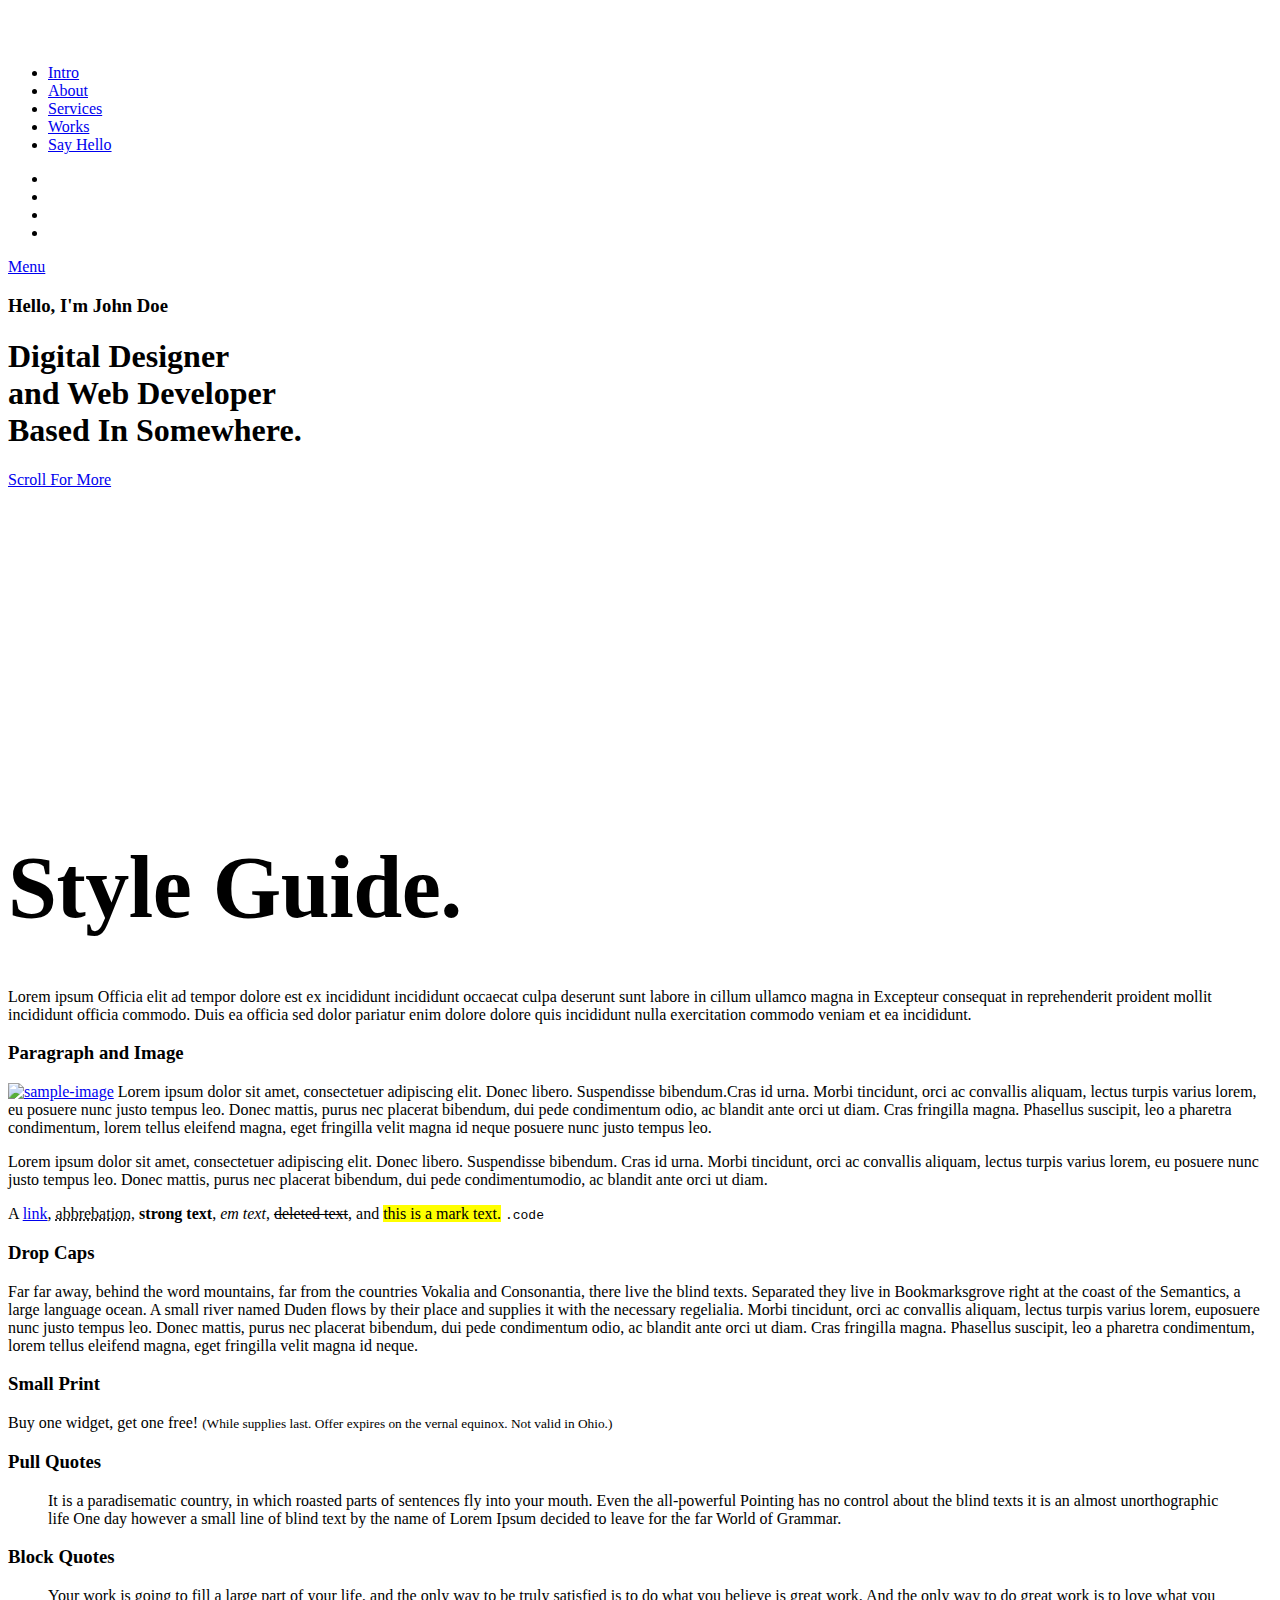
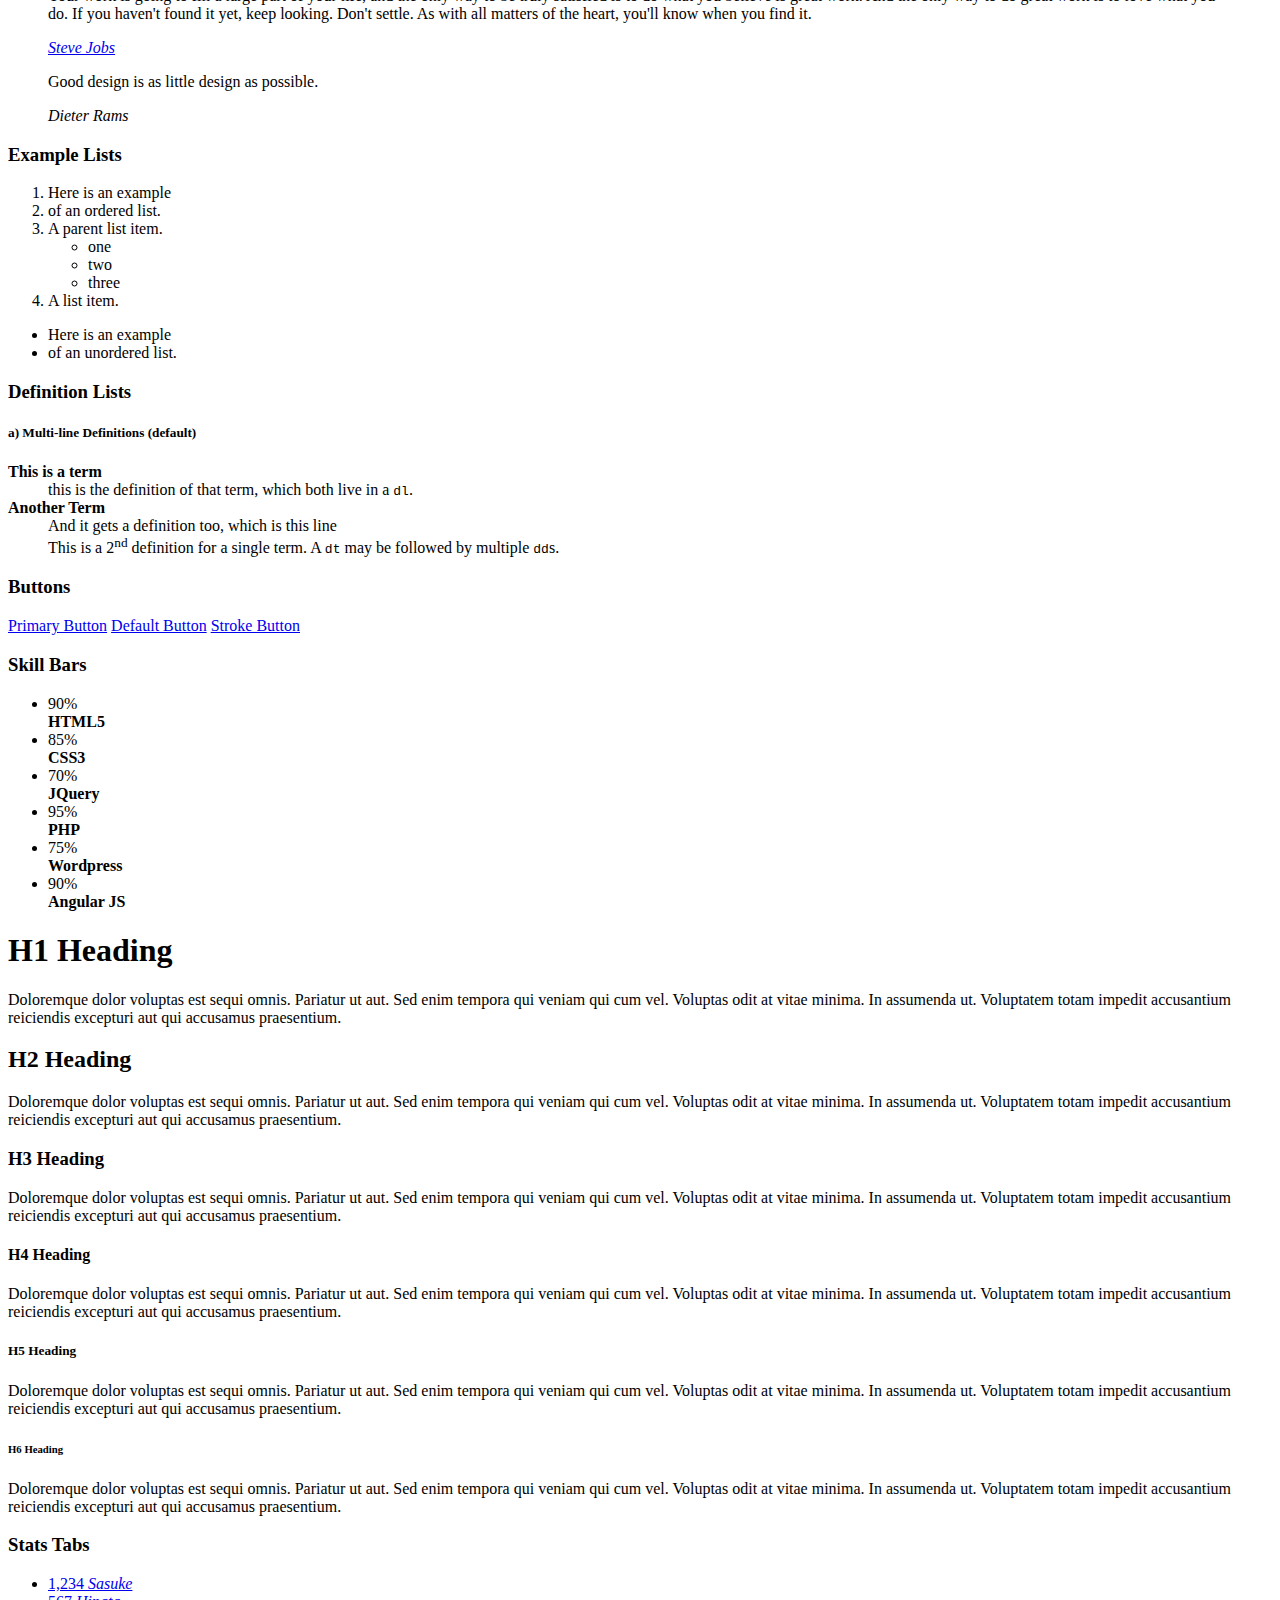
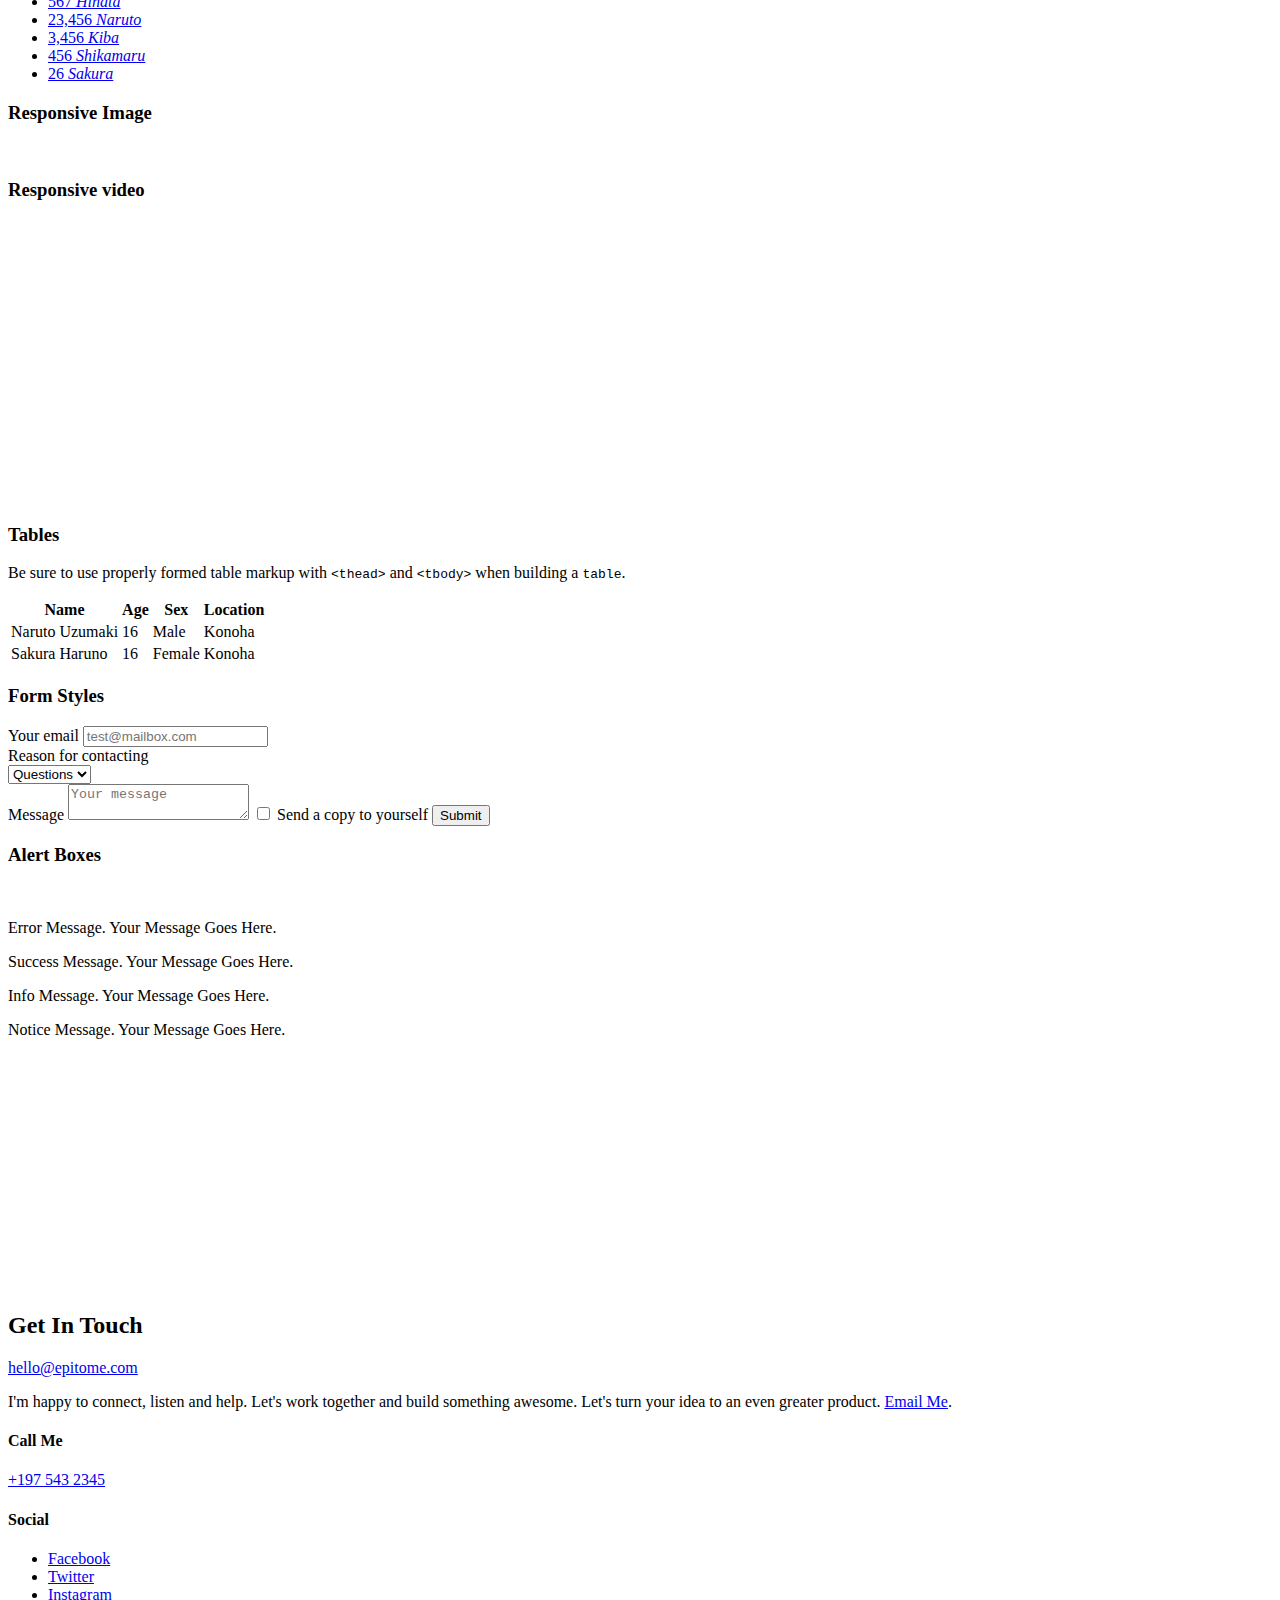
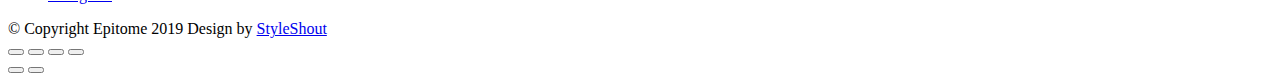
==== styles.html @ d7cf9e89 "add home image" ====
<!DOCTYPE html>
<html class="no-js" lang="en">
<head>

    <!--- basic page needs
    ================================================== -->
    <meta charset="utf-8">
    <title>Epitome - Styles</title>
    <meta name="description" content="">
    <meta name="author" content="">

    <!-- mobile specific metas
    ================================================== -->
    <meta name="viewport" content="width=device-width, initial-scale=1">

    <!-- CSS
    ================================================== -->
    <link rel="stylesheet" href="css/base.css">
    <link rel="stylesheet" href="css/vendor.css">
    <link rel="stylesheet" href="css/main.css">

    <style type="text/css" media="screen">
        .s-styles { 
            background-color: #ffffff;
            padding-top: 21.6rem;
            padding-bottom: 14.8rem;
        }

        .display-1 {
            font-family: "Frank Ruhl Libre", serif;
            font-size: 5.5rem;
            line-height: 1.236;
            letter-spacing: -0.03rem;
            margin-top: 0;
            margin-bottom: 2.8rem;
        }
    </style>

    <!-- script
    ================================================== -->
    <script src="js/modernizr.js"></script>
    <script src="js/pace.min.js"></script>

    <!-- favicons
    ================================================== -->
    <link rel="apple-touch-icon" sizes="180x180" href="apple-touch-icon.png">
    <link rel="icon" type="image/png" sizes="32x32" href="favicon-32x32.png">
    <link rel="icon" type="image/png" sizes="16x16" href="favicon-16x16.png">
    <link rel="manifest" href="site.webmanifest">

</head>

<body id="top">

    <div id="preloader">
        <div id="loader"></div>
    </div>

    <!-- site header
    ================================================== -->
    <header class="s-header">

        <div class="header-logo">
            <a class="site-logo" href="index.html">
                <img src="images/home_.svg" alt="Homepage">
            </a>
        </div>

        <nav class="header-nav-wrap">
            <ul class="header-main-nav">
                <li class="current"><a href="index.html#intro" title="intro">Intro</a></li>
                <li><a href="index.html#about" title="about">About</a></li>
                <li><a href="index.html#services" title="services">Services</a></li>
                <li><a href="index.html#works" title="works">Works</a></li>
                <li><a class="smoothscroll" href="#contact" title="contact us">Say Hello</a></li>	
            </ul>

            <ul class="header-social">
                <li><a href="#0"><i class="fab fa-facebook-f" aria-hidden="true"></i></a></li>
                <li><a href="#0"><i class="fab fa-twitter" aria-hidden="true"></i></a></li>
                <li><a href="#0"><i class="fab fa-dribbble" aria-hidden="true"></i></a></li>
                <li><a href="#0"><i class="fab fa-behance" aria-hidden="true"></i></a></li>
            </ul>
        </nav>

        <a class="header-menu-toggle" href="#"><span>Menu</span></a>

    </header> <!-- end s-header -->


    <!-- intro
    ================================================== -->
    <section id="intro" class="s-intro target-section">

        <div class="row intro-content">

            <div class="column large-9 mob-full intro-text">
                <h3>Hello, I'm John Doe</h3>
                <h1>
                    Digital Designer <br>
                    and Web Developer <br>
                    Based In Somewhere.
                </h1>
            </div>

            <div class="intro-scroll">
                <a href="#styles" class="intro-scroll-link smoothscroll">
                    Scroll For More
                </a>
            </div>

            <div class="intro-grid"></div>
            <div class="intro-pic"></div>

        </div> <!-- end row -->

    </section> <!-- end intro -->


    <!-- styles
    ================================================== -->
    <section id="styles" class="s-styles">
        
        <div class="row narrow section-intro add-bottom text-center">

            <div class="column large-full">

                <h1 class="display-1">Style Guide.</h1>

                <p class="lead">Lorem ipsum Officia elit ad tempor dolore est ex incididunt incididunt occaecat culpa deserunt 
                sunt labore in cillum ullamco magna in Excepteur consequat in reprehenderit proident mollit incididunt officia commodo.
                Duis ea officia sed dolor pariatur enim dolore dolore quis incididunt nulla exercitation commodo veniam et ea incididunt.
                </p>

            </div>

        </div>

        <div class="row">

            <div class="column large-6 tab-full">

                <h3>Paragraph and Image</h3>

                <p><a href="#"><img width="120" height="120" class="pull-left" alt="sample-image" src="images/sample-image.jpg"></a>
                Lorem ipsum dolor sit amet, consectetuer adipiscing elit. Donec libero. Suspendisse bibendum.Cras id urna. Morbi 
                tincidunt, orci ac convallis aliquam, lectus turpis varius lorem, eu posuere nunc justo tempus leo. Donec mattis, 
                purus nec placerat bibendum, dui pede condimentum odio, ac blandit ante orci ut diam. Cras fringilla magna. 
                Phasellus suscipit, leo a pharetra condimentum, lorem tellus eleifend magna, eget fringilla velit magna id 
                neque posuere nunc justo tempus leo. </p>

                <p>
                Lorem ipsum dolor sit amet, consectetuer adipiscing elit. Donec libero. Suspendisse bibendum. Cras id urna. 
                Morbi tincidunt, orci ac convallis aliquam, lectus turpis varius lorem, eu posuere nunc justo tempus leo. 
                Donec mattis, purus nec placerat bibendum, dui pede condimentumodio, ac blandit ante orci ut diam.	
                </p>

                <p>A <a href="#">link</a>,
                <abbr title="this really isn't a very good description">abbrebation</abbr>,
                <strong>strong text</strong>,
                <em>em text</em>,
                <del>deleted text</del>, and
                <mark>this is a mark text.</mark>
                <code>.code</code>
                </p>

            </div>

            <div class="column large-6 tab-full">

                <h3>Drop Caps</h3>

                <p class="drop-cap">Far far away, behind the word mountains, far from the countries Vokalia and Consonantia,
                there live the blind texts. Separated they live in Bookmarksgrove right at the coast of the
                Semantics, a large language ocean. A small river named Duden flows by their place and supplies it with the 
                necessary regelialia. Morbi tincidunt, orci ac convallis aliquam, lectus turpis varius lorem, 
                euposuere nunc justo tempus leo. Donec mattis, purus nec placerat bibendum, dui pede condimentum odio, 
                ac blandit ante orci ut diam. Cras fringilla magna. Phasellus suscipit, leo a pharetra condimentum, 
                lorem tellus eleifend magna, eget fringilla velit magna id neque.
                </p>

                <h3>Small Print</h3>

                <p>Buy one widget, get one free!
                <small>(While supplies last. Offer expires on the vernal equinox. Not valid in Ohio.)</small>
                </p>

            </div>

        </div> <!-- end row -->

        <div class="row">

            <div class="column large-6 tab-full">

                <h3>Pull Quotes</h3>

                <aside class="pull-quote">
                    <blockquote>
                    <p>It is a paradisematic country, in which roasted parts of
                    sentences fly into your mouth. Even the all-powerful Pointing has no control about the blind
                    texts it is an almost unorthographic life One day however a small line of blind text by the name
                    of Lorem Ipsum decided to leave for the far World of Grammar.</p>
                    </blockquote>
                </aside>

            </div>

            <div class="column large-6 tab-full">

                <h3>Block Quotes</h3>

                <blockquote cite="http://where-i-got-my-info-from.com">
                <p>Your work is going to fill a large part of your life, and the only way to be truly satisfied is
                to do what you believe is great work. And the only way to do great work is to love what you do.
                If you haven't found it yet, keep looking. Don't settle. As with all matters of the heart, you'll know when you find it.
                </p>
                <cite>
                    <a href="#0">Steve Jobs</a>
                </cite>
                </blockquote>

                <blockquote>
                <p>Good design is as little design as possible.</p>
                <cite>Dieter Rams</cite>
                </blockquote>

            </div>

        </div> <!-- end row -->


        <div class="row half-bottom">

            <div class="column large-6 tab-full">

                <h3>Example Lists</h3>

                <ol>
                    <li>Here is an example</li>
                    <li>of an ordered list.</li>
                    <li>A parent list item.
                        <ul>
                            <li>one</li>
                            <li>two</li>
                            <li>three</li>
                        </ul>
                        </li>
                        <li>A list item.</li>
                    </ol>

                <ul class="disc">
                    <li>Here is an example</li>
                    <li>of an unordered list.</li>
                </ul>

                <h3>Definition Lists</h3>

                <h5>a) Multi-line Definitions (default) </h5>

                <dl>
                    <dt><strong>This is a term</strong></dt>
                        <dd>this is the definition of that term, which both live in a <code>dl</code>.</dd>
                    <dt><strong>Another Term</strong></dt>
                        <dd>And it gets a definition too, which is this line</dd>
                        <dd>This is a 2<sup>nd</sup> definition for a single term. A <code>dt</code> may be followed by multiple <code>dd</code>s.</dd>
                </dl>

            </div>

            <div class="column large-6 tab-full">

                <h3>Buttons</h3>

                <p>
                    <a class="btn btn--primary full-width" href="#0">Primary Button</a>
                    <a class="btn full-width" href="#0">Default Button</a>
                    <a class="btn btn--stroke full-width" href="#0">Stroke Button</a>
                </p>

                <h3>Skill Bars</h3>
                
                <ul class="skill-bars">
                    <li>
                    <div class="progress percent90"><span>90%</span></div>
                    <strong>HTML5</strong>
                    </li>
                    <li>
                    <div class="progress percent85"><span>85%</span></div>
                    <strong>CSS3</strong>
                    </li>
                    <li>
                    <div class="progress percent70"><span>70%</span></div>
                    <strong>JQuery</strong>
                    </li>
                    <li>
                    <div class="progress percent95"><span>95%</span></div>
                    <strong>PHP</strong>
                    </li>
                    <li>
                    <div class="progress percent75"><span>75%</span></div>
                    <strong>Wordpress</strong>
                    </li>
                    <li>
                    <div class="progress percent90"><span>90%</span></div>
                    <strong>Angular JS</strong>
                    </li>
                </ul>

            </div>

        </div> <!-- end row -->

        <div class="row half-bottom">

            <div class="column large-6 tab-full">
                    
                <h1>H1 Heading</h1>
                <p>Doloremque dolor voluptas est sequi omnis. Pariatur ut aut. Sed enim tempora qui veniam qui cum vel. 
                Voluptas odit at vitae minima. In assumenda ut. Voluptatem totam impedit accusantium reiciendis excepturi aut qui accusamus praesentium.</p>

                <h2>H2 Heading</h2>
                <p>Doloremque dolor voluptas est sequi omnis. Pariatur ut aut. Sed enim tempora qui veniam qui cum vel. 
                Voluptas odit at vitae minima. In assumenda ut. Voluptatem totam impedit accusantium reiciendis excepturi aut qui accusamus praesentium.</p>

                <h3>H3 Heading</h3>
                <p>Doloremque dolor voluptas est sequi omnis. Pariatur ut aut. Sed enim tempora qui veniam qui cum vel. 
                Voluptas odit at vitae minima. In assumenda ut. Voluptatem totam impedit accusantium reiciendis excepturi aut qui accusamus praesentium.</p>

            </div>

            <div class="column large-6 tab-full">
                    
                <h4>H4 Heading</h4>
                <p>Doloremque dolor voluptas est sequi omnis. Pariatur ut aut. Sed enim tempora qui veniam qui cum vel. 
                Voluptas odit at vitae minima. In assumenda ut. Voluptatem totam impedit accusantium reiciendis excepturi aut qui accusamus praesentium.</p>

                <h5>H5 Heading</h5>
                <p>Doloremque dolor voluptas est sequi omnis. Pariatur ut aut. Sed enim tempora qui veniam qui cum vel. 
                Voluptas odit at vitae minima. In assumenda ut. Voluptatem totam impedit accusantium reiciendis excepturi aut qui accusamus praesentium.</p>

                <h6>H6 Heading</h6>
                <p>Doloremque dolor voluptas est sequi omnis. Pariatur ut aut. Sed enim tempora qui veniam qui cum vel. 
                Voluptas odit at vitae minima. In assumenda ut. Voluptatem totam impedit accusantium reiciendis excepturi aut qui accusamus praesentium.</p>

            </div>

        </div>

        <div class="row half-bottom">

            <div class="column large-full">

                    <h3>Stats Tabs</h3>

                <ul class="stats-tabs">
                    <li><a href="#">1,234 <em>Sasuke</em></a></li>
                    <li><a href="#">567 <em>Hinata</em></a></li>
                    <li><a href="#">23,456 <em>Naruto</em></a></li>
                    <li><a href="#">3,456 <em>Kiba</em></a></li>
                    <li><a href="#">456 <em>Shikamaru</em></a></li>
                    <li><a href="#">26 <em>Sakura</em></a></li>
                </ul>

            </div>

        </div> <!-- end row -->

        <div class="row half-bottom">

            <div class="column large-6 tab-full">

                <h3>Responsive Image</h3>
                <p><img src="images/wheel-500.jpg" 
                    srcset="images/wheel-1000.jpg 1000w, 
                    images/wheel-500.jpg 500w" 
                    sizes="(max-width: 1000px) 100vw, 1000px" alt="">
                </p>

            </div>

            <div class="column large-6 tab-full">

                <h3>Responsive video</h3>

                <div class="video-container">
                <iframe src="https://player.vimeo.com/video/14592941?color=00a650&title=0&byline=0&portrait=0" width="500" height="281" frameborder="0" webkitallowfullscreen mozallowfullscreen allowfullscreen></iframe> 
                </div>

            </div>
            
        </div> <!-- end row -->

        <div class="row add-bottom">

            <div class="column large-full">

                <h3>Tables</h3>
                <p>Be sure to use properly formed table markup with <code>&lt;thead&gt;</code> and <code>&lt;tbody&gt;</code> when building a <code>table</code>.</p>

                <div class="table-responsive">

                    <table>
                            <thead>
                            <tr>
                                <th>Name</th>
                                <th>Age</th>
                                <th>Sex</th>
                                <th>Location</th>
                            </tr>
                            </thead>
                            <tbody>
                            <tr>
                                <td>Naruto Uzumaki</td>
                                <td>16</td>
                                <td>Male</td>
                                <td>Konoha</td>
                            </tr>
                            <tr>
                                <td>Sakura Haruno</td>
                                <td>16</td>
                                <td>Female</td>
                                <td>Konoha</td>
                            </tr>
                            </tbody>
                    </table>

                </div>

            </div>
            
        </div> <!-- end row -->    

        <div class="row">

            <div class="column large-6 tab-full">

                <h3>Form Styles</h3>

                <form>
                    <div>
                        <label for="sampleInput">Your email</label>
                        <input class="full-width" type="email" placeholder="test@mailbox.com" id="sampleInput">
                    </div>
                    <div>
                        <label for="sampleRecipientInput">Reason for contacting</label>
                        <div class="ss-custom-select">
                            <select class="full-width" id="sampleRecipientInput">
                                <option value="Option 1">Questions</option>
                                <option value="Option 2">Report</option>
                                <option value="Option 3">Others</option>
                            </select>
                        </div>
                    </div>
                    
                    <label for="exampleMessage">Message</label>
                    <textarea class="full-width" placeholder="Your message" id="exampleMessage"></textarea>

                    <label class="add-bottom">
                        <input type="checkbox">
                        <span class="label-text">Send a copy to yourself</span>
                    </label>
                
                    <input class="btn--primary full-width" type="submit" value="Submit">
                </form>

            </div>

            <div class="column large-6 tab-full">

                <h3>Alert Boxes</h3>

                <br>
                
                <div class="alert-box alert-box--error hideit">
                    <p>Error Message. Your Message Goes Here.</p>
                    <i class="fa fa-times alert-box__close" aria-hidden="true"></i>
                </div><!-- end error -->
                        
                <div class="alert-box alert-box--success hideit">
                    <p>Success Message. Your Message Goes Here.</p>
                    <i class="fa fa-times alert-box__close" aria-hidden="true"></i>
                </div><!-- end success -->
                        
                <div class="alert-box alert-box--info hideit">
                    <p>Info Message. Your Message Goes Here.</p>
                    <i class="fa fa-times alert-box__close" aria-hidden="true"></i>
                </div><!-- end info -->
                        
                <div class="alert-box alert-box--notice hideit">
                    <p>Notice Message. Your Message Goes Here.</p>
                    <i class="fa fa-times alert-box__close" aria-hidden="true"></i>
                </div><!-- end notice -->
            
            </div>

        </div> <!-- end row -->

    </section> <!-- end styles -->


    <!-- contact
    ================================================== -->
    <section id="contact" class="s-contact ss-dark target-section">

        <div class="row heading-block" data-aos="fade-up">
            <div class="column large-full">
                <h2 class="section-heading">Get In Touch</h2>
            </div>
        </div>

        <div class="row contact-main" data-aos="fade-up">
            <div class="column large-full">
                <p class="contact-email">
                    <a href="mailto:#0">hello@epitome.com</a>
                </p>

                <p class="section-desc">
                I'm happy to connect, listen and help. Let's work together and build
                something awesome. Let's turn your idea to an even greater product.
                <a href="mailto:#0">Email Me</a>.
                </p>
            </div>
        </div>

        <div class="row contact-infos" data-aos="fade-up">

            <div class="column large-5 medium-full contact-phone">
                <h4>Call Me</h4>
                <a href="tel:197-543-2345">+197 543 2345</a>
            </div>

            <div class="column large-7 medium-full contact-social">
                <h4>Social</h4>
                <ul>
                    <li><a href="#0" title="Facebook">Facebook</a></li>
                    <li><a href="#0" title="Twitter">Twitter</a></li>
                    <li><a href="#0" title="Instagram">Instagram</a></li>
                </ul>
            </div>

        </div> <!-- end contact-infos -->

    </section> <!-- end s-contact -->


    <!-- footer
    ================================================== -->
    <footer>
        <div class="row">
            <div class="column large-full ss-copyright">
                <span>© Copyright Epitome 2019</span> 
                <span>Design by <a href="https://www.styleshout.com/">StyleShout</a></span>
            </div>
        </div>

        <div class="ss-go-top">
            <a class="smoothscroll" title="Back to Top" href="#top"></a>
        </div>
    </footer>


    <!-- photoswipe background
    ================================================== -->
    <div aria-hidden="true" class="pswp" role="dialog" tabindex="-1">

        <div class="pswp__bg"></div>
        <div class="pswp__scroll-wrap">

            <div class="pswp__container">
                <div class="pswp__item"></div>
                <div class="pswp__item"></div>
                <div class="pswp__item"></div>
            </div>

            <div class="pswp__ui pswp__ui--hidden">
                <div class="pswp__top-bar">
                    <div class="pswp__counter"></div><button class="pswp__button pswp__button--close" title="Close (Esc)"></button> <button class="pswp__button pswp__button--share" title=
                    "Share"></button> <button class="pswp__button pswp__button--fs" title="Toggle fullscreen"></button> <button class="pswp__button pswp__button--zoom" title=
                    "Zoom in/out"></button>
                    <div class="pswp__preloader">
                        <div class="pswp__preloader__icn">
                            <div class="pswp__preloader__cut">
                                <div class="pswp__preloader__donut"></div>
                            </div>
                        </div>
                    </div>
                </div>
                <div class="pswp__share-modal pswp__share-modal--hidden pswp__single-tap">
                    <div class="pswp__share-tooltip"></div>
                </div><button class="pswp__button pswp__button--arrow--left" title="Previous (arrow left)"></button> <button class="pswp__button pswp__button--arrow--right" title=
                "Next (arrow right)"></button>
                <div class="pswp__caption">
                    <div class="pswp__caption__center"></div>
                </div>
            </div>

        </div>

    </div><!-- end photoSwipe background -->


    <!-- Java Script
    ================================================== -->
    <script src="js/jquery-3.2.1.min.js"></script>
    <script src="js/plugins.js"></script>
    <script src="js/main.js"></script>

</body>
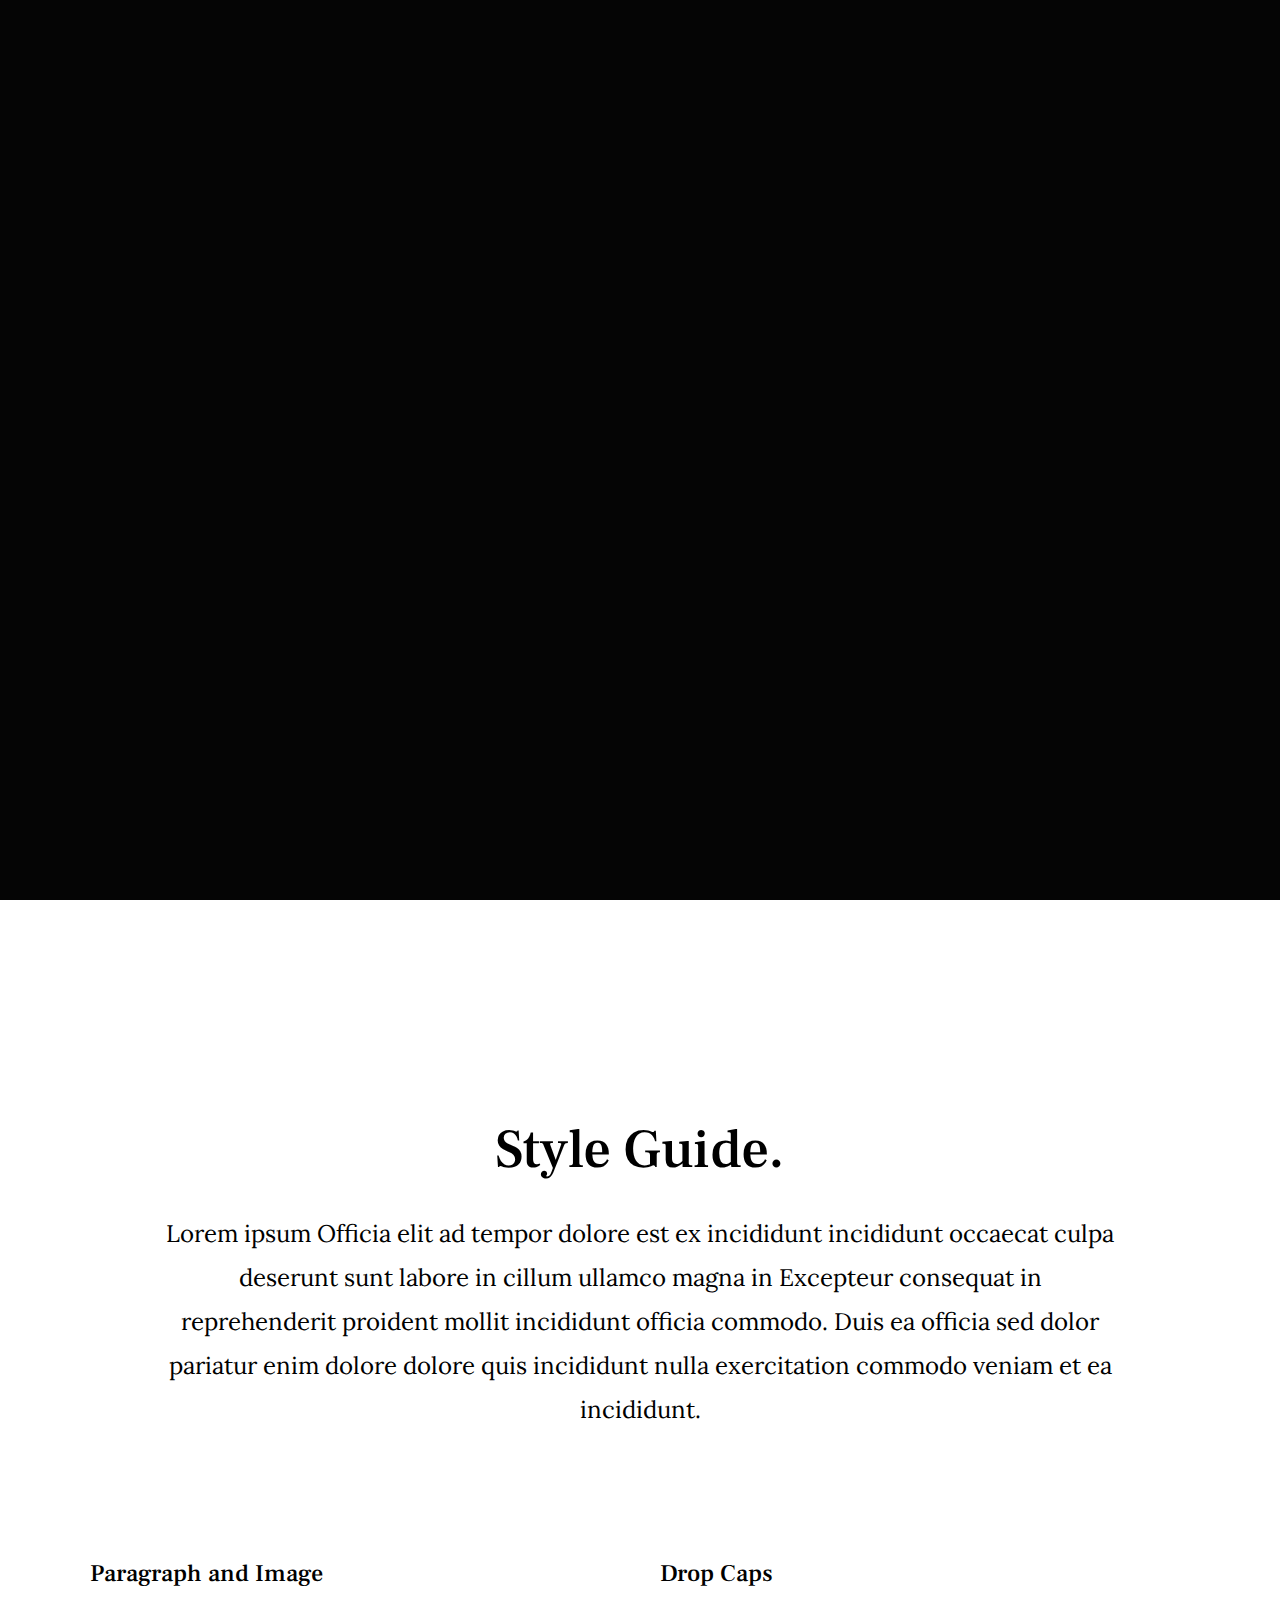
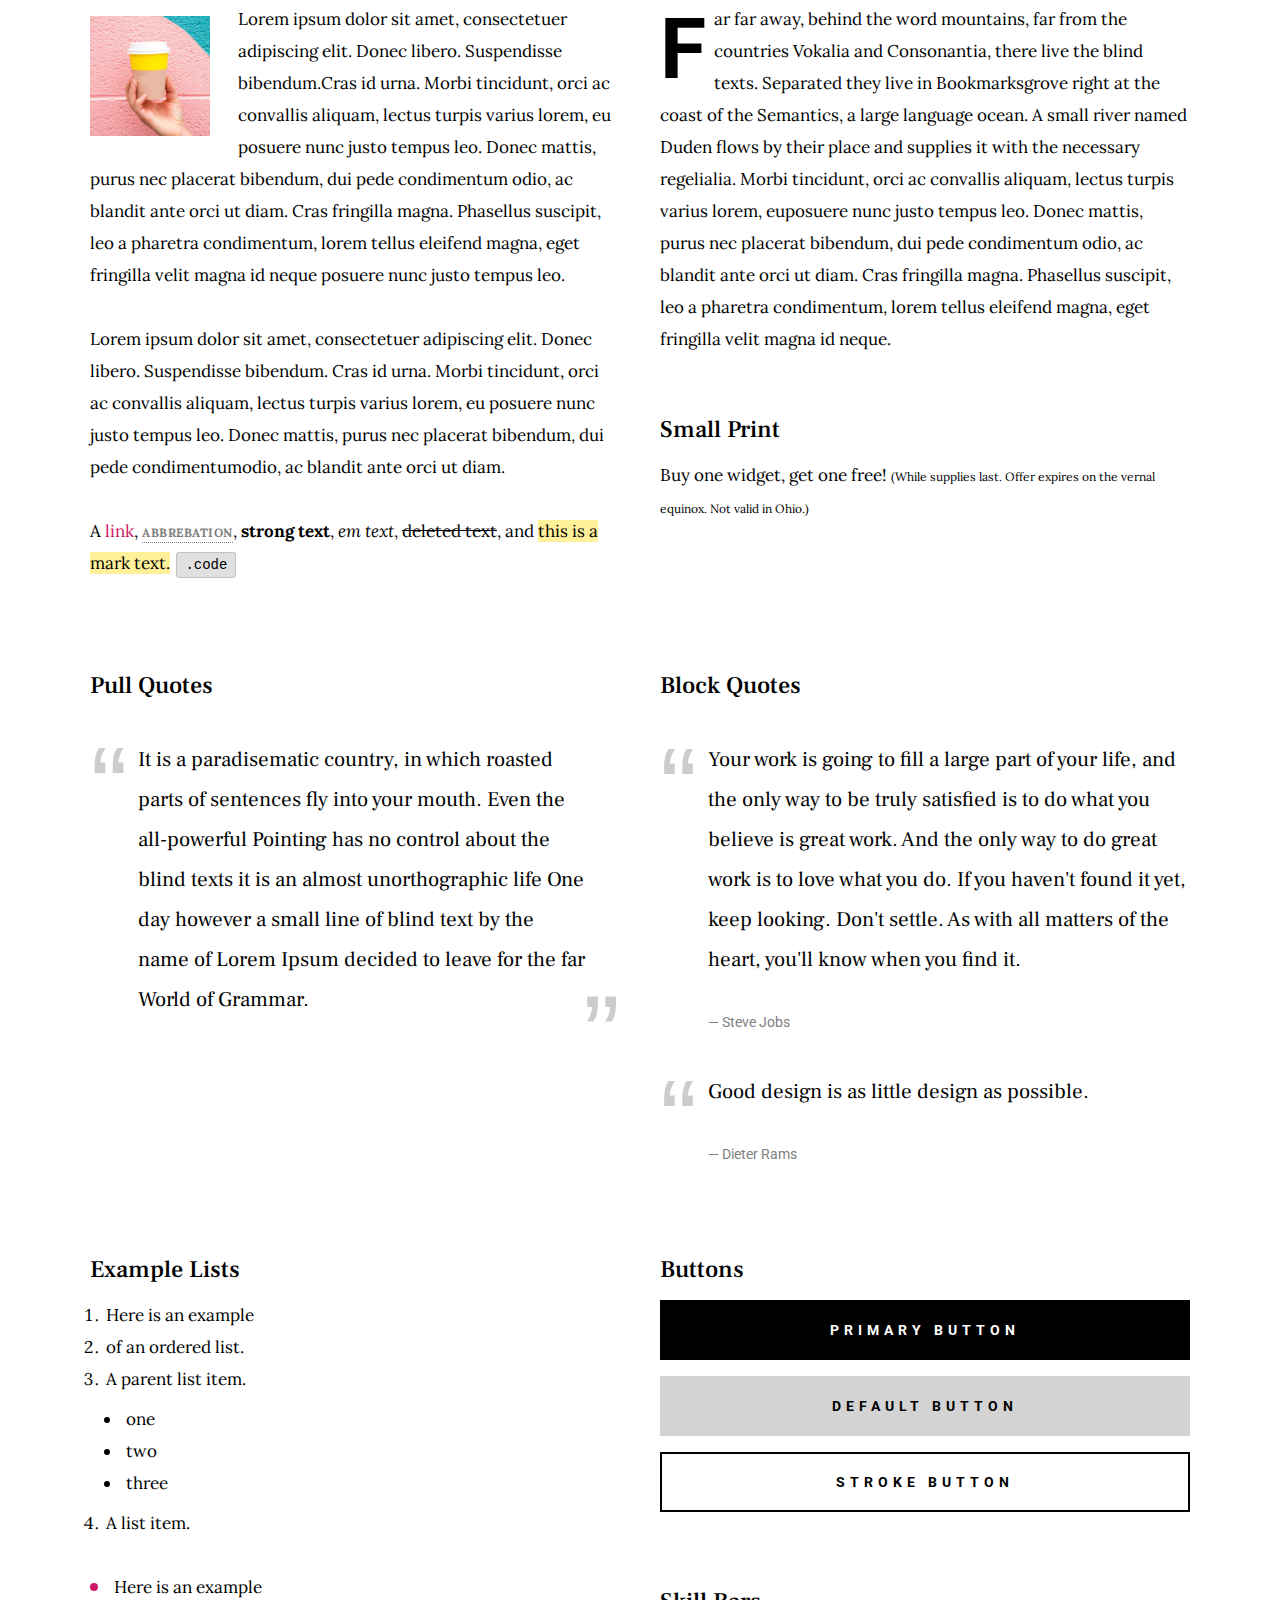
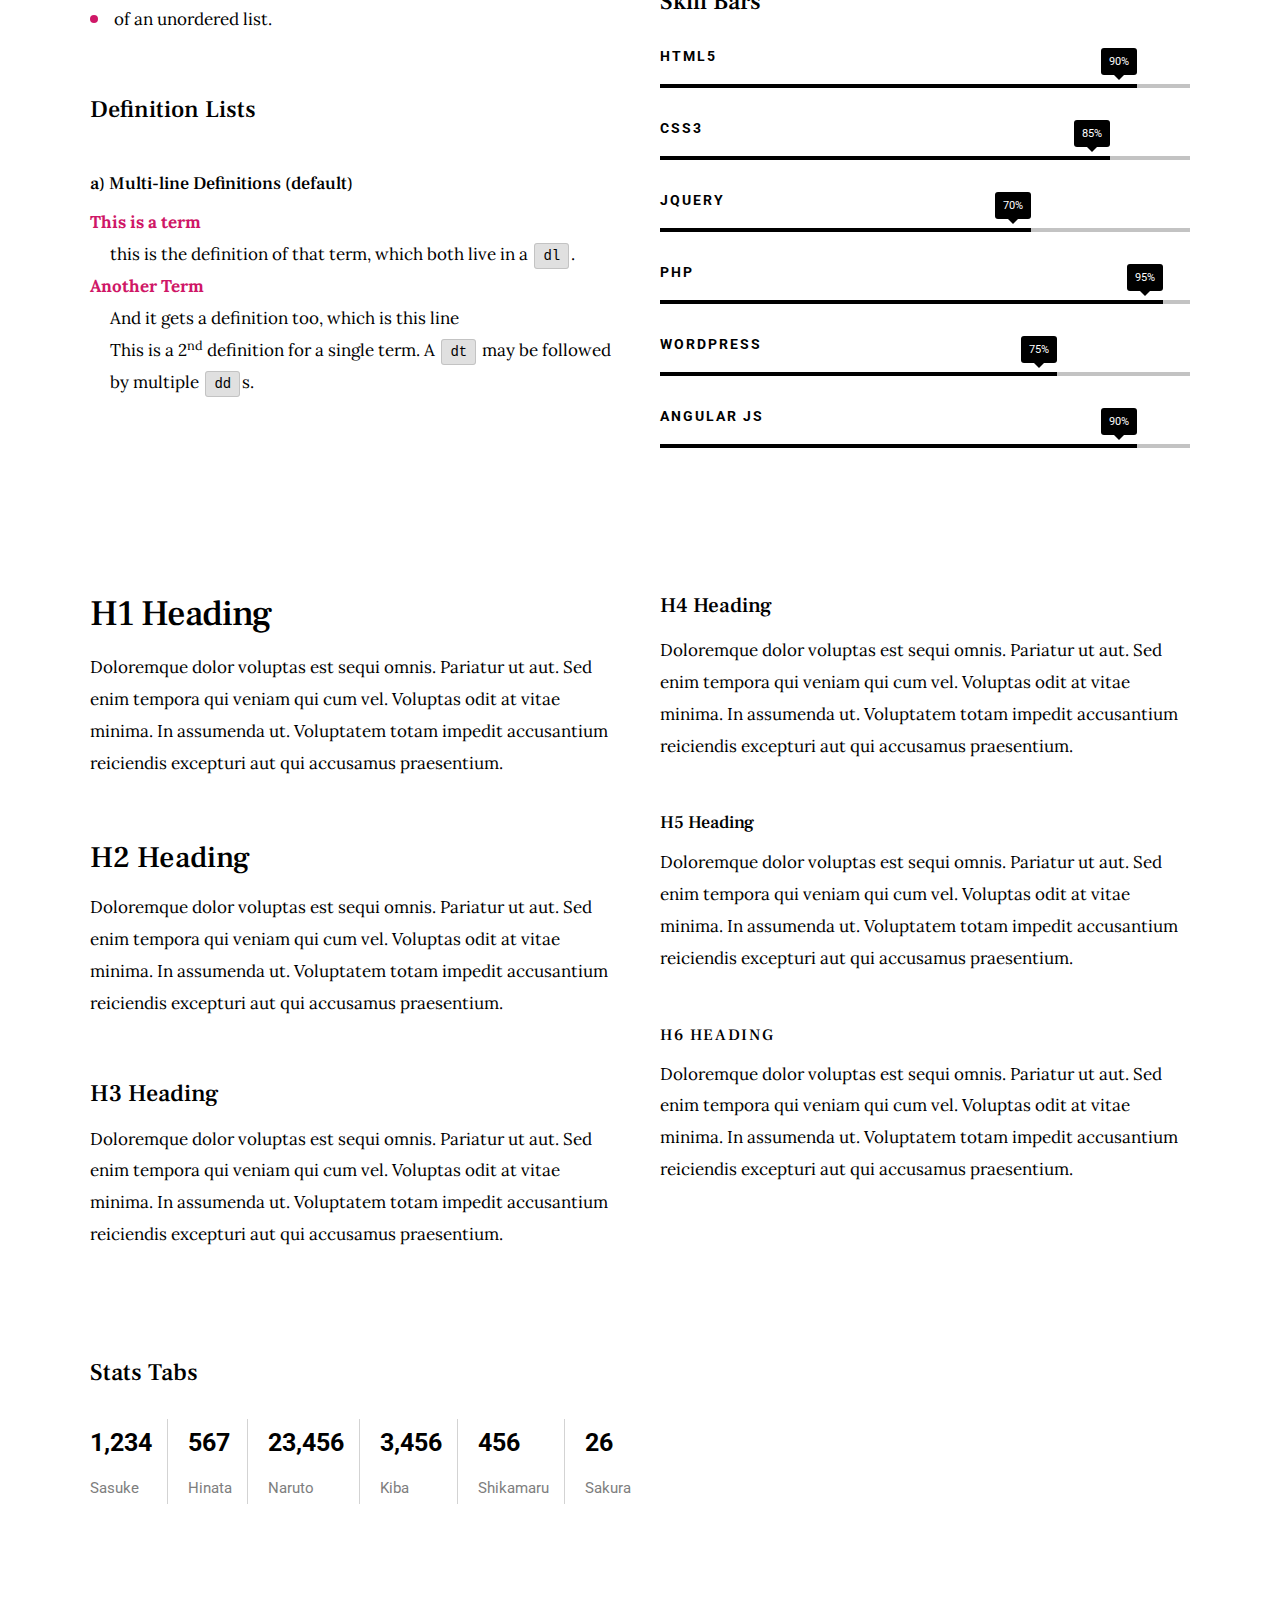
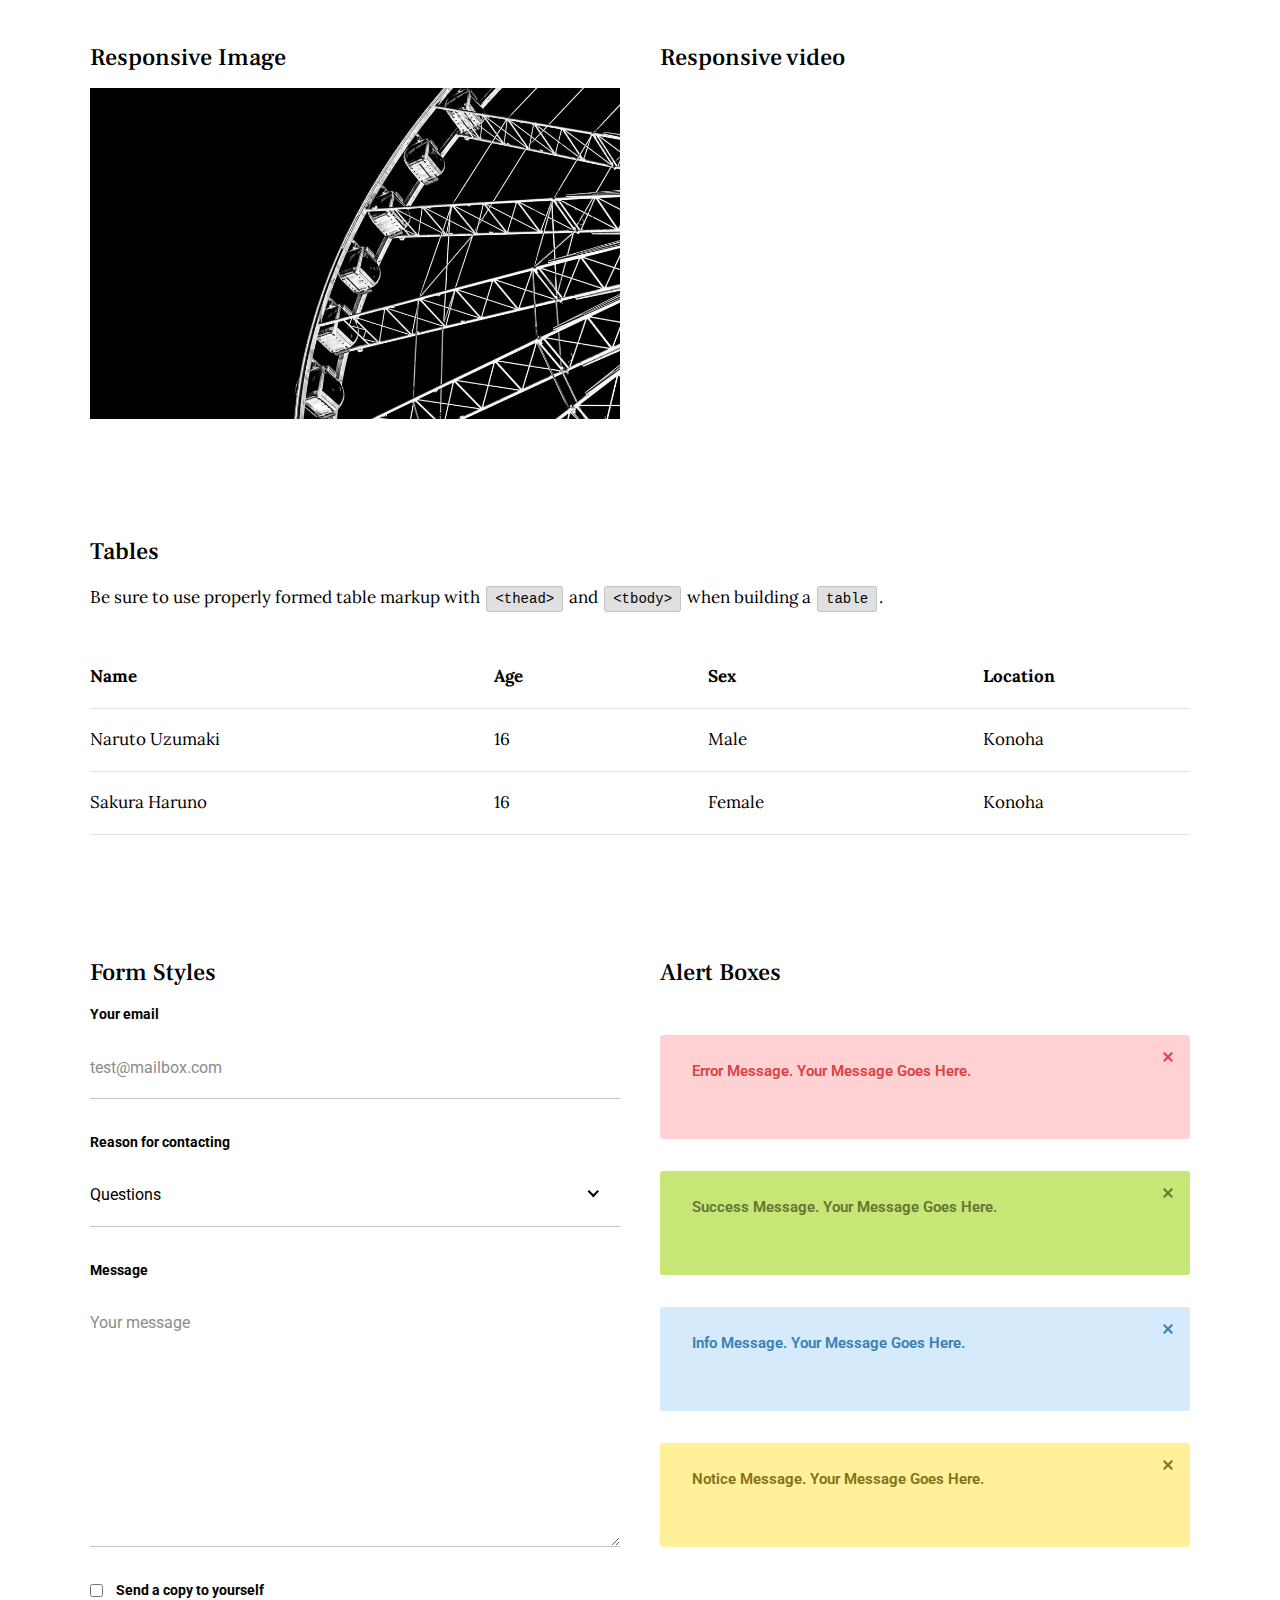
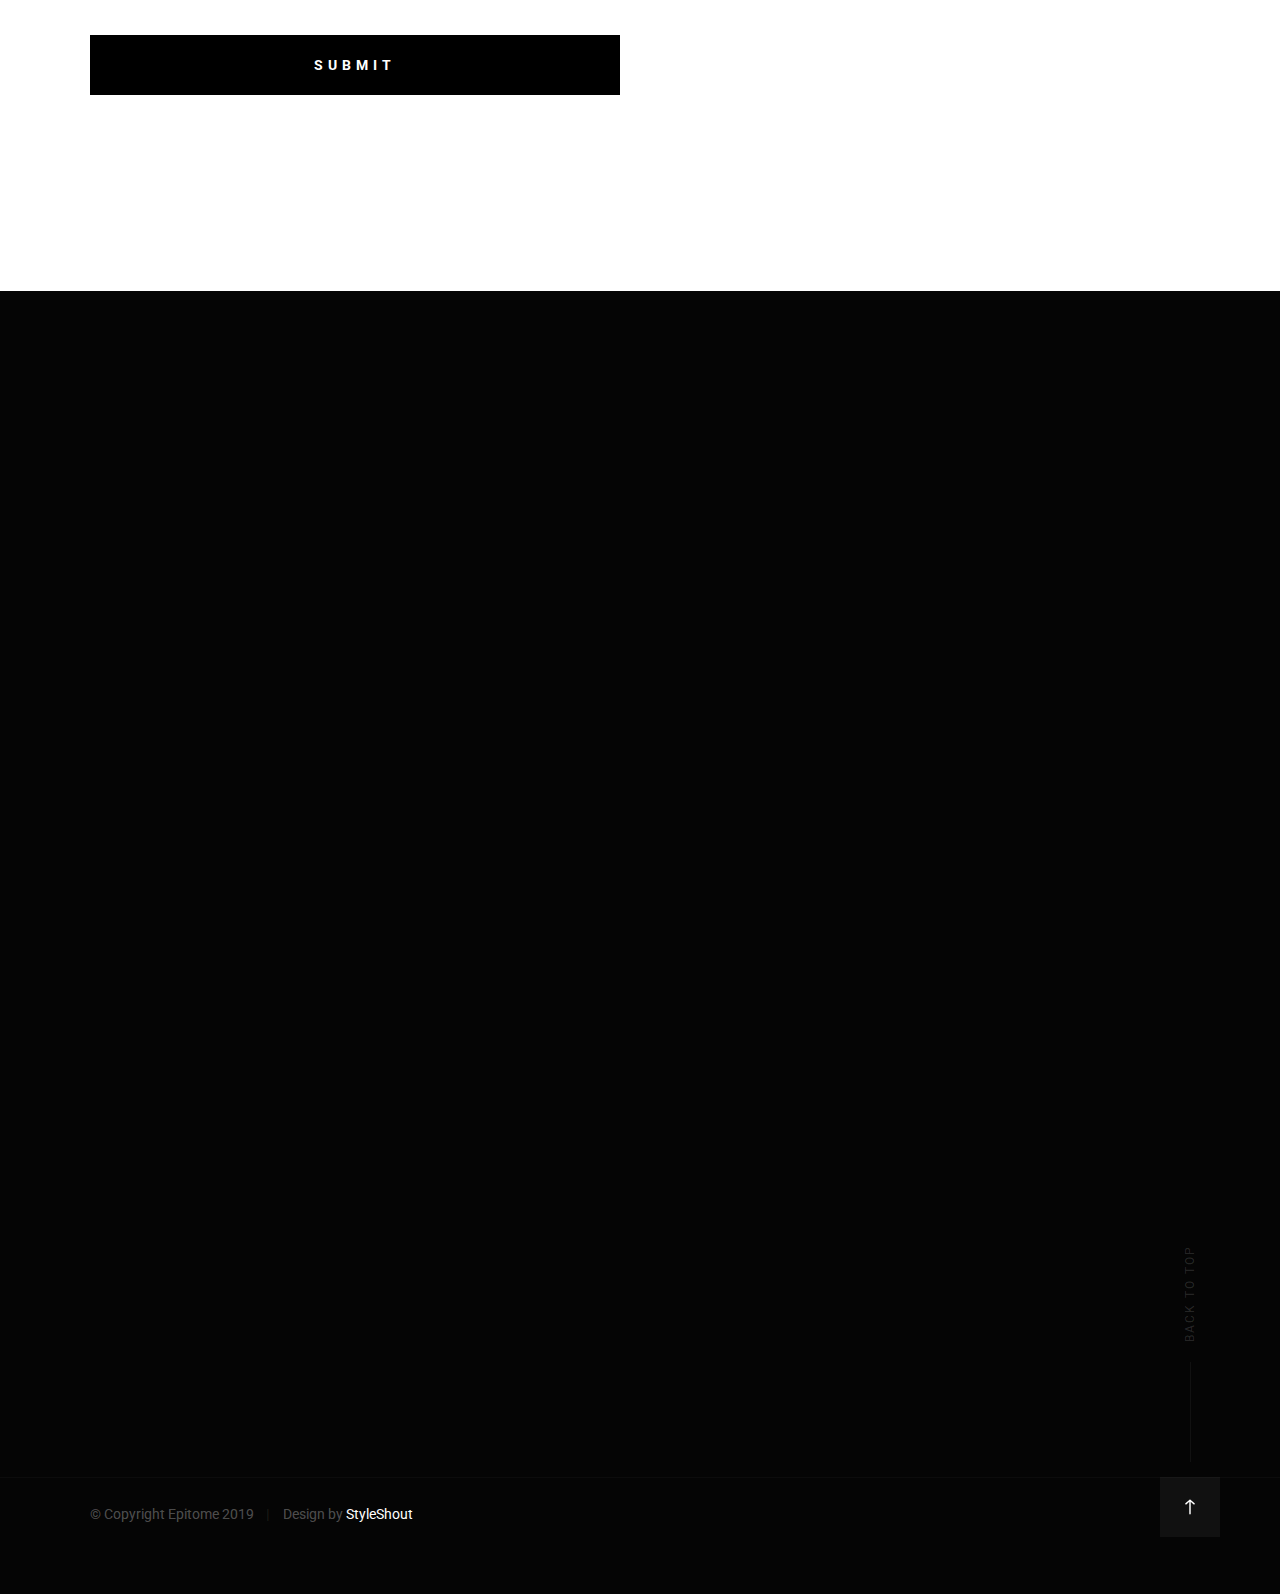
==== commit 296a5c62: "first commit" ====
--- a/styles.html
+++ b/styles.html
@@ -62,7 +62,7 @@
 
         <div class="header-logo">
             <a class="site-logo" href="index.html">
-                <img src="images/home_.svg" alt="Homepage">
+                <img src="images/logo.svg" alt="Homepage">
             </a>
         </div>
 
--- a/css/base.css
+++ b/css/base.css
@@ -0,0 +1,1294 @@
+/* =================================================================== 
+ *
+ *  Epitome Base Stylesheet
+ *  Template Ver. 1.0.0
+ *  04-22-2019
+ *  ------------------------------------------------------------------
+ *
+ *  TOC:
+ *  # imports
+ *  # normalize
+ *  # basic/base setup styles
+ *	# grid v2 
+ *		## medium screen devices
+ *		## tablets
+ *		## mobile devices
+ *		## small mobile devices <= 400px	
+ *	# block grids
+ *		## block grids - medium screen devices
+ *		## block grids - tablets
+ *		## block grids - mobile devices
+ *		## block grids - small mobile devices <= 400px
+ *	# MISC
+ *
+ * =================================================================== */
+
+
+/* ===================================================================
+ * # imports 
+ *
+ * ------------------------------------------------------------------- */
+@import url("https://fonts.googleapis.com/css?family=Frank+Ruhl+Libre:400,500|Lora:400,400i,700,700i|Roboto:300,400,500,600,700");
+@import url("font-awesome/css/fontawesome-all.css");
+
+
+/* ==========================================================================
+ * # normalize
+ * normalize.css v8.0.1 | MIT License |
+ * github.com/necolas/normalize.css
+ *
+ * -------------------------------------------------------------------------- */
+
+/* ------------------------------------------------------------------- 
+ * ## document
+ * ------------------------------------------------------------------- */
+
+/* 1. Correct the line height in all browsers.
+ * 2. Prevent adjustments of font size after orientation changes in iOS.*/
+html {
+	line-height: 1.15;  /* 1 */
+	-webkit-text-size-adjust: 100%;  /* 2 */
+}
+
+/* ------------------------------------------------------------------- 
+ * ## sections
+ * ------------------------------------------------------------------- */
+
+/* Remove the margin in all browsers. */
+body {
+	margin: 0;
+}
+
+/* Render the `main` element consistently in IE. */
+main {
+	display: block;
+}
+
+/* Correct the font size and margin on `h1` elements within `section` and
+ * `article` contexts in Chrome, Firefox, and Safari. */
+h1 {
+	font-size: 2em;
+	margin: 0.67em 0;
+}
+
+/* ------------------------------------------------------------------- 
+ * ## grouping
+ * ------------------------------------------------------------------- */
+
+/* 1. Add the correct box sizing in Firefox.
+ * 2. Show the overflow in Edge and IE. */
+hr {
+	box-sizing: content-box;  /* 1 */
+	height: 0;  /* 1 */
+	overflow: visible;  /* 2 */
+}
+
+/* 1. Correct the inheritance and scaling of font size in all browsers.
+ * 2. Correct the odd `em` font sizing in all browsers. */
+pre {
+	font-family: monospace, monospace;  /* 1 */
+	font-size: 1em;  /* 2 */
+}
+
+/* ------------------------------------------------------------------- 
+ * ## text-level semantics
+ * ------------------------------------------------------------------- */
+
+/* Remove the gray background on active links in IE 10. */
+a {
+	background-color: transparent;
+}
+
+/* 1. Remove the bottom border in Chrome 57-
+ * 2. Add the correct text decoration in Chrome, Edge, IE, Opera, and Safari. */
+abbr[title] {
+	border-bottom: none;  /* 1 */
+	text-decoration: underline;  /* 2 */
+	text-decoration: underline dotted;  /* 2 */
+}
+
+/* Add the correct font weight in Chrome, Edge, and Safari. */
+b,
+strong {
+	font-weight: bolder;
+}
+
+/* 1. Correct the inheritance and scaling of font size in all browsers.
+ * 2. Correct the odd `em` font sizing in all browsers. */
+code,
+kbd,
+samp {
+	font-family: monospace, monospace;  /* 1 */
+	font-size: 1em;  /* 2 */
+}
+
+/* Add the correct font size in all browsers. */
+small {
+	font-size: 80%;
+}
+
+/* Prevent `sub` and `sup` elements from affecting the line height in
+ * all browsers. */
+sub,
+sup {
+	font-size: 75%;
+	line-height: 0;
+	position: relative;
+	vertical-align: baseline;
+}
+
+sub {
+	bottom: -0.25em;
+}
+
+sup {
+	top: -0.5em;
+}
+
+/* ------------------------------------------------------------------- 
+ * ## embedded content
+ * ------------------------------------------------------------------- */
+
+/* Remove the border on images inside links in IE 10. */
+img {
+	border-style: none;
+}
+
+/* ------------------------------------------------------------------- 
+ * ## forms
+ * ------------------------------------------------------------------- */
+
+/* 1. Change the font styles in all browsers.
+ * 2. Remove the margin in Firefox and Safari. */
+button,
+input,
+optgroup,
+select,
+textarea {
+	font-family: inherit;  /* 1 */
+	font-size: 100%;  /* 1 */
+	line-height: 1.15;  /* 1 */
+	margin: 0;  /* 2 */
+}
+
+/* Show the overflow in IE.
+ * 1. Show the overflow in Edge. */
+button,
+input {
+
+	/* 1 */
+	overflow: visible;
+}
+
+/* Remove the inheritance of text transform in Edge, Firefox, and IE.
+ * 1. Remove the inheritance of text transform in Firefox. */
+button,
+select {
+
+	/* 1 */
+	text-transform: none;
+}
+
+/* Correct the inability to style clickable types in iOS and Safari. */
+button,
+[type="button"],
+[type="reset"],
+[type="submit"] {
+	-webkit-appearance: button;
+}
+
+/* Remove the inner border and padding in Firefox. */
+button::-moz-focus-inner,
+[type="button"]::-moz-focus-inner,
+[type="reset"]::-moz-focus-inner,
+[type="submit"]::-moz-focus-inner {
+	border-style: none;
+	padding: 0;
+}
+
+/* Restore the focus styles unset by the previous rule. */
+button:-moz-focusring,
+[type="button"]:-moz-focusring,
+[type="reset"]:-moz-focusring,
+[type="submit"]:-moz-focusring {
+	outline: 1px dotted ButtonText;
+}
+
+/* Correct the padding in Firefox. */
+fieldset {
+	padding: 0.35em 0.75em 0.625em;
+}
+
+/* 1. Correct the text wrapping in Edge and IE.
+ * 2. Correct the color inheritance from `fieldset` elements in IE.
+ * 3. Remove the padding so developers are not caught out when they zero out
+ *    `fieldset` elements in all browsers. */
+legend {
+	box-sizing: border-box;  /* 1 */
+	color: inherit;  /* 2 */
+	display: table;  /* 1 */
+	max-width: 100%;  /* 1 */
+	padding: 0;  /* 3 */
+	white-space: normal;  /* 1 */
+}
+
+/* Add the correct vertical alignment in Chrome, Firefox, and Opera. */
+progress {
+	vertical-align: baseline;
+}
+
+/* Remove the default vertical scrollbar in IE 10+. */
+textarea {
+	overflow: auto;
+}
+
+/* 1. Add the correct box sizing in IE 10.
+ * 2. Remove the padding in IE 10. */
+[type="checkbox"],
+[type="radio"] {
+	box-sizing: border-box;  /* 1 */
+	padding: 0;  /* 2 */
+}
+
+/* Correct the cursor style of increment and decrement buttons in Chrome. */
+[type="number"]::-webkit-inner-spin-button,
+[type="number"]::-webkit-outer-spin-button {
+	height: auto;
+}
+
+/* 1. Correct the odd appearance in Chrome and Safari.
+ * 2. Correct the outline style in Safari. */
+[type="search"] {
+	-webkit-appearance: textfield;  /* 1 */
+	outline-offset: -2px;  /* 2 */
+}
+
+/* Remove the inner padding in Chrome and Safari on macOS. */
+[type="search"]::-webkit-search-decoration {
+	-webkit-appearance: none;
+}
+
+/* 1. Correct the inability to style clickable types in iOS and Safari.
+ * 2. Change font properties to `inherit` in Safari. */
+::-webkit-file-upload-button {
+	-webkit-appearance: button;  /* 1 */
+	font: inherit;  /* 2 */
+}
+
+/* ------------------------------------------------------------------- 
+ * ## interactive
+ * ------------------------------------------------------------------- */
+
+/* Add the correct display in Edge, IE 10+, and Firefox. */
+details {
+	display: block;
+}
+
+/* Add the correct display in all browsers. */
+summary {
+	display: list-item;
+}
+
+/* ------------------------------------------------------------------- 
+ * ## misc
+ * ------------------------------------------------------------------- */
+
+/* Add the correct display in IE 10+. */
+template {
+	display: none;
+}
+
+/* Add the correct display in IE 10. */
+[hidden] {
+	display: none;
+}
+
+
+
+/* ===================================================================
+ * # basic/base setup styles
+ *
+ * ------------------------------------------------------------------- */
+html {
+	font-size: 62.5%;
+	box-sizing: border-box;
+}
+
+*,
+*::before,
+*::after {
+	box-sizing: inherit;
+}
+
+body {
+	font-weight: normal;
+	line-height: 1;
+	word-wrap: break-word;
+	-moz-font-smoothing: grayscale;
+	-moz-osx-font-smoothing: grayscale;
+	-webkit-font-smoothing: antialiased;
+	-webkit-overflow-scrolling: touch;
+	-webkit-text-size-adjust: none;
+}
+
+/* ------------------------------------------------------------------- 
+ * ## Media
+ * ------------------------------------------------------------------- */
+svg,
+img,
+video
+embed,
+iframe,
+object {
+	max-width: 100%;
+	height: auto;
+}
+
+/* ------------------------------------------------------------------- 
+ * ## Typography resets 
+ * ------------------------------------------------------------------- */
+div, dl, dt, dd, ul, ol, li, h1, h2, h3, h4, h5, h6, pre, form, p, blockquote, th, td {
+	margin: 0;
+	padding: 0;
+}
+
+p {
+	font-size: inherit;
+	text-rendering: optimizeLegibility;
+}
+
+em,
+i {
+	font-style: italic;
+	line-height: inherit;
+}
+
+strong,
+b {
+	font-weight: bold;
+	line-height: inherit;
+}
+
+small {
+	font-size: 60%;
+	line-height: inherit;
+}
+
+ol,
+ul {
+	list-style: none;
+}
+
+li {
+	display: block;
+}
+
+/* ------------------------------------------------------------------- 
+ * ## links
+ * ------------------------------------------------------------------- */
+a {
+	text-decoration: none;
+	line-height: inherit;
+}
+
+a img {
+	border: none;
+}
+
+/* ------------------------------------------------------------------- 
+ * ## inputs
+ * ------------------------------------------------------------------- */
+fieldset {
+	margin: 0;
+	padding: 0;
+}
+
+input[type="email"],
+input[type="number"],
+input[type="search"],
+input[type="text"],
+input[type="tel"],
+input[type="url"],
+input[type="password"],
+textarea {
+	-webkit-appearance: none;
+	-moz-appearance: none;
+	appearance: none;
+}
+
+
+
+/* ===================================================================
+ * # grid v2.0.0 
+ *
+ *   -----------------------------------------------------------------
+ * - Grid breakpoints are based on MAXIMUM WIDTH media queries, 
+ *   meaning they apply to that one breakpoint and ALL THOSE BELOW IT.
+ * - Grid columns without a specified width will automatically layout 
+ *   as equal width columns.
+ * ------------------------------------------------------------------- */
+
+/* rows
+ * ------------------------------------- */
+.row {
+	width: 89%;
+	max-width: 1200px;
+	margin: 0 auto;
+	display: -ms-flexbox;
+	display: -webkit-flex;
+	display: flex;
+	-webkit-flex-flow: row wrap;
+	-ms-flex-flow: row wrap;
+	flex-flow: row wrap;
+}
+
+.row .row {
+	width: auto;
+	max-width: none;
+	margin-left: -20px;
+	margin-right: -20px;
+}
+
+/* columns
+ * -------------------------------------- */
+.column {
+	-webkit-flex: 1 1 0%;
+	-ms-flex: 1 1 0%;
+	flex: 1 1 0%;
+	padding: 0 20px;
+}
+
+.collapse > .column,
+.column.collapse {
+	padding: 0;
+}
+
+/* flex row containers utility classes
+ * ----------------------------------------- */
+.row.row-wrap {
+	-webkit-flex-wrap: wrap;
+	-ms-flex-wrap: wrap;
+	flex-wrap: wrap;
+}
+
+.row.row-nowrap {
+	-webkit-flex-wrap: nowrap;
+	-ms-flex-wrap: none;
+	flex-wrap: nowrap;
+}
+
+.row.row-top {
+	-webkit-align-items: flex-start;
+	-ms-flex-align: start;
+	align-items: flex-start;
+}
+
+.row.row-bottom {
+	-webkit-align-items: flex-end;
+	-ms-flex-align: end;
+	align-items: flex-end;
+}
+
+.row.row-center {
+	-webkit-align-items: center;
+	-ms-flex-align: center;
+	align-items: center;
+}
+
+.row.row-stretch {
+	-webkit-align-items: stretch;
+	-ms-flex-align: stretch;
+	align-items: stretch;
+}
+
+.row.row-baseline {
+	-webkit-align-items: baseline;
+	-ms-flex-align: baseline;
+	align-items: baseline;
+}
+
+/* flex item utility alignment classes
+ * ----------------------------------------- */
+.align-center {
+	margin: auto;
+	-webkit-align-self: center;
+	-ms-flex-item-align: center;
+	align-self: center;
+}
+
+.align-left {
+	margin-right: auto;
+	-webkit-align-self: center;
+	-ms-flex-item-align: center;
+	align-self: center;
+}
+
+.align-right {
+	margin-left: auto;
+	-webkit-align-self: center;
+	-ms-flex-item-align: center;
+	align-self: center;
+}
+
+.align-x-center {
+	margin-right: auto;
+	margin-left: auto;
+}
+
+.align-x-left {
+	margin-right: auto;
+}
+
+.align-x-right {
+	margin-left: auto;
+}
+
+.align-y-center {
+	-webkit-align-self: center;
+	-ms-flex-item-align: center;
+	align-self: center;
+}
+
+.align-y-top {
+	-webkit-align-self: flex-start;
+	-ms-flex-item-align: start;
+	align-self: flex-start;
+}
+
+.align-y-bottom {
+	-webkit-align-self: flex-end;
+	-ms-flex-item-align: end;
+	align-self: flex-end;
+}
+
+/* large screen column widths 
+ * -------------------------------------- */
+.large-1 {
+	-webkit-flex: 0 0 8.33333%;
+	-ms-flex: 0 0 8.33333%;
+	flex: 0 0 8.33333%;
+	max-width: 8.33333%;
+}
+
+.large-2 {
+	-webkit-flex: 0 0 16.66667%;
+	-ms-flex: 0 0 16.66667%;
+	flex: 0 0 16.66667%;
+	max-width: 16.66667%;
+}
+
+.large-3 {
+	-webkit-flex: 0 0 25%;
+	-ms-flex: 0 0 25%;
+	flex: 0 0 25%;
+	max-width: 25%;
+}
+
+.large-4 {
+	-webkit-flex: 0 0 33.33333%;
+	-ms-flex: 0 0 33.33333%;
+	flex: 0 0 33.33333%;
+	max-width: 33.33333%;
+}
+
+.large-5 {
+	-webkit-flex: 0 0 41.66667%;
+	-ms-flex: 0 0 41.66667%;
+	flex: 0 0 41.66667%;
+	max-width: 41.66667%;
+}
+
+.large-6,
+.large-half {
+	-webkit-flex: 0 0 50%;
+	-ms-flex: 0 0 50%;
+	flex: 0 0 50%;
+	max-width: 50%;
+}
+
+.large-7 {
+	-webkit-flex: 0 0 58.33333%;
+	-ms-flex: 0 0 58.33333%;
+	flex: 0 0 58.33333%;
+	max-width: 58.33333%;
+}
+
+.large-8 {
+	-webkit-flex: 0 0 66.66667%;
+	-ms-flex: 0 0 66.66667%;
+	flex: 0 0 66.66667%;
+	max-width: 66.66667%;
+}
+
+.large-9 {
+	-webkit-flex: 0 0 75%;
+	-ms-flex: 0 0 75%;
+	flex: 0 0 75%;
+	max-width: 75%;
+}
+
+.large-10 {
+	-webkit-flex: 0 0 83.33333%;
+	-ms-flex: 0 0 83.33333%;
+	flex: 0 0 83.33333%;
+	max-width: 83.33333%;
+}
+
+.large-11 {
+	-webkit-flex: 0 0 91.66667%;
+	-ms-flex: 0 0 91.66667%;
+	flex: 0 0 91.66667%;
+	max-width: 91.66667%;
+}
+
+.large-12,
+.large-full {
+	-webkit-flex: 0 0 100%;
+	-ms-flex: 0 0 100%;
+	flex: 0 0 100%;
+	max-width: 100%;
+}
+
+/* ------------------------------------------------------------------- 
+ * ## medium screen devices
+ * ------------------------------------------------------------------- */
+@media screen and (max-width:1200px) {
+	.row .row {
+		margin-left: -16px;
+		margin-right: -16px;
+	}
+
+	.column {
+		padding: 0 16px;
+	}
+
+	.medium-1 {
+		-webkit-flex: 0 0 8.33333%;
+		-ms-flex: 0 0 8.33333%;
+		flex: 0 0 8.33333%;
+		max-width: 8.33333%;
+	}
+
+	.medium-2 {
+		-webkit-flex: 0 0 16.66667%;
+		-ms-flex: 0 0 16.66667%;
+		flex: 0 0 16.66667%;
+		max-width: 16.66667%;
+	}
+
+	.medium-3 {
+		-webkit-flex: 0 0 25%;
+		-ms-flex: 0 0 25%;
+		flex: 0 0 25%;
+		max-width: 25%;
+	}
+
+	.medium-4 {
+		-webkit-flex: 0 0 33.33333%;
+		-ms-flex: 0 0 33.33333%;
+		flex: 0 0 33.33333%;
+		max-width: 33.33333%;
+	}
+
+	.medium-5 {
+		-webkit-flex: 0 0 41.66667%;
+		-ms-flex: 0 0 41.66667%;
+		flex: 0 0 41.66667%;
+		max-width: 41.66667%;
+	}
+
+	.medium-6,
+	.medium-half {
+		-webkit-flex: 0 0 50%;
+		-ms-flex: 0 0 50%;
+		flex: 0 0 50%;
+		max-width: 50%;
+	}
+
+	.medium-7 {
+		-webkit-flex: 0 0 58.33333%;
+		-ms-flex: 0 0 58.33333%;
+		flex: 0 0 58.33333%;
+		max-width: 58.33333%;
+	}
+
+	.medium-8 {
+		-webkit-flex: 0 0 66.66667%;
+		-ms-flex: 0 0 66.66667%;
+		flex: 0 0 66.66667%;
+		max-width: 66.66667%;
+	}
+
+	.medium-9 {
+		-webkit-flex: 0 0 75%;
+		-ms-flex: 0 0 75%;
+		flex: 0 0 75%;
+		max-width: 75%;
+	}
+
+	.medium-10 {
+		-webkit-flex: 0 0 83.33333%;
+		-ms-flex: 0 0 83.33333%;
+		flex: 0 0 83.33333%;
+		max-width: 83.33333%;
+	}
+
+	.medium-11 {
+		-webkit-flex: 0 0 91.66667%;
+		-ms-flex: 0 0 91.66667%;
+		flex: 0 0 91.66667%;
+		max-width: 91.66667%;
+	}
+
+	.medium-12,
+	.medium-full {
+		-webkit-flex: 0 0 100%;
+		-ms-flex: 0 0 100%;
+		flex: 0 0 100%;
+		max-width: 100%;
+	}
+
+}
+
+/* ------------------------------------------------------------------- 
+ * ## tablets
+ * ------------------------------------------------------------------- */
+@media screen and (max-width:800px) {
+	.tab-1 {
+		-webkit-flex: 0 0 8.33333%;
+		-ms-flex: 0 0 8.33333%;
+		flex: 0 0 8.33333%;
+		max-width: 8.33333%;
+	}
+
+	.tab-2 {
+		-webkit-flex: 0 0 16.66667%;
+		-ms-flex: 0 0 16.66667%;
+		flex: 0 0 16.66667%;
+		max-width: 16.66667%;
+	}
+
+	.tab-3 {
+		-webkit-flex: 0 0 25%;
+		-ms-flex: 0 0 25%;
+		flex: 0 0 25%;
+		max-width: 25%;
+	}
+
+	.tab-4 {
+		-webkit-flex: 0 0 33.33333%;
+		-ms-flex: 0 0 33.33333%;
+		flex: 0 0 33.33333%;
+		max-width: 33.33333%;
+	}
+
+	.tab-5 {
+		-webkit-flex: 0 0 41.66667%;
+		-ms-flex: 0 0 41.66667%;
+		flex: 0 0 41.66667%;
+		max-width: 41.66667%;
+	}
+
+	.tab-6,
+	.tab-half {
+		-webkit-flex: 0 0 50%;
+		-ms-flex: 0 0 50%;
+		flex: 0 0 50%;
+		max-width: 50%;
+	}
+
+	.tab-7 {
+		-webkit-flex: 0 0 58.33333%;
+		-ms-flex: 0 0 58.33333%;
+		flex: 0 0 58.33333%;
+		max-width: 58.33333%;
+	}
+
+	.tab-8 {
+		-webkit-flex: 0 0 66.66667%;
+		-ms-flex: 0 0 66.66667%;
+		flex: 0 0 66.66667%;
+		max-width: 66.66667%;
+	}
+
+	.tab-9 {
+		-webkit-flex: 0 0 75%;
+		-ms-flex: 0 0 75%;
+		flex: 0 0 75%;
+		max-width: 75%;
+	}
+
+	.tab-10 {
+		-webkit-flex: 0 0 83.33333%;
+		-ms-flex: 0 0 83.33333%;
+		flex: 0 0 83.33333%;
+		max-width: 83.33333%;
+	}
+
+	.tab-11 {
+		-webkit-flex: 0 0 91.66667%;
+		-ms-flex: 0 0 91.66667%;
+		flex: 0 0 91.66667%;
+		max-width: 91.66667%;
+	}
+
+	.tab-12,
+	.tab-full {
+		-webkit-flex: 0 0 100%;
+		-ms-flex: 0 0 100%;
+		flex: 0 0 100%;
+		max-width: 100%;
+	}
+
+	.hide-on-tablet {
+		display: none;
+	}
+
+}
+
+/* ------------------------------------------------------------------- 
+ * ## mobile devices 
+ * ------------------------------------------------------------------- */
+@media screen and (max-width:600px) {
+	.row {
+		width: auto;
+		padding-left: 25px;
+		padding-right: 25px;
+	}
+
+	.row .row {
+		margin-left: -10px;
+		margin-right: -10px;
+		padding-left: 0;
+		padding-right: 0;
+	}
+
+	.column {
+		padding: 0 10px;
+	}
+
+	.mob-1 {
+		-webkit-flex: 0 0 8.33333%;
+		-ms-flex: 0 0 8.33333%;
+		flex: 0 0 8.33333%;
+		max-width: 8.33333%;
+	}
+
+	.mob-2 {
+		-webkit-flex: 0 0 16.66667%;
+		-ms-flex: 0 0 16.66667%;
+		flex: 0 0 16.66667%;
+		max-width: 16.66667%;
+	}
+
+	.mob-3 {
+		-webkit-flex: 0 0 25%;
+		-ms-flex: 0 0 25%;
+		flex: 0 0 25%;
+		max-width: 25%;
+	}
+
+	.mob-4 {
+		-webkit-flex: 0 0 33.33333%;
+		-ms-flex: 0 0 33.33333%;
+		flex: 0 0 33.33333%;
+		max-width: 33.33333%;
+	}
+
+	.mob-5 {
+		-webkit-flex: 0 0 41.66667%;
+		-ms-flex: 0 0 41.66667%;
+		flex: 0 0 41.66667%;
+		max-width: 41.66667%;
+	}
+
+	.mob-6,
+	.mob-half {
+		-webkit-flex: 0 0 50%;
+		-ms-flex: 0 0 50%;
+		flex: 0 0 50%;
+		max-width: 50%;
+	}
+
+	.mob-7 {
+		-webkit-flex: 0 0 58.33333%;
+		-ms-flex: 0 0 58.33333%;
+		flex: 0 0 58.33333%;
+		max-width: 58.33333%;
+	}
+
+	.mob-8 {
+		-webkit-flex: 0 0 66.66667%;
+		-ms-flex: 0 0 66.66667%;
+		flex: 0 0 66.66667%;
+		max-width: 66.66667%;
+	}
+
+	.mob-9 {
+		-webkit-flex: 0 0 75%;
+		-ms-flex: 0 0 75%;
+		flex: 0 0 75%;
+		max-width: 75%;
+	}
+
+	.mob-10 {
+		-webkit-flex: 0 0 83.33333%;
+		-ms-flex: 0 0 83.33333%;
+		flex: 0 0 83.33333%;
+		max-width: 83.33333%;
+	}
+
+	.mob-11 {
+		-webkit-flex: 0 0 91.66667%;
+		-ms-flex: 0 0 91.66667%;
+		flex: 0 0 91.66667%;
+		max-width: 91.66667%;
+	}
+
+	.mob-12,
+	.mob-full {
+		-webkit-flex: 0 0 100%;
+		-ms-flex: 0 0 100%;
+		flex: 0 0 100%;
+		max-width: 100%;
+	}
+
+	.hide-on-mobile {
+		display: none;
+	}
+
+}
+
+/* ------------------------------------------------------------------- 
+ * ## small mobile devices <= 400px
+ * ------------------------------------------------------------------- */
+@media screen and (max-width:400px) {
+	.row .row {
+		margin-left: 0;
+		margin-right: 0;
+	}
+
+	.column {
+		-webkit-flex: 0 0 100%;
+		-ms-flex: 0 0 100%;
+		flex: 0 0 100%;
+		max-width: 100%;
+		width: 100%;
+		margin-left: 0;
+		margin-right: 0;
+		padding: 0;
+	}
+
+}
+
+
+
+/* ===================================================================
+ * # block grids
+ *
+ * -------------------------------------------------------------------
+ * Equally-sized columns define at parent/row level.
+ * ------------------------------------------------------------------- */
+.block-large-1-8 > .column {
+	-webkit-flex: 0 0 12.5%;
+	-ms-flex: 0 0 12.5%;
+	flex: 0 0 12.5%;
+	max-width: 12.5%;
+}
+
+.block-large-1-6 > .column {
+	-webkit-flex: 0 0 16.66667%;
+	-ms-flex: 0 0 16.66667%;
+	flex: 0 0 16.66667%;
+	max-width: 16.66667%;
+}
+
+.block-large-1-5 > .column {
+	-webkit-flex: 0 0 20%;
+	-ms-flex: 0 0 20%;
+	flex: 0 0 20%;
+	max-width: 20%;
+}
+
+.block-large-1-4 > .column {
+	-webkit-flex: 0 0 25%;
+	-ms-flex: 0 0 25%;
+	flex: 0 0 25%;
+	max-width: 25%;
+}
+
+.block-large-1-3 > .column {
+	-webkit-flex: 0 0 33.33333%;
+	-ms-flex: 0 0 33.33333%;
+	flex: 0 0 33.33333%;
+	max-width: 33.33333%;
+}
+
+.block-large-1-2 > .column {
+	-webkit-flex: 0 0 50%;
+	-ms-flex: 0 0 50%;
+	flex: 0 0 50%;
+	max-width: 50%;
+}
+
+.block-large-full > .column {
+	-webkit-flex: 0 0 100%;
+	-ms-flex: 0 0 100%;
+	flex: 0 0 100%;
+	max-width: 100%;
+}
+
+/* ------------------------------------------------------------------- 
+ * ## block grids - medium screen devices
+ * ------------------------------------------------------------------- */
+@media screen and (max-width:1200px) {
+	.block-medium-1-8 > .column {
+		-webkit-flex: 0 0 12.5%;
+		-ms-flex: 0 0 12.5%;
+		flex: 0 0 12.5%;
+		max-width: 12.5%;
+	}
+
+	.block-medium-1-6 > .column {
+		-webkit-flex: 0 0 16.66667%;
+		-ms-flex: 0 0 16.66667%;
+		flex: 0 0 16.66667%;
+		max-width: 16.66667%;
+	}
+
+	.block-medium-1-5 > .column {
+		-webkit-flex: 0 0 20%;
+		-ms-flex: 0 0 20%;
+		flex: 0 0 20%;
+		max-width: 20%;
+	}
+
+	.block-medium-1-4 > .column {
+		-webkit-flex: 0 0 25%;
+		-ms-flex: 0 0 25%;
+		flex: 0 0 25%;
+		max-width: 25%;
+	}
+
+	.block-medium-1-3 > .column {
+		-webkit-flex: 0 0 33.33333%;
+		-ms-flex: 0 0 33.33333%;
+		flex: 0 0 33.33333%;
+		max-width: 33.33333%;
+	}
+
+	.block-medium-1-2 > .column {
+		-webkit-flex: 0 0 50%;
+		-ms-flex: 0 0 50%;
+		flex: 0 0 50%;
+		max-width: 50%;
+	}
+
+	.block-medium-full > .column {
+		-webkit-flex: 0 0 100%;
+		-ms-flex: 0 0 100%;
+		flex: 0 0 100%;
+		max-width: 100%;
+	}
+
+}
+
+/* ------------------------------------------------------------------- 
+ * ## block grids - tablets
+ * ------------------------------------------------------------------- */
+@media screen and (max-width:800px) {
+	.block-tab-1-8 > .column {
+		-webkit-flex: 0 0 12.5%;
+		-ms-flex: 0 0 12.5%;
+		flex: 0 0 12.5%;
+		max-width: 12.5%;
+	}
+
+	.block-tab-1-6 > .column {
+		-webkit-flex: 0 0 16.66667%;
+		-ms-flex: 0 0 16.66667%;
+		flex: 0 0 16.66667%;
+		max-width: 16.66667%;
+	}
+
+	.block-tab-1-5 > .column {
+		-webkit-flex: 0 0 20%;
+		-ms-flex: 0 0 20%;
+		flex: 0 0 20%;
+		max-width: 20%;
+	}
+
+	.block-tab-1-4 > .column {
+		-webkit-flex: 0 0 25%;
+		-ms-flex: 0 0 25%;
+		flex: 0 0 25%;
+		max-width: 25%;
+	}
+
+	.block-tab-1-3 > .column {
+		-webkit-flex: 0 0 33.33333%;
+		-ms-flex: 0 0 33.33333%;
+		flex: 0 0 33.33333%;
+		max-width: 33.33333%;
+	}
+
+	.block-tab-1-2 > .column {
+		-webkit-flex: 0 0 50%;
+		-ms-flex: 0 0 50%;
+		flex: 0 0 50%;
+		max-width: 50%;
+	}
+
+	.block-tab-full > .column {
+		-webkit-flex: 0 0 100%;
+		-ms-flex: 0 0 100%;
+		flex: 0 0 100%;
+		max-width: 100%;
+	}
+
+}
+
+/* ------------------------------------------------------------------- 
+ * ## block grids - mobile devices
+ * ------------------------------------------------------------------- */
+@media screen and (max-width:600px) {
+	.block-mob-1-8 > .column {
+		-webkit-flex: 0 0 12.5%;
+		-ms-flex: 0 0 12.5%;
+		flex: 0 0 12.5%;
+		max-width: 12.5%;
+	}
+
+	.block-mob-1-6 > .column {
+		-webkit-flex: 0 0 16.66667%;
+		-ms-flex: 0 0 16.66667%;
+		flex: 0 0 16.66667%;
+		max-width: 16.66667%;
+	}
+
+	.block-mob-1-5 > .column {
+		-webkit-flex: 0 0 20%;
+		-ms-flex: 0 0 20%;
+		flex: 0 0 20%;
+		max-width: 20%;
+	}
+
+	.block-mob-1-4 > .column {
+		-webkit-flex: 0 0 25%;
+		-ms-flex: 0 0 25%;
+		flex: 0 0 25%;
+		max-width: 25%;
+	}
+
+	.block-mob-1-3 > .column {
+		-webkit-flex: 0 0 33.33333%;
+		-ms-flex: 0 0 33.33333%;
+		flex: 0 0 33.33333%;
+		max-width: 33.33333%;
+	}
+
+	.block-mob-1-2 > .column {
+		-webkit-flex: 0 0 50%;
+		-ms-flex: 0 0 50%;
+		flex: 0 0 50%;
+		max-width: 50%;
+	}
+
+	.block-mob-full > .column {
+		-webkit-flex: 0 0 100%;
+		-ms-flex: 0 0 100%;
+		flex: 0 0 100%;
+		max-width: 100%;
+	}
+
+}
+
+/* ------------------------------------------------------------------- 
+ * ## block grids - small mobile devices <= 400px
+ * ------------------------------------------------------------------- */
+@media screen and (max-width:400px) {
+	.stack > .column {
+		-webkit-flex: 0 0 100%;
+		-ms-flex: 0 0 100%;
+		flex: 0 0 100%;
+		max-width: 100%;
+		width: 100%;
+		margin-left: 0;
+		margin-right: 0;
+		padding: 0;
+	}
+
+}
+
+
+
+/* ===================================================================
+ * # MISC
+ *
+ * ------------------------------------------------------------------- */
+.group:after {
+	content: "";
+	display: table;
+	clear: both;
+}
+
+/* misc helper classes
+ * -------------------------------------- */
+.is-hidden {
+	display: none;
+}
+
+.is-invisible {
+	visibility: hidden;
+}
+
+.antialiased {
+	-webkit-font-smoothing: antialiased;
+	-moz-osx-font-smoothing: grayscale;
+}
+
+.overflow-hidden {
+	overflow: hidden;
+}
+
+.remove-bottom {
+	margin-bottom: 0;
+}
+
+.half-bottom {
+	margin-bottom: 1.6rem !important;
+}
+
+.add-bottom {
+	margin-bottom: 3.2rem !important;
+}
+
+.no-border {
+	border: none;
+}
+
+.full-width {
+	width: 100%;
+}
+
+.text-center {
+	text-align: center;
+}
+
+.text-left {
+	text-align: left;
+}
+
+.text-right {
+	text-align: right;
+}
+
+.pull-left {
+	float: left;
+}
+
+.pull-right {
+	float: right;
+}
+
+/*# sourceMappingURL=base.css.map */
--- a/css/vendor.css
+++ b/css/vendor.css
@@ -0,0 +1,2114 @@
+/* =================================================================== 
+ *
+ *  Epitome Vendor/Third Party CSS
+ *  Template Ver. 1.0.0 
+ *  04-22-2019
+ *  ------------------------------------------------------------------
+ *
+ *  TOC:
+ *  # animate on scroll 
+ *  # slick slider
+ *  # PhotoSwipe main CSS by Dmitry Semenov
+ *  # PhotoSwipe Skin
+ *
+ * =================================================================== */
+
+
+/* ===================================================================
+ * # animate on scroll 
+ * https://michalsnik.github.io/aos/
+ * ------------------------------------------------------------------- */
+[data-aos][data-aos][data-aos-duration='50'],
+body[data-aos-duration='50'] [data-aos] {
+  transition-duration: 50ms;
+}
+
+[data-aos][data-aos][data-aos-delay='50'],
+body[data-aos-delay='50'] [data-aos] {
+  transition-delay: 0;
+}
+
+[data-aos][data-aos][data-aos-delay='50'].aos-animate,
+body[data-aos-delay='50'] [data-aos].aos-animate {
+  transition-delay: 50ms;
+}
+
+[data-aos][data-aos][data-aos-duration='100'],
+body[data-aos-duration='100'] [data-aos] {
+  transition-duration: .1s;
+}
+
+[data-aos][data-aos][data-aos-delay='100'],
+body[data-aos-delay='100'] [data-aos] {
+  transition-delay: 0;
+}
+
+[data-aos][data-aos][data-aos-delay='100'].aos-animate,
+body[data-aos-delay='100'] [data-aos].aos-animate {
+  transition-delay: .1s;
+}
+
+[data-aos][data-aos][data-aos-duration='150'],
+body[data-aos-duration='150'] [data-aos] {
+  transition-duration: .15s;
+}
+
+[data-aos][data-aos][data-aos-delay='150'],
+body[data-aos-delay='150'] [data-aos] {
+  transition-delay: 0;
+}
+
+[data-aos][data-aos][data-aos-delay='150'].aos-animate,
+body[data-aos-delay='150'] [data-aos].aos-animate {
+  transition-delay: .15s;
+}
+
+[data-aos][data-aos][data-aos-duration='200'],
+body[data-aos-duration='200'] [data-aos] {
+  transition-duration: .2s;
+}
+
+[data-aos][data-aos][data-aos-delay='200'],
+body[data-aos-delay='200'] [data-aos] {
+  transition-delay: 0;
+}
+
+[data-aos][data-aos][data-aos-delay='200'].aos-animate,
+body[data-aos-delay='200'] [data-aos].aos-animate {
+  transition-delay: .2s;
+}
+
+[data-aos][data-aos][data-aos-duration='250'],
+body[data-aos-duration='250'] [data-aos] {
+  transition-duration: .25s;
+}
+
+[data-aos][data-aos][data-aos-delay='250'],
+body[data-aos-delay='250'] [data-aos] {
+  transition-delay: 0;
+}
+
+[data-aos][data-aos][data-aos-delay='250'].aos-animate,
+body[data-aos-delay='250'] [data-aos].aos-animate {
+  transition-delay: .25s;
+}
+
+[data-aos][data-aos][data-aos-duration='300'],
+body[data-aos-duration='300'] [data-aos] {
+  transition-duration: .3s;
+}
+
+[data-aos][data-aos][data-aos-delay='300'],
+body[data-aos-delay='300'] [data-aos] {
+  transition-delay: 0;
+}
+
+[data-aos][data-aos][data-aos-delay='300'].aos-animate,
+body[data-aos-delay='300'] [data-aos].aos-animate {
+  transition-delay: .3s;
+}
+
+[data-aos][data-aos][data-aos-duration='350'],
+body[data-aos-duration='350'] [data-aos] {
+  transition-duration: .35s;
+}
+
+[data-aos][data-aos][data-aos-delay='350'],
+body[data-aos-delay='350'] [data-aos] {
+  transition-delay: 0;
+}
+
+[data-aos][data-aos][data-aos-delay='350'].aos-animate,
+body[data-aos-delay='350'] [data-aos].aos-animate {
+  transition-delay: .35s;
+}
+
+[data-aos][data-aos][data-aos-duration='400'],
+body[data-aos-duration='400'] [data-aos] {
+  transition-duration: .4s;
+}
+
+[data-aos][data-aos][data-aos-delay='400'],
+body[data-aos-delay='400'] [data-aos] {
+  transition-delay: 0;
+}
+
+[data-aos][data-aos][data-aos-delay='400'].aos-animate,
+body[data-aos-delay='400'] [data-aos].aos-animate {
+  transition-delay: .4s;
+}
+
+[data-aos][data-aos][data-aos-duration='450'],
+body[data-aos-duration='450'] [data-aos] {
+  transition-duration: .45s;
+}
+
+[data-aos][data-aos][data-aos-delay='450'],
+body[data-aos-delay='450'] [data-aos] {
+  transition-delay: 0;
+}
+
+[data-aos][data-aos][data-aos-delay='450'].aos-animate,
+body[data-aos-delay='450'] [data-aos].aos-animate {
+  transition-delay: .45s;
+}
+
+[data-aos][data-aos][data-aos-duration='500'],
+body[data-aos-duration='500'] [data-aos] {
+  transition-duration: .5s;
+}
+
+[data-aos][data-aos][data-aos-delay='500'],
+body[data-aos-delay='500'] [data-aos] {
+  transition-delay: 0;
+}
+
+[data-aos][data-aos][data-aos-delay='500'].aos-animate,
+body[data-aos-delay='500'] [data-aos].aos-animate {
+  transition-delay: .5s;
+}
+
+[data-aos][data-aos][data-aos-duration='550'],
+body[data-aos-duration='550'] [data-aos] {
+  transition-duration: .55s;
+}
+
+[data-aos][data-aos][data-aos-delay='550'],
+body[data-aos-delay='550'] [data-aos] {
+  transition-delay: 0;
+}
+
+[data-aos][data-aos][data-aos-delay='550'].aos-animate,
+body[data-aos-delay='550'] [data-aos].aos-animate {
+  transition-delay: .55s;
+}
+
+[data-aos][data-aos][data-aos-duration='600'],
+body[data-aos-duration='600'] [data-aos] {
+  transition-duration: .6s;
+}
+
+[data-aos][data-aos][data-aos-delay='600'],
+body[data-aos-delay='600'] [data-aos] {
+  transition-delay: 0;
+}
+
+[data-aos][data-aos][data-aos-delay='600'].aos-animate,
+body[data-aos-delay='600'] [data-aos].aos-animate {
+  transition-delay: .6s;
+}
+
+[data-aos][data-aos][data-aos-duration='650'],
+body[data-aos-duration='650'] [data-aos] {
+  transition-duration: .65s;
+}
+
+[data-aos][data-aos][data-aos-delay='650'],
+body[data-aos-delay='650'] [data-aos] {
+  transition-delay: 0;
+}
+
+[data-aos][data-aos][data-aos-delay='650'].aos-animate,
+body[data-aos-delay='650'] [data-aos].aos-animate {
+  transition-delay: .65s;
+}
+
+[data-aos][data-aos][data-aos-duration='700'],
+body[data-aos-duration='700'] [data-aos] {
+  transition-duration: .7s;
+}
+
+[data-aos][data-aos][data-aos-delay='700'],
+body[data-aos-delay='700'] [data-aos] {
+  transition-delay: 0;
+}
+
+[data-aos][data-aos][data-aos-delay='700'].aos-animate,
+body[data-aos-delay='700'] [data-aos].aos-animate {
+  transition-delay: .7s;
+}
+
+[data-aos][data-aos][data-aos-duration='750'],
+body[data-aos-duration='750'] [data-aos] {
+  transition-duration: .75s;
+}
+
+[data-aos][data-aos][data-aos-delay='750'],
+body[data-aos-delay='750'] [data-aos] {
+  transition-delay: 0;
+}
+
+[data-aos][data-aos][data-aos-delay='750'].aos-animate,
+body[data-aos-delay='750'] [data-aos].aos-animate {
+  transition-delay: .75s;
+}
+
+[data-aos][data-aos][data-aos-duration='800'],
+body[data-aos-duration='800'] [data-aos] {
+  transition-duration: .8s;
+}
+
+[data-aos][data-aos][data-aos-delay='800'],
+body[data-aos-delay='800'] [data-aos] {
+  transition-delay: 0;
+}
+
+[data-aos][data-aos][data-aos-delay='800'].aos-animate,
+body[data-aos-delay='800'] [data-aos].aos-animate {
+  transition-delay: .8s;
+}
+
+[data-aos][data-aos][data-aos-duration='850'],
+body[data-aos-duration='850'] [data-aos] {
+  transition-duration: .85s;
+}
+
+[data-aos][data-aos][data-aos-delay='850'],
+body[data-aos-delay='850'] [data-aos] {
+  transition-delay: 0;
+}
+
+[data-aos][data-aos][data-aos-delay='850'].aos-animate,
+body[data-aos-delay='850'] [data-aos].aos-animate {
+  transition-delay: .85s;
+}
+
+[data-aos][data-aos][data-aos-duration='900'],
+body[data-aos-duration='900'] [data-aos] {
+  transition-duration: .9s;
+}
+
+[data-aos][data-aos][data-aos-delay='900'],
+body[data-aos-delay='900'] [data-aos] {
+  transition-delay: 0;
+}
+
+[data-aos][data-aos][data-aos-delay='900'].aos-animate,
+body[data-aos-delay='900'] [data-aos].aos-animate {
+  transition-delay: .9s;
+}
+
+[data-aos][data-aos][data-aos-duration='950'],
+body[data-aos-duration='950'] [data-aos] {
+  transition-duration: .95s;
+}
+
+[data-aos][data-aos][data-aos-delay='950'],
+body[data-aos-delay='950'] [data-aos] {
+  transition-delay: 0;
+}
+
+[data-aos][data-aos][data-aos-delay='950'].aos-animate,
+body[data-aos-delay='950'] [data-aos].aos-animate {
+  transition-delay: .95s;
+}
+
+[data-aos][data-aos][data-aos-duration='1000'],
+body[data-aos-duration='1000'] [data-aos] {
+  transition-duration: 1s;
+}
+
+[data-aos][data-aos][data-aos-delay='1000'],
+body[data-aos-delay='1000'] [data-aos] {
+  transition-delay: 0;
+}
+
+[data-aos][data-aos][data-aos-delay='1000'].aos-animate,
+body[data-aos-delay='1000'] [data-aos].aos-animate {
+  transition-delay: 1s;
+}
+
+[data-aos][data-aos][data-aos-duration='1050'],
+body[data-aos-duration='1050'] [data-aos] {
+  transition-duration: 1.05s;
+}
+
+[data-aos][data-aos][data-aos-delay='1050'],
+body[data-aos-delay='1050'] [data-aos] {
+  transition-delay: 0;
+}
+
+[data-aos][data-aos][data-aos-delay='1050'].aos-animate,
+body[data-aos-delay='1050'] [data-aos].aos-animate {
+  transition-delay: 1.05s;
+}
+
+[data-aos][data-aos][data-aos-duration='1100'],
+body[data-aos-duration='1100'] [data-aos] {
+  transition-duration: 1.1s;
+}
+
+[data-aos][data-aos][data-aos-delay='1100'],
+body[data-aos-delay='1100'] [data-aos] {
+  transition-delay: 0;
+}
+
+[data-aos][data-aos][data-aos-delay='1100'].aos-animate,
+body[data-aos-delay='1100'] [data-aos].aos-animate {
+  transition-delay: 1.1s;
+}
+
+[data-aos][data-aos][data-aos-duration='1150'],
+body[data-aos-duration='1150'] [data-aos] {
+  transition-duration: 1.15s;
+}
+
+[data-aos][data-aos][data-aos-delay='1150'],
+body[data-aos-delay='1150'] [data-aos] {
+  transition-delay: 0;
+}
+
+[data-aos][data-aos][data-aos-delay='1150'].aos-animate,
+body[data-aos-delay='1150'] [data-aos].aos-animate {
+  transition-delay: 1.15s;
+}
+
+[data-aos][data-aos][data-aos-duration='1200'],
+body[data-aos-duration='1200'] [data-aos] {
+  transition-duration: 1.2s;
+}
+
+[data-aos][data-aos][data-aos-delay='1200'],
+body[data-aos-delay='1200'] [data-aos] {
+  transition-delay: 0;
+}
+
+[data-aos][data-aos][data-aos-delay='1200'].aos-animate,
+body[data-aos-delay='1200'] [data-aos].aos-animate {
+  transition-delay: 1.2s;
+}
+
+[data-aos][data-aos][data-aos-duration='1250'],
+body[data-aos-duration='1250'] [data-aos] {
+  transition-duration: 1.25s;
+}
+
+[data-aos][data-aos][data-aos-delay='1250'],
+body[data-aos-delay='1250'] [data-aos] {
+  transition-delay: 0;
+}
+
+[data-aos][data-aos][data-aos-delay='1250'].aos-animate,
+body[data-aos-delay='1250'] [data-aos].aos-animate {
+  transition-delay: 1.25s;
+}
+
+[data-aos][data-aos][data-aos-duration='1300'],
+body[data-aos-duration='1300'] [data-aos] {
+  transition-duration: 1.3s;
+}
+
+[data-aos][data-aos][data-aos-delay='1300'],
+body[data-aos-delay='1300'] [data-aos] {
+  transition-delay: 0;
+}
+
+[data-aos][data-aos][data-aos-delay='1300'].aos-animate,
+body[data-aos-delay='1300'] [data-aos].aos-animate {
+  transition-delay: 1.3s;
+}
+
+[data-aos][data-aos][data-aos-duration='1350'],
+body[data-aos-duration='1350'] [data-aos] {
+  transition-duration: 1.35s;
+}
+
+[data-aos][data-aos][data-aos-delay='1350'],
+body[data-aos-delay='1350'] [data-aos] {
+  transition-delay: 0;
+}
+
+[data-aos][data-aos][data-aos-delay='1350'].aos-animate,
+body[data-aos-delay='1350'] [data-aos].aos-animate {
+  transition-delay: 1.35s;
+}
+
+[data-aos][data-aos][data-aos-duration='1400'],
+body[data-aos-duration='1400'] [data-aos] {
+  transition-duration: 1.4s;
+}
+
+[data-aos][data-aos][data-aos-delay='1400'],
+body[data-aos-delay='1400'] [data-aos] {
+  transition-delay: 0;
+}
+
+[data-aos][data-aos][data-aos-delay='1400'].aos-animate,
+body[data-aos-delay='1400'] [data-aos].aos-animate {
+  transition-delay: 1.4s;
+}
+
+[data-aos][data-aos][data-aos-duration='1450'],
+body[data-aos-duration='1450'] [data-aos] {
+  transition-duration: 1.45s;
+}
+
+[data-aos][data-aos][data-aos-delay='1450'],
+body[data-aos-delay='1450'] [data-aos] {
+  transition-delay: 0;
+}
+
+[data-aos][data-aos][data-aos-delay='1450'].aos-animate,
+body[data-aos-delay='1450'] [data-aos].aos-animate {
+  transition-delay: 1.45s;
+}
+
+[data-aos][data-aos][data-aos-duration='1500'],
+body[data-aos-duration='1500'] [data-aos] {
+  transition-duration: 1.5s;
+}
+
+[data-aos][data-aos][data-aos-delay='1500'],
+body[data-aos-delay='1500'] [data-aos] {
+  transition-delay: 0;
+}
+
+[data-aos][data-aos][data-aos-delay='1500'].aos-animate,
+body[data-aos-delay='1500'] [data-aos].aos-animate {
+  transition-delay: 1.5s;
+}
+
+[data-aos][data-aos][data-aos-duration='1550'],
+body[data-aos-duration='1550'] [data-aos] {
+  transition-duration: 1.55s;
+}
+
+[data-aos][data-aos][data-aos-delay='1550'],
+body[data-aos-delay='1550'] [data-aos] {
+  transition-delay: 0;
+}
+
+[data-aos][data-aos][data-aos-delay='1550'].aos-animate,
+body[data-aos-delay='1550'] [data-aos].aos-animate {
+  transition-delay: 1.55s;
+}
+
+[data-aos][data-aos][data-aos-duration='1600'],
+body[data-aos-duration='1600'] [data-aos] {
+  transition-duration: 1.6s;
+}
+
+[data-aos][data-aos][data-aos-delay='1600'],
+body[data-aos-delay='1600'] [data-aos] {
+  transition-delay: 0;
+}
+
+[data-aos][data-aos][data-aos-delay='1600'].aos-animate,
+body[data-aos-delay='1600'] [data-aos].aos-animate {
+  transition-delay: 1.6s;
+}
+
+[data-aos][data-aos][data-aos-duration='1650'],
+body[data-aos-duration='1650'] [data-aos] {
+  transition-duration: 1.65s;
+}
+
+[data-aos][data-aos][data-aos-delay='1650'],
+body[data-aos-delay='1650'] [data-aos] {
+  transition-delay: 0;
+}
+
+[data-aos][data-aos][data-aos-delay='1650'].aos-animate,
+body[data-aos-delay='1650'] [data-aos].aos-animate {
+  transition-delay: 1.65s;
+}
+
+[data-aos][data-aos][data-aos-duration='1700'],
+body[data-aos-duration='1700'] [data-aos] {
+  transition-duration: 1.7s;
+}
+
+[data-aos][data-aos][data-aos-delay='1700'],
+body[data-aos-delay='1700'] [data-aos] {
+  transition-delay: 0;
+}
+
+[data-aos][data-aos][data-aos-delay='1700'].aos-animate,
+body[data-aos-delay='1700'] [data-aos].aos-animate {
+  transition-delay: 1.7s;
+}
+
+[data-aos][data-aos][data-aos-duration='1750'],
+body[data-aos-duration='1750'] [data-aos] {
+  transition-duration: 1.75s;
+}
+
+[data-aos][data-aos][data-aos-delay='1750'],
+body[data-aos-delay='1750'] [data-aos] {
+  transition-delay: 0;
+}
+
+[data-aos][data-aos][data-aos-delay='1750'].aos-animate,
+body[data-aos-delay='1750'] [data-aos].aos-animate {
+  transition-delay: 1.75s;
+}
+
+[data-aos][data-aos][data-aos-duration='1800'],
+body[data-aos-duration='1800'] [data-aos] {
+  transition-duration: 1.8s;
+}
+
+[data-aos][data-aos][data-aos-delay='1800'],
+body[data-aos-delay='1800'] [data-aos] {
+  transition-delay: 0;
+}
+
+[data-aos][data-aos][data-aos-delay='1800'].aos-animate,
+body[data-aos-delay='1800'] [data-aos].aos-animate {
+  transition-delay: 1.8s;
+}
+
+[data-aos][data-aos][data-aos-duration='1850'],
+body[data-aos-duration='1850'] [data-aos] {
+  transition-duration: 1.85s;
+}
+
+[data-aos][data-aos][data-aos-delay='1850'],
+body[data-aos-delay='1850'] [data-aos] {
+  transition-delay: 0;
+}
+
+[data-aos][data-aos][data-aos-delay='1850'].aos-animate,
+body[data-aos-delay='1850'] [data-aos].aos-animate {
+  transition-delay: 1.85s;
+}
+
+[data-aos][data-aos][data-aos-duration='1900'],
+body[data-aos-duration='1900'] [data-aos] {
+  transition-duration: 1.9s;
+}
+
+[data-aos][data-aos][data-aos-delay='1900'],
+body[data-aos-delay='1900'] [data-aos] {
+  transition-delay: 0;
+}
+
+[data-aos][data-aos][data-aos-delay='1900'].aos-animate,
+body[data-aos-delay='1900'] [data-aos].aos-animate {
+  transition-delay: 1.9s;
+}
+
+[data-aos][data-aos][data-aos-duration='1950'],
+body[data-aos-duration='1950'] [data-aos] {
+  transition-duration: 1.95s;
+}
+
+[data-aos][data-aos][data-aos-delay='1950'],
+body[data-aos-delay='1950'] [data-aos] {
+  transition-delay: 0;
+}
+
+[data-aos][data-aos][data-aos-delay='1950'].aos-animate,
+body[data-aos-delay='1950'] [data-aos].aos-animate {
+  transition-delay: 1.95s;
+}
+
+[data-aos][data-aos][data-aos-duration='2000'],
+body[data-aos-duration='2000'] [data-aos] {
+  transition-duration: 2s;
+}
+
+[data-aos][data-aos][data-aos-delay='2000'],
+body[data-aos-delay='2000'] [data-aos] {
+  transition-delay: 0;
+}
+
+[data-aos][data-aos][data-aos-delay='2000'].aos-animate,
+body[data-aos-delay='2000'] [data-aos].aos-animate {
+  transition-delay: 2s;
+}
+
+[data-aos][data-aos][data-aos-duration='2050'],
+body[data-aos-duration='2050'] [data-aos] {
+  transition-duration: 2.05s;
+}
+
+[data-aos][data-aos][data-aos-delay='2050'],
+body[data-aos-delay='2050'] [data-aos] {
+  transition-delay: 0;
+}
+
+[data-aos][data-aos][data-aos-delay='2050'].aos-animate,
+body[data-aos-delay='2050'] [data-aos].aos-animate {
+  transition-delay: 2.05s;
+}
+
+[data-aos][data-aos][data-aos-duration='2100'],
+body[data-aos-duration='2100'] [data-aos] {
+  transition-duration: 2.1s;
+}
+
+[data-aos][data-aos][data-aos-delay='2100'],
+body[data-aos-delay='2100'] [data-aos] {
+  transition-delay: 0;
+}
+
+[data-aos][data-aos][data-aos-delay='2100'].aos-animate,
+body[data-aos-delay='2100'] [data-aos].aos-animate {
+  transition-delay: 2.1s;
+}
+
+[data-aos][data-aos][data-aos-duration='2150'],
+body[data-aos-duration='2150'] [data-aos] {
+  transition-duration: 2.15s;
+}
+
+[data-aos][data-aos][data-aos-delay='2150'],
+body[data-aos-delay='2150'] [data-aos] {
+  transition-delay: 0;
+}
+
+[data-aos][data-aos][data-aos-delay='2150'].aos-animate,
+body[data-aos-delay='2150'] [data-aos].aos-animate {
+  transition-delay: 2.15s;
+}
+
+[data-aos][data-aos][data-aos-duration='2200'],
+body[data-aos-duration='2200'] [data-aos] {
+  transition-duration: 2.2s;
+}
+
+[data-aos][data-aos][data-aos-delay='2200'],
+body[data-aos-delay='2200'] [data-aos] {
+  transition-delay: 0;
+}
+
+[data-aos][data-aos][data-aos-delay='2200'].aos-animate,
+body[data-aos-delay='2200'] [data-aos].aos-animate {
+  transition-delay: 2.2s;
+}
+
+[data-aos][data-aos][data-aos-duration='2250'],
+body[data-aos-duration='2250'] [data-aos] {
+  transition-duration: 2.25s;
+}
+
+[data-aos][data-aos][data-aos-delay='2250'],
+body[data-aos-delay='2250'] [data-aos] {
+  transition-delay: 0;
+}
+
+[data-aos][data-aos][data-aos-delay='2250'].aos-animate,
+body[data-aos-delay='2250'] [data-aos].aos-animate {
+  transition-delay: 2.25s;
+}
+
+[data-aos][data-aos][data-aos-duration='2300'],
+body[data-aos-duration='2300'] [data-aos] {
+  transition-duration: 2.3s;
+}
+
+[data-aos][data-aos][data-aos-delay='2300'],
+body[data-aos-delay='2300'] [data-aos] {
+  transition-delay: 0;
+}
+
+[data-aos][data-aos][data-aos-delay='2300'].aos-animate,
+body[data-aos-delay='2300'] [data-aos].aos-animate {
+  transition-delay: 2.3s;
+}
+
+[data-aos][data-aos][data-aos-duration='2350'],
+body[data-aos-duration='2350'] [data-aos] {
+  transition-duration: 2.35s;
+}
+
+[data-aos][data-aos][data-aos-delay='2350'],
+body[data-aos-delay='2350'] [data-aos] {
+  transition-delay: 0;
+}
+
+[data-aos][data-aos][data-aos-delay='2350'].aos-animate,
+body[data-aos-delay='2350'] [data-aos].aos-animate {
+  transition-delay: 2.35s;
+}
+
+[data-aos][data-aos][data-aos-duration='2400'],
+body[data-aos-duration='2400'] [data-aos] {
+  transition-duration: 2.4s;
+}
+
+[data-aos][data-aos][data-aos-delay='2400'],
+body[data-aos-delay='2400'] [data-aos] {
+  transition-delay: 0;
+}
+
+[data-aos][data-aos][data-aos-delay='2400'].aos-animate,
+body[data-aos-delay='2400'] [data-aos].aos-animate {
+  transition-delay: 2.4s;
+}
+
+[data-aos][data-aos][data-aos-duration='2450'],
+body[data-aos-duration='2450'] [data-aos] {
+  transition-duration: 2.45s;
+}
+
+[data-aos][data-aos][data-aos-delay='2450'],
+body[data-aos-delay='2450'] [data-aos] {
+  transition-delay: 0;
+}
+
+[data-aos][data-aos][data-aos-delay='2450'].aos-animate,
+body[data-aos-delay='2450'] [data-aos].aos-animate {
+  transition-delay: 2.45s;
+}
+
+[data-aos][data-aos][data-aos-duration='2500'],
+body[data-aos-duration='2500'] [data-aos] {
+  transition-duration: 2.5s;
+}
+
+[data-aos][data-aos][data-aos-delay='2500'],
+body[data-aos-delay='2500'] [data-aos] {
+  transition-delay: 0;
+}
+
+[data-aos][data-aos][data-aos-delay='2500'].aos-animate,
+body[data-aos-delay='2500'] [data-aos].aos-animate {
+  transition-delay: 2.5s;
+}
+
+[data-aos][data-aos][data-aos-duration='2550'],
+body[data-aos-duration='2550'] [data-aos] {
+  transition-duration: 2.55s;
+}
+
+[data-aos][data-aos][data-aos-delay='2550'],
+body[data-aos-delay='2550'] [data-aos] {
+  transition-delay: 0;
+}
+
+[data-aos][data-aos][data-aos-delay='2550'].aos-animate,
+body[data-aos-delay='2550'] [data-aos].aos-animate {
+  transition-delay: 2.55s;
+}
+
+[data-aos][data-aos][data-aos-duration='2600'],
+body[data-aos-duration='2600'] [data-aos] {
+  transition-duration: 2.6s;
+}
+
+[data-aos][data-aos][data-aos-delay='2600'],
+body[data-aos-delay='2600'] [data-aos] {
+  transition-delay: 0;
+}
+
+[data-aos][data-aos][data-aos-delay='2600'].aos-animate,
+body[data-aos-delay='2600'] [data-aos].aos-animate {
+  transition-delay: 2.6s;
+}
+
+[data-aos][data-aos][data-aos-duration='2650'],
+body[data-aos-duration='2650'] [data-aos] {
+  transition-duration: 2.65s;
+}
+
+[data-aos][data-aos][data-aos-delay='2650'],
+body[data-aos-delay='2650'] [data-aos] {
+  transition-delay: 0;
+}
+
+[data-aos][data-aos][data-aos-delay='2650'].aos-animate,
+body[data-aos-delay='2650'] [data-aos].aos-animate {
+  transition-delay: 2.65s;
+}
+
+[data-aos][data-aos][data-aos-duration='2700'],
+body[data-aos-duration='2700'] [data-aos] {
+  transition-duration: 2.7s;
+}
+
+[data-aos][data-aos][data-aos-delay='2700'],
+body[data-aos-delay='2700'] [data-aos] {
+  transition-delay: 0;
+}
+
+[data-aos][data-aos][data-aos-delay='2700'].aos-animate,
+body[data-aos-delay='2700'] [data-aos].aos-animate {
+  transition-delay: 2.7s;
+}
+
+[data-aos][data-aos][data-aos-duration='2750'],
+body[data-aos-duration='2750'] [data-aos] {
+  transition-duration: 2.75s;
+}
+
+[data-aos][data-aos][data-aos-delay='2750'],
+body[data-aos-delay='2750'] [data-aos] {
+  transition-delay: 0;
+}
+
+[data-aos][data-aos][data-aos-delay='2750'].aos-animate,
+body[data-aos-delay='2750'] [data-aos].aos-animate {
+  transition-delay: 2.75s;
+}
+
+[data-aos][data-aos][data-aos-duration='2800'],
+body[data-aos-duration='2800'] [data-aos] {
+  transition-duration: 2.8s;
+}
+
+[data-aos][data-aos][data-aos-delay='2800'],
+body[data-aos-delay='2800'] [data-aos] {
+  transition-delay: 0;
+}
+
+[data-aos][data-aos][data-aos-delay='2800'].aos-animate,
+body[data-aos-delay='2800'] [data-aos].aos-animate {
+  transition-delay: 2.8s;
+}
+
+[data-aos][data-aos][data-aos-duration='2850'],
+body[data-aos-duration='2850'] [data-aos] {
+  transition-duration: 2.85s;
+}
+
+[data-aos][data-aos][data-aos-delay='2850'],
+body[data-aos-delay='2850'] [data-aos] {
+  transition-delay: 0;
+}
+
+[data-aos][data-aos][data-aos-delay='2850'].aos-animate,
+body[data-aos-delay='2850'] [data-aos].aos-animate {
+  transition-delay: 2.85s;
+}
+
+[data-aos][data-aos][data-aos-duration='2900'],
+body[data-aos-duration='2900'] [data-aos] {
+  transition-duration: 2.9s;
+}
+
+[data-aos][data-aos][data-aos-delay='2900'],
+body[data-aos-delay='2900'] [data-aos] {
+  transition-delay: 0;
+}
+
+[data-aos][data-aos][data-aos-delay='2900'].aos-animate,
+body[data-aos-delay='2900'] [data-aos].aos-animate {
+  transition-delay: 2.9s;
+}
+
+[data-aos][data-aos][data-aos-duration='2950'],
+body[data-aos-duration='2950'] [data-aos] {
+  transition-duration: 2.95s;
+}
+
+[data-aos][data-aos][data-aos-delay='2950'],
+body[data-aos-delay='2950'] [data-aos] {
+  transition-delay: 0;
+}
+
+[data-aos][data-aos][data-aos-delay='2950'].aos-animate,
+body[data-aos-delay='2950'] [data-aos].aos-animate {
+  transition-delay: 2.95s;
+}
+
+[data-aos][data-aos][data-aos-duration='3000'],
+body[data-aos-duration='3000'] [data-aos] {
+  transition-duration: 3s;
+}
+
+[data-aos][data-aos][data-aos-delay='3000'],
+body[data-aos-delay='3000'] [data-aos] {
+  transition-delay: 0;
+}
+
+[data-aos][data-aos][data-aos-delay='3000'].aos-animate,
+body[data-aos-delay='3000'] [data-aos].aos-animate {
+  transition-delay: 3s;
+}
+
+[data-aos][data-aos][data-aos-easing=linear],
+body[data-aos-easing=linear] [data-aos] {
+  transition-timing-function: cubic-bezier(0.25, 0.25, 0.75, 0.75);
+}
+
+[data-aos][data-aos][data-aos-easing=ease],
+body[data-aos-easing=ease] [data-aos] {
+  transition-timing-function: ease;
+}
+
+[data-aos][data-aos][data-aos-easing=ease-in],
+body[data-aos-easing=ease-in] [data-aos] {
+  transition-timing-function: ease-in;
+}
+
+[data-aos][data-aos][data-aos-easing=ease-out],
+body[data-aos-easing=ease-out] [data-aos] {
+  transition-timing-function: ease-out;
+}
+
+[data-aos][data-aos][data-aos-easing=ease-in-out],
+body[data-aos-easing=ease-in-out] [data-aos] {
+  transition-timing-function: ease-in-out;
+}
+
+[data-aos][data-aos][data-aos-easing=ease-in-back],
+body[data-aos-easing=ease-in-back] [data-aos] {
+  transition-timing-function: cubic-bezier(0.6, -0.28, 0.735, 0.045);
+}
+
+[data-aos][data-aos][data-aos-easing=ease-out-back],
+body[data-aos-easing=ease-out-back] [data-aos] {
+  transition-timing-function: cubic-bezier(0.175, 0.885, 0.32, 1.275);
+}
+
+[data-aos][data-aos][data-aos-easing=ease-in-out-back],
+body[data-aos-easing=ease-in-out-back] [data-aos] {
+  transition-timing-function: cubic-bezier(0.68, -0.55, 0.265, 1.55);
+}
+
+[data-aos][data-aos][data-aos-easing=ease-in-sine],
+body[data-aos-easing=ease-in-sine] [data-aos] {
+  transition-timing-function: cubic-bezier(0.47, 0, 0.745, 0.715);
+}
+
+[data-aos][data-aos][data-aos-easing=ease-out-sine],
+body[data-aos-easing=ease-out-sine] [data-aos] {
+  transition-timing-function: cubic-bezier(0.39, 0.575, 0.565, 1);
+}
+
+[data-aos][data-aos][data-aos-easing=ease-in-out-sine],
+body[data-aos-easing=ease-in-out-sine] [data-aos] {
+  transition-timing-function: cubic-bezier(0.445, 0.05, 0.55, 0.95);
+}
+
+[data-aos][data-aos][data-aos-easing=ease-in-quad],
+body[data-aos-easing=ease-in-quad] [data-aos] {
+  transition-timing-function: cubic-bezier(0.55, 0.085, 0.68, 0.53);
+}
+
+[data-aos][data-aos][data-aos-easing=ease-out-quad],
+body[data-aos-easing=ease-out-quad] [data-aos] {
+  transition-timing-function: cubic-bezier(0.25, 0.46, 0.45, 0.94);
+}
+
+[data-aos][data-aos][data-aos-easing=ease-in-out-quad],
+body[data-aos-easing=ease-in-out-quad] [data-aos] {
+  transition-timing-function: cubic-bezier(0.455, 0.03, 0.515, 0.955);
+}
+
+[data-aos][data-aos][data-aos-easing=ease-in-cubic],
+body[data-aos-easing=ease-in-cubic] [data-aos] {
+  transition-timing-function: cubic-bezier(0.55, 0.085, 0.68, 0.53);
+}
+
+[data-aos][data-aos][data-aos-easing=ease-out-cubic],
+body[data-aos-easing=ease-out-cubic] [data-aos] {
+  transition-timing-function: cubic-bezier(0.25, 0.46, 0.45, 0.94);
+}
+
+[data-aos][data-aos][data-aos-easing=ease-in-out-cubic],
+body[data-aos-easing=ease-in-out-cubic] [data-aos] {
+  transition-timing-function: cubic-bezier(0.455, 0.03, 0.515, 0.955);
+}
+
+[data-aos][data-aos][data-aos-easing=ease-in-quart],
+body[data-aos-easing=ease-in-quart] [data-aos] {
+  transition-timing-function: cubic-bezier(0.55, 0.085, 0.68, 0.53);
+}
+
+[data-aos][data-aos][data-aos-easing=ease-out-quart],
+body[data-aos-easing=ease-out-quart] [data-aos] {
+  transition-timing-function: cubic-bezier(0.25, 0.46, 0.45, 0.94);
+}
+
+[data-aos][data-aos][data-aos-easing=ease-in-out-quart],
+body[data-aos-easing=ease-in-out-quart] [data-aos] {
+  transition-timing-function: cubic-bezier(0.455, 0.03, 0.515, 0.955);
+}
+
+[data-aos^=fade][data-aos^=fade] {
+  opacity: 0;
+  transition-property: opacity, transform;
+}
+
+[data-aos^=fade][data-aos^=fade].aos-animate {
+  opacity: 1;
+  transform: translate(0);
+}
+
+[data-aos=fade-up] {
+  transform: translateY(100px);
+}
+
+[data-aos=fade-down] {
+  transform: translateY(-100px);
+}
+
+[data-aos=fade-right] {
+  transform: translate(-100px);
+}
+
+[data-aos=fade-left] {
+  transform: translate(100px);
+}
+
+[data-aos=fade-up-right] {
+  transform: translate(-100px, 100px);
+}
+
+[data-aos=fade-up-left] {
+  transform: translate(100px, 100px);
+}
+
+[data-aos=fade-down-right] {
+  transform: translate(-100px, -100px);
+}
+
+[data-aos=fade-down-left] {
+  transform: translate(100px, -100px);
+}
+
+[data-aos^=zoom][data-aos^=zoom] {
+  opacity: 0;
+  transition-property: opacity, transform;
+}
+
+[data-aos^=zoom][data-aos^=zoom].aos-animate {
+  opacity: 1;
+  transform: translate(0) scale(1);
+}
+
+[data-aos=zoom-in] {
+  transform: scale(0.6);
+}
+
+[data-aos=zoom-in-up] {
+  transform: translateY(100px) scale(0.6);
+}
+
+[data-aos=zoom-in-down] {
+  transform: translateY(-100px) scale(0.6);
+}
+
+[data-aos=zoom-in-right] {
+  transform: translate(-100px) scale(0.6);
+}
+
+[data-aos=zoom-in-left] {
+  transform: translate(100px) scale(0.6);
+}
+
+[data-aos=zoom-out] {
+  transform: scale(1.2);
+}
+
+[data-aos=zoom-out-up] {
+  transform: translateY(100px) scale(1.2);
+}
+
+[data-aos=zoom-out-down] {
+  transform: translateY(-100px) scale(1.2);
+}
+
+[data-aos=zoom-out-right] {
+  transform: translate(-100px) scale(1.2);
+}
+
+[data-aos=zoom-out-left] {
+  transform: translate(100px) scale(1.2);
+}
+
+[data-aos^=slide][data-aos^=slide] {
+  transition-property: transform;
+}
+
+[data-aos^=slide][data-aos^=slide].aos-animate {
+  transform: translate(0);
+}
+
+[data-aos=slide-up] {
+  transform: translateY(100%);
+}
+
+[data-aos=slide-down] {
+  transform: translateY(-100%);
+}
+
+[data-aos=slide-right] {
+  transform: translateX(-100%);
+}
+
+[data-aos=slide-left] {
+  transform: translateX(100%);
+}
+
+[data-aos^=flip][data-aos^=flip] {
+  backface-visibility: hidden;
+  transition-property: transform;
+}
+
+[data-aos=flip-left] {
+  transform: perspective(2500px) rotateY(-100deg);
+}
+
+[data-aos=flip-left].aos-animate {
+  transform: perspective(2500px) rotateY(0);
+}
+
+[data-aos=flip-right] {
+  transform: perspective(2500px) rotateY(100deg);
+}
+
+[data-aos=flip-right].aos-animate {
+  transform: perspective(2500px) rotateY(0);
+}
+
+[data-aos=flip-up] {
+  transform: perspective(2500px) rotateX(-100deg);
+}
+
+[data-aos=flip-up].aos-animate {
+  transform: perspective(2500px) rotateX(0);
+}
+
+[data-aos=flip-down] {
+  transform: perspective(2500px) rotateX(100deg);
+}
+
+[data-aos=flip-down].aos-animate {
+  transform: perspective(2500px) rotateX(0);
+}
+
+/*# sourceMappingURL=aos.css.map*/
+
+
+
+/* ===================================================================
+ * # slick slider
+ * http://kenwheeler.github.io/slick/
+ * ------------------------------------------------------------------- */
+
+/* Slider */
+.slick-slider {
+  position: relative;
+  display: block;
+  box-sizing: border-box;
+  -webkit-touch-callout: none;
+  -webkit-user-select: none;
+  -khtml-user-select: none;
+  -moz-user-select: none;
+  -ms-user-select: none;
+  user-select: none;
+  -ms-touch-action: pan-y;
+  touch-action: pan-y;
+  -webkit-tap-highlight-color: transparent;
+}
+
+.slick-list {
+  position: relative;
+  overflow: hidden;
+  display: block;
+  margin: 0;
+  padding: 0;
+}
+
+.slick-list:focus {
+  outline: none;
+}
+
+.slick-list.dragging {
+  cursor: pointer;
+  cursor: hand;
+}
+
+.slick-slider .slick-track,
+.slick-slider .slick-list {
+  -webkit-transform: translate3d(0, 0, 0);
+  -moz-transform: translate3d(0, 0, 0);
+  -ms-transform: translate3d(0, 0, 0);
+  -o-transform: translate3d(0, 0, 0);
+  transform: translate3d(0, 0, 0);
+}
+
+.slick-track {
+  position: relative;
+  left: 0;
+  top: 0;
+  display: block;
+  margin-left: auto;
+  margin-right: auto;
+}
+
+.slick-track:before,
+.slick-track:after {
+  content: "";
+  display: table;
+}
+
+.slick-track:after {
+  clear: both;
+}
+
+.slick-loading .slick-track {
+  visibility: hidden;
+}
+
+.slick-slide {
+  float: left;
+  height: 100%;
+  min-height: 1px;
+  display: none;
+}
+
+[dir="rtl"] .slick-slide {
+  float: right;
+}
+
+.slick-slide img {
+  display: block;
+}
+
+.slick-slide.slick-loading img {
+  display: none;
+}
+
+.slick-slide.dragging img {
+  pointer-events: none;
+}
+
+.slick-initialized .slick-slide {
+  display: block;
+}
+
+.slick-loading .slick-slide {
+  visibility: hidden;
+}
+
+.slick-vertical .slick-slide {
+  display: block;
+  height: auto;
+  border: 1px solid transparent;
+}
+
+.slick-arrow.slick-hidden {
+  display: none;
+}
+
+
+
+/* ===================================================================
+ * # PhotoSwipe main CSS by Dmitry Semenov
+ *   photoswipe.com | MIT license 
+ * ------------------------------------------------------------------- */
+
+/*
+    Styles for basic PhotoSwipe functionality (sliding area, open/close transitions)
+*/
+
+/* pswp = photoswipe */
+.pswp {
+  display: none;
+  position: absolute;
+  width: 100%;
+  height: 100%;
+  left: 0;
+  top: 0;
+  overflow: hidden;
+  -ms-touch-action: none;
+  touch-action: none;
+  z-index: 1500;
+  -webkit-text-size-adjust: 100%;  /* create separate layer, to avoid paint on window.onscroll in webkit/blink */
+  -webkit-backface-visibility: hidden;
+  outline: none;
+}
+
+.pswp * {
+  -webkit-box-sizing: border-box;
+  box-sizing: border-box;
+}
+
+.pswp img {
+  max-width: none;
+}
+
+/* style is added when JS option showHideOpacity is set to true */
+.pswp--animate_opacity {
+
+  /* 0.001, because opacity:0 doesn't trigger Paint action, which causes lag at start of transition */
+  opacity: 0.001;
+  will-change: opacity;  /* for open/close transition */
+  -webkit-transition: opacity 333ms cubic-bezier(0.4, 0, 0.22, 1);
+  transition: opacity 333ms cubic-bezier(0.4, 0, 0.22, 1);
+}
+
+.pswp--open {
+  display: block;
+}
+
+.pswp--zoom-allowed .pswp__img {
+
+  /* autoprefixer: off */
+  cursor: -webkit-zoom-in;
+  cursor: -moz-zoom-in;
+  cursor: zoom-in;
+}
+
+.pswp--zoomed-in .pswp__img {
+
+  /* autoprefixer: off */
+  cursor: -webkit-grab;
+  cursor: -moz-grab;
+  cursor: grab;
+}
+
+.pswp--dragging .pswp__img {
+
+  /* autoprefixer: off */
+  cursor: -webkit-grabbing;
+  cursor: -moz-grabbing;
+  cursor: grabbing;
+}
+
+/*
+  Background is added as a separate element.
+  As animating opacity is much faster than animating rgba() background-color.
+*/
+.pswp__bg {
+  position: absolute;
+  left: 0;
+  top: 0;
+  width: 100%;
+  height: 100%;
+  background: #000;
+  opacity: 0;
+  -webkit-transform: translateZ(0);
+  transform: translateZ(0);
+  -webkit-backface-visibility: hidden;
+  will-change: opacity;
+}
+
+.pswp__scroll-wrap {
+  position: absolute;
+  left: 0;
+  top: 0;
+  width: 100%;
+  height: 100%;
+  overflow: hidden;
+}
+
+.pswp__container,
+.pswp__zoom-wrap {
+  -ms-touch-action: none;
+  touch-action: none;
+  position: absolute;
+  left: 0;
+  right: 0;
+  top: 0;
+  bottom: 0;
+}
+
+/* Prevent selection and tap highlights */
+.pswp__container,
+.pswp__img {
+  -webkit-user-select: none;
+  -moz-user-select: none;
+  -ms-user-select: none;
+  user-select: none;
+  -webkit-tap-highlight-color: transparent;
+  -webkit-touch-callout: none;
+}
+
+.pswp__zoom-wrap {
+  position: absolute;
+  width: 100%;
+  -webkit-transform-origin: left top;
+  -ms-transform-origin: left top;
+  transform-origin: left top;  /* for open/close transition */
+  -webkit-transition: -webkit-transform 333ms cubic-bezier(0.4, 0, 0.22, 1);
+  transition: transform 333ms cubic-bezier(0.4, 0, 0.22, 1);
+}
+
+.pswp__bg {
+  will-change: opacity;  /* for open/close transition */
+  -webkit-transition: opacity 333ms cubic-bezier(0.4, 0, 0.22, 1);
+  transition: opacity 333ms cubic-bezier(0.4, 0, 0.22, 1);
+}
+
+.pswp--animated-in .pswp__bg,
+.pswp--animated-in .pswp__zoom-wrap {
+  -webkit-transition: none;
+  transition: none;
+}
+
+.pswp__container,
+.pswp__zoom-wrap {
+  -webkit-backface-visibility: hidden;
+}
+
+.pswp__item {
+  position: absolute;
+  left: 0;
+  right: 0;
+  top: 0;
+  bottom: 0;
+  overflow: hidden;
+}
+
+.pswp__img {
+  position: absolute;
+  width: auto;
+  height: auto;
+  top: 0;
+  left: 0;
+}
+
+/*
+  stretched thumbnail or div placeholder element (see below)
+  style is added to avoid flickering in webkit/blink when layers overlap
+*/
+.pswp__img--placeholder {
+  -webkit-backface-visibility: hidden;
+}
+
+/*
+  div element that matches size of large image
+  large image loads on top of it
+*/
+.pswp__img--placeholder--blank {
+  background: #222;
+}
+
+.pswp--ie .pswp__img {
+  width: 100% !important;
+  height: auto !important;
+  left: 0;
+  top: 0;
+}
+
+/*
+  Error message appears when image is not loaded
+  (JS option errorMsg controls markup)
+*/
+.pswp__error-msg {
+  position: absolute;
+  left: 0;
+  top: 50%;
+  width: 100%;
+  text-align: center;
+  font-size: 14px;
+  line-height: 16px;
+  margin-top: -8px;
+  color: #CCC;
+}
+
+.pswp__error-msg a {
+  color: #CCC;
+  text-decoration: underline;
+}
+
+
+
+/* ===================================================================
+ * # PhotoSwipe Skin
+ *
+ * ------------------------------------------------------------------- */
+
+/*
+  Contents:
+
+  1. Buttons
+  2. Share modal and links
+  3. Index indicator ("1 of X" counter)
+  4. Caption
+  5. Loading indicator
+  6. Additional styles (root element, top bar, idle state, hidden state, etc.)
+*/
+
+/* -------------------------------------------------------------------
+ * ## 1. buttons
+ * ------------------------------------------------------------------- */
+
+/* <button> css reset */
+.pswp__button {
+  width: 44px;
+  height: 44px;
+  line-height: 1;
+  position: relative;
+  background: none;
+  cursor: pointer;
+  overflow: visible;
+  -webkit-appearance: none;
+  display: block;
+  border: 0;
+  padding: 0;
+  margin: 0;
+  float: right;
+  opacity: 0.6;
+  -webkit-transition: opacity 0.2s;
+  transition: opacity 0.2s;
+  -webkit-box-shadow: none;
+  box-shadow: none;
+}
+
+.pswp__button:focus,
+.pswp__button:hover {
+  opacity: 1;
+  background-color: transparent;
+}
+
+.pswp__button:active {
+  outline: none;
+  opacity: 0.9;
+}
+
+.pswp__button::-moz-focus-inner {
+  padding: 0;
+  border: 0;
+}
+
+/* 
+pswp__ui--over-close class it added when mouse is 
+over element that should close gallery 
+*/
+.pswp__ui--over-close .pswp__button--close {
+  opacity: 1;
+}
+
+.pswp__button,
+.pswp__button--arrow--left:before,
+.pswp__button--arrow--right:before {
+  background: url(../images/photoswipe/default-skin.png) 0 0 no-repeat;
+  background-size: 264px 88px;
+  width: 44px;
+  height: 44px;
+}
+
+@media (-webkit-min-device-pixel-ratio:1.1), (-webkit-min-device-pixel-ratio:1.09375), (min-resolution:105dpi), (min-resolution:1.1dppx) {
+
+  /* Serve SVG sprite if browser supports SVG and resolution is more than 105dpi */
+  .pswp--svg .pswp__button,
+  .pswp--svg .pswp__button--arrow--left:before,
+  .pswp--svg .pswp__button--arrow--right:before {
+    background-image: url(images/photoswipe/default-skin.svg);
+  }
+
+  .pswp--svg .pswp__button--arrow--left,
+  .pswp--svg .pswp__button--arrow--right {
+    background: none;
+  }
+
+}
+
+.pswp__button--close {
+  background-position: 0 -44px;
+}
+
+.pswp__button--share {
+  background-position: -44px -44px;
+}
+
+.pswp__button--fs {
+  display: none;
+}
+
+.pswp--supports-fs .pswp__button--fs {
+  display: block;
+}
+
+.pswp--fs .pswp__button--fs {
+  background-position: -44px 0;
+}
+
+.pswp__button--zoom {
+  display: none;
+  background-position: -88px 0;
+}
+
+.pswp--zoom-allowed .pswp__button--zoom {
+  display: block;
+}
+
+.pswp--zoomed-in .pswp__button--zoom {
+  background-position: -132px 0;
+}
+
+/* no arrows on touch screens */
+.pswp--touch .pswp__button--arrow--left,
+.pswp--touch .pswp__button--arrow--right {
+  visibility: hidden;
+}
+
+/*
+Arrow buttons hit area
+(icon is added to :before pseudo-element)
+*/
+.pswp__button--arrow--left,
+.pswp__button--arrow--right {
+  background: none;
+  top: 50%;
+  margin-top: -22px;
+  width: 30px;
+  height: 32px;
+  position: absolute;
+}
+
+.pswp__button--arrow--left {
+  left: 12px;
+}
+
+.pswp__button--arrow--right {
+  right: 12px;
+}
+
+.pswp__button--arrow--left:before,
+.pswp__button--arrow--right:before {
+  content: '';
+  top: 0;
+  background-color: rgba(0, 0, 0, 0.3);
+  height: 30px;
+  width: 32px;
+  position: absolute;
+  border-radius: 3px;
+}
+
+.pswp__button--arrow--left:before {
+  left: 6px;
+  background-position: -138px -44px;
+}
+
+.pswp__button--arrow--right:before {
+  right: 6px;
+  background-position: -94px -44px;
+}
+
+/* -------------------------------------------------------------------
+ * ## 2. Share modal/popup and links
+ * ------------------------------------------------------------------- */
+.pswp__counter,
+.pswp__share-modal {
+  -webkit-user-select: none;
+  -moz-user-select: none;
+  -ms-user-select: none;
+  user-select: none;
+}
+
+.pswp__share-modal {
+  display: block;
+  background: rgba(0, 0, 0, 0.5);
+  width: 100%;
+  height: 100%;
+  top: 0;
+  left: 0;
+  padding: 10px;
+  position: absolute;
+  z-index: 1600;
+  opacity: 0;
+  -webkit-transition: opacity 0.25s ease-out;
+  transition: opacity 0.25s ease-out;
+  -webkit-backface-visibility: hidden;
+  will-change: opacity;
+}
+
+.pswp__share-modal--hidden {
+  display: none;
+}
+
+.pswp__share-tooltip {
+  z-index: 1620;
+  position: absolute;
+  background: #FFF;
+  top: 56px;
+  border-radius: 3px;
+  display: block;
+  width: auto;
+  right: 44px;
+  -webkit-box-shadow: 0 2px 5px rgba(0, 0, 0, 0.25);
+  box-shadow: 0 2px 5px rgba(0, 0, 0, 0.25);
+  -webkit-transform: translateY(6px);
+  -ms-transform: translateY(6px);
+  transform: translateY(6px);
+  -webkit-transition: -webkit-transform 0.25s;
+  transition: transform 0.25s;
+  -webkit-backface-visibility: hidden;
+  will-change: transform;
+}
+
+.pswp__share-tooltip a {
+  display: block;
+  padding: 9px 15px;
+  color: #000;
+  text-decoration: none;
+  font-size: 13px;
+  line-height: 18px;
+}
+
+.pswp__share-tooltip a:hover {
+  text-decoration: none;
+  color: #000;
+}
+
+.pswp__share-tooltip a:first-child {
+
+  /* round corners on the first/last list item */
+  border-radius: 3px 3px 0 0;
+}
+
+.pswp__share-tooltip a:last-child {
+  border-radius: 0 0 3px 3px;
+}
+
+.pswp__share-modal--fade-in {
+  opacity: 1;
+}
+
+.pswp__share-modal--fade-in .pswp__share-tooltip {
+  -webkit-transform: translateY(0);
+  -ms-transform: translateY(0);
+  transform: translateY(0);
+}
+
+/* increase size of share links on touch devices */
+.pswp--touch .pswp__share-tooltip a {
+  padding: 16px 12px;
+}
+
+a.pswp__share--facebook:before {
+  content: '';
+  display: block;
+  width: 0;
+  height: 0;
+  position: absolute;
+  top: -12px;
+  right: 15px;
+  border: 6px solid transparent;
+  border-bottom-color: #FFF;
+  -webkit-pointer-events: none;
+  -moz-pointer-events: none;
+  pointer-events: none;
+}
+
+a.pswp__share--facebook:hover {
+  background: #3E5C9A;
+  color: #FFF;
+}
+
+a.pswp__share--facebook:hover:before {
+  border-bottom-color: #3E5C9A;
+}
+
+a.pswp__share--twitter:hover {
+  background: #55ACEE;
+  color: #FFF;
+}
+
+a.pswp__share--pinterest:hover {
+  background: #CCC;
+  color: #CE272D;
+}
+
+a.pswp__share--download:hover {
+  background: #DDD;
+}
+
+/* -------------------------------------------------------------------
+ * ## 3. Index indicator ("1 of X" counter)
+ * ------------------------------------------------------------------- */
+.pswp__counter {
+  position: absolute;
+  left: 6px;
+  top: 0;
+  height: 44px;
+  font-size: 13px;
+  line-height: 44px;
+  color: #FFF;
+  opacity: 0.75;
+  padding: 0 10px;
+}
+
+/* -------------------------------------------------------------------
+ * ## 4. Caption
+ * ------------------------------------------------------------------- */
+.pswp__caption {
+  position: absolute;
+  left: 0;
+  bottom: 0;
+  width: 100%;
+  min-height: 45px;
+}
+
+.pswp__caption h4 {
+  font-family: "Roboto", sans-serif;
+  font-size: 1.8rem;
+  line-height: 1.333;
+  margin: 0 0 .6rem;
+  color: #ffffff;
+}
+
+.pswp__caption small {
+  font-size: 12px;
+  color: rgba(255, 255, 255, 0.5);
+}
+
+.pswp__caption__center {
+  text-align: center;
+  max-width: 900px;
+  margin: 0 auto;
+  font-size: 14px;
+  padding: 10px;
+  line-height: 20px;
+  color: rgba(255, 255, 255, 0.5);
+}
+
+.pswp__caption--empty {
+  display: none;
+}
+
+/* Fake caption element, used to calculate height of next/prev image */
+.pswp__caption--fake {
+  visibility: hidden;
+}
+
+/* -------------------------------------------------------------------
+ * ## 5. Loading indicator (preloader)
+ * You can play with it here - http://codepen.io/dimsemenov/pen/yyBWoR
+ * ------------------------------------------------------------------- */
+.pswp__preloader {
+  width: 44px;
+  height: 44px;
+  position: absolute;
+  top: 0;
+  left: 50%;
+  margin-left: -22px;
+  opacity: 0;
+  -webkit-transition: opacity 0.25s ease-out;
+  transition: opacity 0.25s ease-out;
+  will-change: opacity;
+  direction: ltr;
+}
+
+.pswp__preloader__icn {
+  width: 20px;
+  height: 20px;
+  margin: 12px;
+}
+
+.pswp__preloader--active {
+  opacity: 1;
+}
+
+.pswp__preloader--active .pswp__preloader__icn {
+
+  /* We use .gif in browsers that don't support CSS animation */
+  background: url(..images/photoswipe/preloader.gif) 0 0 no-repeat;
+}
+
+.pswp--css_animation .pswp__preloader--active {
+  opacity: 1;
+}
+
+.pswp--css_animation .pswp__preloader--active .pswp__preloader__icn {
+  -webkit-animation: clockwise 500ms linear infinite;
+  animation: clockwise 500ms linear infinite;
+}
+
+.pswp--css_animation .pswp__preloader--active .pswp__preloader__donut {
+  -webkit-animation: donut-rotate 1000ms cubic-bezier(0.4, 0, 0.22, 1) infinite;
+  animation: donut-rotate 1000ms cubic-bezier(0.4, 0, 0.22, 1) infinite;
+}
+
+.pswp--css_animation .pswp__preloader__icn {
+  background: none;
+  opacity: 0.75;
+  width: 14px;
+  height: 14px;
+  position: absolute;
+  left: 15px;
+  top: 15px;
+  margin: 0;
+}
+
+.pswp--css_animation .pswp__preloader__cut {
+
+  /* 
+        The idea of animating inner circle is based on Polymer ("material") loading indicator 
+         by Keanu Lee https://blog.keanulee.com/2014/10/20/the-tale-of-three-spinners.html
+      */
+  position: relative;
+  width: 7px;
+  height: 14px;
+  overflow: hidden;
+}
+
+.pswp--css_animation .pswp__preloader__donut {
+  -webkit-box-sizing: border-box;
+  box-sizing: border-box;
+  width: 14px;
+  height: 14px;
+  border: 2px solid #FFF;
+  border-radius: 50%;
+  border-left-color: transparent;
+  border-bottom-color: transparent;
+  position: absolute;
+  top: 0;
+  left: 0;
+  background: none;
+  margin: 0;
+}
+
+@media screen and (max-width:1024px) {
+  .pswp__preloader {
+    position: relative;
+    left: auto;
+    top: auto;
+    margin: 0;
+    float: right;
+  }
+
+}
+
+@-webkit-keyframes clockwise {
+  0% {
+    -webkit-transform: rotate(0deg);
+    transform: rotate(0deg);
+  }
+
+  100% {
+    -webkit-transform: rotate(360deg);
+    transform: rotate(360deg);
+  }
+
+}
+
+@keyframes clockwise {
+  0% {
+    -webkit-transform: rotate(0deg);
+    transform: rotate(0deg);
+  }
+
+  100% {
+    -webkit-transform: rotate(360deg);
+    transform: rotate(360deg);
+  }
+
+}
+
+@-webkit-keyframes donut-rotate {
+  0% {
+    -webkit-transform: rotate(0);
+    transform: rotate(0);
+  }
+
+  50% {
+    -webkit-transform: rotate(-140deg);
+    transform: rotate(-140deg);
+  }
+
+  100% {
+    -webkit-transform: rotate(0);
+    transform: rotate(0);
+  }
+
+}
+
+@keyframes donut-rotate {
+  0% {
+    -webkit-transform: rotate(0);
+    transform: rotate(0);
+  }
+
+  50% {
+    -webkit-transform: rotate(-140deg);
+    transform: rotate(-140deg);
+  }
+
+  100% {
+    -webkit-transform: rotate(0);
+    transform: rotate(0);
+  }
+
+}
+
+/* -------------------------------------------------------------------
+ * ## 6. additional styles
+ * ------------------------------------------------------------------- */
+
+/* root element of UI */
+.pswp {
+  font-family: "Roboto", sans-serif;
+}
+
+.pswp__ui {
+  -webkit-font-smoothing: auto;
+  visibility: visible;
+  opacity: 1;
+  z-index: 1550;
+}
+
+/* top black bar with buttons and "1 of X" indicator */
+.pswp__top-bar {
+  position: absolute;
+  left: 0;
+  top: 0;
+  height: 44px;
+  width: 100%;
+  padding: 0 6px;
+}
+
+.pswp__caption,
+.pswp__top-bar,
+.pswp--has_mouse .pswp__button--arrow--left,
+.pswp--has_mouse .pswp__button--arrow--right {
+  -webkit-backface-visibility: hidden;
+  will-change: opacity;
+  -webkit-transition: opacity 333ms cubic-bezier(0.4, 0, 0.22, 1);
+  transition: opacity 333ms cubic-bezier(0.4, 0, 0.22, 1);
+}
+
+/* pswp--has_mouse class is added only when two subsequent mousemove events occur */
+.pswp--has_mouse .pswp__button--arrow--left,
+.pswp--has_mouse .pswp__button--arrow--right {
+  visibility: visible;
+}
+
+.pswp__top-bar,
+.pswp__caption {
+  background-color: rgba(0, 0, 0, 0.5);
+}
+
+/* pswp__ui--fit class is added when main image "fits" between top bar and bottom bar (caption) */
+.pswp__ui--fit .pswp__top-bar,
+.pswp__ui--fit .pswp__caption {
+  background-color: rgba(0, 0, 0, 0.3);
+}
+
+/* pswp__ui--idle class is added when mouse isn't moving for several seconds (JS option timeToIdle) */
+.pswp__ui--idle .pswp__top-bar {
+  opacity: 0;
+}
+
+.pswp__ui--idle .pswp__button--arrow--left,
+.pswp__ui--idle .pswp__button--arrow--right {
+  opacity: 0;
+}
+
+/*
+  pswp__ui--hidden class is added when controls are hidden
+  e.g. when user taps to toggle visibility of controls
+*/
+.pswp__ui--hidden .pswp__top-bar,
+.pswp__ui--hidden .pswp__caption,
+.pswp__ui--hidden .pswp__button--arrow--left,
+.pswp__ui--hidden .pswp__button--arrow--right {
+
+  /* Force paint & create composition layer for controls. */
+  opacity: 0.001;
+}
+
+/* pswp__ui--one-slide class is added when there is just one item in gallery */
+.pswp__ui--one-slide .pswp__button--arrow--left,
+.pswp__ui--one-slide .pswp__button--arrow--right,
+.pswp__ui--one-slide .pswp__counter {
+  display: none;
+}
+
+.pswp__element--disabled {
+  display: none !important;
+}
+
+.pswp--minimal--dark .pswp__top-bar {
+  background: none;
+}
+
+/*# sourceMappingURL=vendor.css.map */
--- a/css/main.css
+++ b/css/main.css
@@ -0,0 +1,3618 @@
+/* =================================================================== 
+ *
+ *  Epitome Main Stylesheet
+ *  Template Ver. 1.0.0
+ *  04-22-2019
+ *  ------------------------------------------------------------------
+ *
+ *  TOC:
+ *  # base style overrides
+ *     ## links
+ *  # typography & general theme styles
+ *    ## Lists
+ *    ## responsive video container
+ *    ## floated image
+ *    ## tables
+ *    ## Spacing 
+ *    ## pace.js styles - minimal
+ *  # preloader
+ *  # forms 
+ *    ## Style Placeholder Text
+ *    ## Change Autocomplete styles in Chrome
+ *  # buttons
+ *  # additional components
+ *    ## additional typo styles 
+ *    ## skillbars
+ *    ## alert box 
+ *    ## pagination 
+ *  # Common and Reusable Styles
+ *  # header 
+ *    ## header logo
+ *    ## main navigation
+ *    ## menu trigger
+ *  # intro 
+ *  # about
+ *    ## timeline
+ *  # services
+ *  # CTA
+ *  # works
+ *  # testimonials
+ *  # contact
+ *  # footer
+ *    ## copyright
+ *    ## go to top
+ *  # IE10/IE11 Specific
+ *
+ * =================================================================== */
+
+
+
+/* ===================================================================
+ * # base style overrides
+ *
+ * ------------------------------------------------------------------- */
+html {
+  font-size: 10px;
+}
+
+@media screen and (max-width:400px) {
+  html {
+    font-size: 9.411764705882353px;
+  }
+
+}
+
+html,
+body {
+  height: 100%;
+}
+
+body {
+  background: #050505;
+  font-family: "Lora", serif;
+  font-size: 1.7rem;
+  font-style: normal;
+  font-weight: normal;
+  line-height: 1.882;
+  color: #000000;
+  margin: 0;
+  padding: 0;
+}
+
+/* ------------------------------------------------------------------- 
+ * ## links
+ * ------------------------------------------------------------------- */
+a {
+  color: #cf1767;
+  transition: all 0.3s ease-in-out;
+}
+
+a:hover,
+a:focus,
+a:active {
+  color: #000000;
+}
+
+a:hover,
+a:active {
+  outline: 0;
+}
+
+
+
+/* ===================================================================
+ * # typography & general theme styles
+ * 
+ * ------------------------------------------------------------------- */
+h1, h2, h3, h4, h5, h6, .h1, .h2, .h3, .h4, .h5, .h6 {
+  font-family: "Frank Ruhl Libre", serif;
+  font-weight: 500;
+  font-style: normal;
+  color: #000000;
+  font-variant-ligatures: common-ligatures;
+  text-rendering: optimizeLegibility;
+}
+
+h1, .h1, h2, .h2, h3, .h3, h4, .h4 {
+  margin-top: 6rem;
+  margin-bottom: 1.6rem;
+}
+
+@media screen and (max-width:600px) {
+  h1, .h1, h2, .h2, h3, .h3, h4, .h4 {
+    margin-top: 6rem;
+  }
+}
+
+h5, .h5, h6, .h6 {
+  margin-top: 4.8rem;
+  margin-bottom: 1.2rem;
+}
+
+@media screen and (max-width:600px) {
+  h5, .h5, h6, .h6 {
+    margin-top: 4rem;
+    margin-bottom: 0.8rem;
+  }
+
+}
+
+h1, .h1 {
+  font-size: 3.6rem;
+  line-height: 1.222;
+  letter-spacing: -.1rem;
+}
+
+@media screen and (max-width:600px) {
+  h1, .h1 {
+    font-size: 3.3rem;
+    letter-spacing: -.07rem;
+  }
+
+}
+
+h2, .h2 {
+  font-size: 3rem;
+  line-height: 1.2;
+}
+
+h3, .h3 {
+  font-size: 2.4rem;
+  line-height: 1.1667;
+}
+
+h4, .h4 {
+  font-size: 2.1rem;
+  line-height: 1.286;
+}
+
+h5, .h5 {
+  font-size: 1.8rem;
+  line-height: 1.333;
+}
+
+h6, .h6 {
+  font-size: 1.6rem;
+  line-height: 1.5;
+  text-transform: uppercase;
+  letter-spacing: .16rem;
+}
+
+p img {
+  margin: 0;
+}
+
+p.lead {
+  font-family: "Lora", serif;
+  font-weight: 300;
+  font-size: 2.4rem;
+  line-height: 1.833;
+  margin-bottom: 3.6rem;
+  color: #000000;
+}
+
+@media screen and (max-width:1200px) {
+  p.lead {
+    font-size: 2.2rem;
+  }
+
+}
+
+em,
+i,
+strong,
+b {
+  font-size: inherit;
+  line-height: inherit;
+}
+
+em,
+i {
+  font-family: "Lora", serif;
+  font-style: italic;
+}
+
+strong,
+b {
+  font-family: "Lora", serif;
+  font-weight: 700;
+}
+
+small {
+  font-size: 1.2rem;
+  line-height: inherit;
+}
+
+blockquote {
+  margin: 4rem 0;
+  padding-left: 4.8rem;
+  position: relative;
+}
+
+blockquote:before {
+  content: "\201C";
+  font-size: 11.2rem;
+  line-height: 0px;
+  margin: 0;
+  color: rgba(0, 0, 0, 0.2);
+  font-family: arial, sans-serif;
+  position: absolute;
+  top: 4.8rem;
+  left: 0;
+}
+
+blockquote p {
+  font-family: "Frank Ruhl Libre", serif;
+  font-weight: 400;
+  padding: 0;
+  font-size: 2.1rem;
+  line-height: 1.905;
+  color: #000000;
+}
+
+blockquote cite {
+  display: block;
+  font-family: "Roboto", sans-serif;
+  font-size: 1.4rem;
+  font-style: normal;
+  line-height: 1.429;
+}
+
+blockquote cite:before {
+  content: "\2014 \0020";
+}
+
+blockquote cite,
+blockquote cite a,
+blockquote cite a:visited {
+  color: #7e7e7e;
+  border: none;
+}
+
+abbr {
+  font-family: "Lora", serif;
+  font-weight: 700;
+  font-variant: small-caps;
+  text-transform: lowercase;
+  letter-spacing: .05rem;
+  color: #7e7e7e;
+}
+
+var,
+kbd,
+samp,
+code,
+pre {
+  font-family: Consolas, "Andale Mono", Courier, "Courier New", monospace;
+}
+
+pre {
+  padding: 2.4rem 3.2rem 3.2rem;
+  background: #e0e0e0;
+  overflow-x: auto;
+}
+
+code {
+  font-size: 1.4rem;
+  margin: 0 .2rem;
+  padding: .4rem .8rem;
+  white-space: nowrap;
+  background: #e0e0e0;
+  border: 1px solid #c3c3c3;
+  color: #000000;
+  border-radius: 3px;
+}
+
+pre > code {
+  display: block;
+  white-space: pre;
+  line-height: 2;
+  padding: 0;
+  margin: 0;
+}
+
+pre.prettyprint > code {
+  border: none;
+}
+
+del {
+  text-decoration: line-through;
+}
+
+abbr[title],
+dfn[title] {
+  border-bottom: 1px dotted;
+  cursor: help;
+  text-decoration: none;
+}
+
+mark {
+  background: #fff099;
+  color: #000000;
+}
+
+hr {
+  border: solid #e0e0e0;
+  border-width: 1px 0 0;
+  clear: both;
+  margin: 2.4rem 0 1.6rem;
+  height: 0;
+}
+
+/* ------------------------------------------------------------------- 
+ * ## Lists
+ * ------------------------------------------------------------------- */
+ol {
+  list-style: decimal;
+}
+
+ul {
+  list-style: disc;
+}
+
+li {
+  display: list-item;
+}
+
+ol,
+ul {
+  margin-left: 1.6rem;
+}
+
+ul li {
+  padding-left: .4rem;
+}
+
+ul ul,
+ul ol,
+ol ol,
+ol ul {
+  margin: .8rem 0 .8rem 1.6rem;
+}
+
+ul.disc li {
+  display: list-item;
+  list-style: none;
+  padding: 0 0 0 .8rem;
+  position: relative;
+}
+
+ul.disc li::before {
+  content: "";
+  display: inline-block;
+  width: 8px;
+  height: 8px;
+  border-radius: 50%;
+  background: #cf1767;
+  position: absolute;
+  left: -16px;
+  top: 11px;
+  vertical-align: middle;
+}
+
+dt {
+  margin: 0;
+  color: #cf1767;
+}
+
+dd {
+  margin: 0 0 0 2rem;
+}
+
+/* ------------------------------------------------------------------- 
+ * ## responsive video container
+ * ------------------------------------------------------------------- */
+.video-container {
+  position: relative;
+  padding-bottom: 56.25%;
+  height: 0;
+  overflow: hidden;
+}
+
+.video-container iframe,
+.video-container object,
+.video-container embed,
+.video-container video {
+  position: absolute;
+  top: 0;
+  left: 0;
+  width: 100%;
+  height: 100%;
+}
+
+/* ------------------------------------------------------------------- 
+ * ## floated image
+ * ------------------------------------------------------------------- */
+img.pull-right {
+  margin: 1.2rem 0 0 2.8rem;
+}
+
+img.pull-left {
+  margin: 1.2rem 2.8rem 0 0;
+}
+
+/* ------------------------------------------------------------------- 
+ * ## tables
+ * ------------------------------------------------------------------- */
+table {
+  border-width: 0;
+  width: 100%;
+  max-width: 100%;
+  font-family: "Lora", serif;
+  border-collapse: collapse;
+}
+
+th,
+td {
+  padding: 1.5rem 3.2rem;
+  text-align: left;
+  border-bottom: 1px solid #e0e0e0;
+}
+
+th {
+  color: #000000;
+  font-family: "Lora", serif;
+  font-weight: 700;
+}
+
+th:first-child,
+td:first-child {
+  padding-left: 0;
+}
+
+th:last-child,
+td:last-child {
+  padding-right: 0;
+}
+
+.table-responsive {
+  overflow-x: auto;
+  -webkit-overflow-scrolling: touch;
+}
+
+/* ------------------------------------------------------------------- 
+ * ## Spacing 
+ * ------------------------------------------------------------------- */
+button,
+.btn {
+  margin-bottom: 1.6rem;
+}
+
+fieldset {
+  margin-bottom: 1.6rem;
+}
+
+input,
+textarea,
+select,
+pre,
+blockquote,
+figure,
+table,
+p,
+ul,
+ol,
+dl,
+form,
+.video-container,
+.ss-custom-select {
+  margin-bottom: 3.2rem;
+}
+
+/* ------------------------------------------------------------------- 
+ * ## pace.js styles - minimal
+ * ------------------------------------------------------------------- */
+.pace {
+  -webkit-pointer-events: none;
+  pointer-events: none;
+  -webkit-user-select: none;
+  -moz-user-select: none;
+  user-select: none;
+}
+
+.pace-inactive {
+  display: none;
+}
+
+.pace .pace-progress {
+  background: #cf1767;
+  position: fixed;
+  z-index: 501;
+  top: 0;
+  right: 100%;
+  width: 100%;
+  height: 4px;
+}
+
+.oldie .pace {
+  display: none;
+}
+
+
+
+/* =================================================================== 
+ * # preloader
+ *
+ * ------------------------------------------------------------------- */
+#preloader {
+  position: fixed;
+  top: 0;
+  left: 0;
+  right: 0;
+  bottom: 0;
+  background: #050505;
+  z-index: 500;
+  height: 100vh;
+  width: 100%;
+}
+
+.no-js #preloader,
+.oldie #preloader {
+  display: none;
+}
+
+#loader {
+  position: absolute;
+  left: 50%;
+  top: 50%;
+  width: 60px;
+  height: 60px;
+  padding: 0;
+  margin-left: -30px;
+  margin-top: -30px;
+}
+
+#loader:before {
+  content: "";
+  border-top: 6px solid rgba(255, 255, 255, 0.1);
+  border-right: 6px solid rgba(255, 255, 255, 0.1);
+  border-bottom: 6px solid rgba(255, 255, 255, 0.1);
+  border-left: 6px solid #cf1767;
+  -webkit-animation: load 1.1s infinite linear;
+  animation: load 1.1s infinite linear;
+  display: block;
+  border-radius: 50%;
+  width: 60px;
+  height: 60px;
+}
+
+@-webkit-keyframes load {
+  0% {
+    -webkit-transform: rotate(0deg);
+    transform: rotate(0deg);
+  }
+
+  100% {
+    -webkit-transform: rotate(360deg);
+    transform: rotate(360deg);
+  }
+
+}
+
+@keyframes load {
+  0% {
+    -webkit-transform: rotate(0deg);
+    transform: rotate(0deg);
+  }
+
+  100% {
+    -webkit-transform: rotate(360deg);
+    transform: rotate(360deg);
+  }
+
+}
+
+
+
+/* ===================================================================
+ * # forms 
+ *
+ * ------------------------------------------------------------------- */
+fieldset {
+  border: none;
+}
+
+input[type="email"],
+input[type="number"],
+input[type="search"],
+input[type="text"],
+input[type="tel"],
+input[type="url"],
+input[type="password"],
+textarea,
+select {
+  display: block;
+  height: 6.4rem;
+  padding: 1.6rem 0 1.5rem;
+  border: 0;
+  outline: none;
+  color: #000000;
+  font-family: "Roboto", sans-serif;
+  font-size: 1.6rem;
+  line-height: 3.2rem;
+  max-width: 100%;
+  background: transparent;
+  border-bottom: 1px solid #c3c3c3;
+  transition: all .3s ease-in-out;
+}
+
+.ss-custom-select {
+  position: relative;
+  padding: 0;
+}
+
+.ss-custom-select select {
+  -webkit-appearance: none;
+  -moz-appearance: none;
+  appearance: none;
+  text-indent: 0.01px;
+  text-overflow: '';
+  margin: 0;
+  line-height: 3rem;
+  vertical-align: middle;
+}
+
+.ss-custom-select select option {
+  padding-left: 2rem;
+  padding-right: 2rem;
+}
+
+.ss-custom-select select::-ms-expand {
+  display: none;
+}
+
+.ss-custom-select::after {
+  border-bottom: 2px solid #000000;
+  border-right: 2px solid #000000;
+  content: '';
+  display: block;
+  height: 8px;
+  width: 8px;
+  margin-top: -7px;
+  pointer-events: none;
+  position: absolute;
+  right: 2.4rem;
+  top: 50%;
+  transition: all 0.15s ease-in-out;
+  -webkit-transform-origin: 66% 66%;
+  transform-origin: 66% 66%;
+  -webkit-transform: rotate(45deg);
+  transform: rotate(45deg);
+}
+
+textarea {
+  min-height: 25.6rem;
+}
+
+input[type="email"]:focus,
+input[type="number"]:focus,
+input[type="search"]:focus,
+input[type="text"]:focus,
+input[type="tel"]:focus,
+input[type="url"]:focus,
+input[type="password"]:focus,
+textarea:focus,
+select:focus {
+  color: #000000;
+  border-bottom: 1px solid #000000;
+}
+
+label,
+legend {
+  font-family: "Roboto", sans-serif;
+  font-weight: 700;
+  font-size: 1.4rem;
+  margin-bottom: .8rem;
+  line-height: 1.714;
+  color: #000000;
+  display: block;
+}
+
+input[type="checkbox"],
+input[type="radio"] {
+  display: inline;
+}
+
+label > .label-text {
+  display: inline-block;
+  margin-left: 1rem;
+  font-family: "Roboto", sans-serif;
+  line-height: inherit;
+}
+
+label > input[type="checkbox"],
+label > input[type="radio"] {
+  margin: 0;
+  position: relative;
+  top: .2rem;
+}
+
+/* ------------------------------------------------------------------- 
+ * ## Style Placeholder Text
+ * ------------------------------------------------------------------- */
+::-webkit-input-placeholder {
+
+  /* WebKit, Blink, Edge */
+  color: #8c8c8c;
+}
+
+:-moz-placeholder {
+
+  /* Mozilla Firefox 4 to 18 */
+  color: #8c8c8c;
+  opacity: 1;
+}
+
+::-moz-placeholder {
+
+  /* Mozilla Firefox 19+ */
+  color: #8c8c8c;
+  opacity: 1;
+}
+
+:-ms-input-placeholder {
+
+  /* Internet Explorer 10-11 */
+  color: #8c8c8c;
+}
+
+::-ms-input-placeholder {
+
+  /* Microsoft Edge */
+  color: #8c8c8c;
+}
+
+::placeholder {
+
+  /* Most modern browsers support this now. */
+  color: #8c8c8c;
+}
+
+.placeholder {
+  color: #8c8c8c !important;
+}
+
+/* ------------------------------------------------------------------- 
+ * ## Change Autocomplete styles in Chrome
+ * ------------------------------------------------------------------- */
+input:-webkit-autofill,
+input:-webkit-autofill:hover,
+input:-webkit-autofill:focus
+input:-webkit-autofill,
+textarea:-webkit-autofill,
+textarea:-webkit-autofill:hover
+textarea:-webkit-autofill:focus,
+select:-webkit-autofill,
+select:-webkit-autofill:hover,
+select:-webkit-autofill:focus {
+  -webkit-text-fill-color: #cf1767;
+  transition: background-color 5000s ease-in-out 0s;
+}
+
+
+
+/* ===================================================================
+ * # buttons
+ *
+ * ------------------------------------------------------------------- */
+.btn,
+button,
+input[type="submit"],
+input[type="reset"],
+input[type="button"] {
+  display: inline-block;
+  font-family: "Roboto", sans-serif;
+  font-weight: 700;
+  font-size: 1.4rem;
+  text-transform: uppercase;
+  letter-spacing: .5rem;
+  height: 6rem;
+  line-height: 5.6rem;
+  padding: 0 3.2rem;
+  margin: 0 .4rem 1.6rem 0;
+  color: #000000;
+  text-decoration: none;
+  text-align: center;
+  white-space: nowrap;
+  cursor: pointer;
+  transition: all .3s ease-in-out;
+  -webkit-font-smoothing: antialiased;
+  -moz-osx-font-smoothing: grayscale;
+  background-color: #d3d3d3;
+  border: 0.2rem solid #d3d3d3;
+}
+
+.btn:hover,
+button:hover,
+input[type="submit"]:hover,
+input[type="reset"]:hover,
+input[type="button"]:hover,
+.btn:focus,
+button:focus,
+input[type="submit"]:focus,
+input[type="reset"]:focus,
+input[type="button"]:focus {
+  background-color: #c3c3c3;
+  border-color: #c3c3c3;
+  color: #000000;
+  outline: 0;
+}
+
+/* button primary
+ * ------------------------------------------------- */
+.btn.btn--primary,
+button.btn--primary,
+input[type="submit"].btn--primary,
+input[type="reset"].btn--primary,
+input[type="button"].btn--primary {
+  background: #000000;
+  border-color: #000000;
+  color: #ffffff;
+}
+
+.btn.btn--primary:hover,
+button.btn--primary:hover,
+input[type="submit"].btn--primary:hover,
+input[type="reset"].btn--primary:hover,
+input[type="button"].btn--primary:hover,
+.btn.btn--primary:focus,
+button.btn--primary:focus,
+input[type="submit"].btn--primary:focus,
+input[type="reset"].btn--primary:focus,
+input[type="button"].btn--primary:focus {
+  background: #cf1767;
+  border-color: #cf1767;
+}
+
+/* button modifiers
+ * ------------------------------------------------- */
+.btn.full-width,
+button.full-width {
+  width: 100%;
+  margin-right: 0;
+}
+
+.btn--medium,
+button.btn--medium {
+  height: 6.4rem !important;
+  line-height: 6rem !important;
+}
+
+.btn--large,
+button.btn--large {
+  height: 6.8rem !important;
+  line-height: 6.4rem !important;
+}
+
+.btn--stroke,
+button.btn--stroke {
+  background: transparent !important;
+  border: 0.2rem solid #000000;
+  color: #000000;
+}
+
+.btn--stroke:hover,
+button.btn--stroke:hover {
+  background: #000000 !important;
+  border: 0.2rem solid #000000;
+  color: #ffffff;
+}
+
+.btn--pill,
+button.btn--pill {
+  padding-left: 3.2rem !important;
+  padding-right: 3.2rem !important;
+  border-radius: 1000px !important;
+}
+
+button::-moz-focus-inner,
+input::-moz-focus-inner {
+  border: 0;
+  padding: 0;
+}
+
+
+
+/* =================================================================== 
+ * # additional components
+ *
+ * ------------------------------------------------------------------- */
+
+/* ------------------------------------------------------------------- 
+ * ## additional typo styles 
+ * ------------------------------------------------------------------- */
+
+/* drop cap 
+ * ----------------------------------------------- */
+.drop-cap:first-letter {
+  float: left;
+  margin: 0;
+  padding: 1.6rem .8rem 0 0;
+  font-family: "Roboto", sans-serif;
+  font-weight: 700;
+  font-size: 8.4rem;
+  line-height: 6rem;
+  text-indent: 0;
+  background: transparent;
+  color: #000000;
+}
+
+/* line definition style 
+ * ----------------------------------------------- */
+.lining dt,
+.lining dd {
+  display: inline;
+  margin: 0;
+}
+
+.lining dt + dt:before,
+.lining dd + dt:before {
+  content: "\A";
+  white-space: pre;
+}
+
+.lining dd + dd:before {
+  content: ", ";
+}
+
+.lining dd + dd:before {
+  content: ", ";
+}
+
+.lining dd:before {
+  content: ": ";
+  margin-left: -0.2em;
+}
+
+/* dictionary definition style 
+ * ----------------------------------------------- */
+.dictionary-style dt {
+  display: inline;
+  counter-reset: definitions;
+}
+
+.dictionary-style dt + dt:before {
+  content: ", ";
+  margin-left: -0.2em;
+}
+
+.dictionary-style dd {
+  display: block;
+  counter-increment: definitions;
+}
+
+.dictionary-style dd:before {
+  content: counter(definitions, decimal) ". ";
+}
+
+/** 
+ * Pull Quotes
+ * -----------
+ * markup:
+ *
+ * <aside class="pull-quote">
+ *    <blockquote>
+ *      <p></p>
+ *    </blockquote>
+ *  </aside>
+ *
+ * --------------------------------------------------------------------- */
+.pull-quote {
+  position: relative;
+  padding: 2.4rem 3.2rem 2.4rem 0px;
+}
+
+.pull-quote:before,
+.pull-quote:after {
+  height: 1em;
+  position: absolute;
+  font-size: 11.2rem;
+  font-family: Arial, Sans-Serif;
+  color: rgba(0, 0, 0, 0.2);
+}
+
+.pull-quote:before {
+  content: "\201C";
+  top: -3.4rem;
+  left: 0;
+}
+
+.pull-quote:after {
+  content: '\201D';
+  bottom: 3.4rem;
+  right: 0;
+}
+
+.pull-quote blockquote {
+  margin: 0;
+  padding-left: 4.8rem;
+  padding-right: 0;
+  position: relative;
+}
+
+.pull-quote blockquote p {
+  font-family: "Frank Ruhl Libre", serif;
+  font-weight: 400;
+  padding: 0;
+  font-size: 2.1rem;
+  line-height: 1.905;
+  color: #000000;
+}
+
+.pull-quote blockquote:before {
+  content: none;
+}
+
+/** 
+ * Stats Tab
+ * ---------
+ * markup:
+ *
+ * <ul class="stats-tabs">
+ *    <li><a href="#">[value]<em>[name]</em></a></li>
+ *  </ul>
+ *
+ * Extend this object into your markup.
+ *
+ * --------------------------------------------------------------------- */
+.stats-tabs {
+  padding: 0;
+  margin: 3.2rem 0;
+}
+
+.stats-tabs li {
+  display: inline-block;
+  margin: 0 1.6rem 3.2rem 0;
+  padding: 0 1.5rem 0 0;
+  border-right: 1px solid #d3d3d3;
+}
+
+.stats-tabs li:last-child {
+  margin: 0;
+  padding: 0;
+  border: none;
+}
+
+.stats-tabs li a {
+  display: inline-block;
+  font-size: 2.5rem;
+  font-family: "Roboto", sans-serif;
+  font-weight: 700;
+  border: none;
+  color: #000000;
+}
+
+.stats-tabs li a:hover {
+  color: #cf1767;
+}
+
+.stats-tabs li a em {
+  display: block;
+  margin: .8rem 0 0 0;
+  font-family: "Roboto", sans-serif;
+  font-size: 1.5rem;
+  font-weight: normal;
+  font-style: normal;
+  color: #7e7e7e;
+}
+
+/* ------------------------------------------------------------------- 
+ * ## skillbars
+ * ------------------------------------------------------------------- */
+.skill-bars {
+  list-style: none;
+  margin: 6.8rem 0 3.2rem;
+}
+
+.skill-bars li {
+  height: .4rem;
+  background: #c3c3c3;
+  width: 100%;
+  margin-bottom: 6.8rem;
+  padding: 0;
+  position: relative;
+}
+
+.skill-bars li strong {
+  position: absolute;
+  left: 0;
+  top: -4rem;
+  font-family: "Roboto", sans-serif;
+  font-weight: 700;
+  color: #000000;
+  text-transform: uppercase;
+  letter-spacing: .2rem;
+  font-size: 1.4rem;
+  line-height: 2.4rem;
+}
+
+.skill-bars li .progress {
+  background: #000000;
+  position: relative;
+  height: 100%;
+}
+
+.skill-bars li .progress span {
+  position: absolute;
+  right: 0;
+  top: -3.6rem;
+  display: block;
+  font-family: "Roboto", sans-serif;
+  color: #ffffff;
+  font-size: 1.1rem;
+  line-height: 1;
+  background: #000000;
+  padding: .8rem .8rem;
+  border-radius: 3px;
+}
+
+.skill-bars li .progress span::after {
+  position: absolute;
+  left: 50%;
+  bottom: -10px;
+  margin-left: -5px;
+  width: 0;
+  height: 0;
+  border: 5px solid transparent;
+  border-top-color: #000000;
+  content: "";
+}
+
+.skill-bars li .percent5 {
+  width: 5%;
+}
+
+.skill-bars li .percent10 {
+  width: 10%;
+}
+
+.skill-bars li .percent15 {
+  width: 15%;
+}
+
+.skill-bars li .percent20 {
+  width: 20%;
+}
+
+.skill-bars li .percent25 {
+  width: 25%;
+}
+
+.skill-bars li .percent30 {
+  width: 30%;
+}
+
+.skill-bars li .percent35 {
+  width: 35%;
+}
+
+.skill-bars li .percent40 {
+  width: 40%;
+}
+
+.skill-bars li .percent45 {
+  width: 45%;
+}
+
+.skill-bars li .percent50 {
+  width: 50%;
+}
+
+.skill-bars li .percent55 {
+  width: 55%;
+}
+
+.skill-bars li .percent60 {
+  width: 60%;
+}
+
+.skill-bars li .percent65 {
+  width: 65%;
+}
+
+.skill-bars li .percent70 {
+  width: 70%;
+}
+
+.skill-bars li .percent75 {
+  width: 75%;
+}
+
+.skill-bars li .percent80 {
+  width: 80%;
+}
+
+.skill-bars li .percent85 {
+  width: 85%;
+}
+
+.skill-bars li .percent90 {
+  width: 90%;
+}
+
+.skill-bars li .percent95 {
+  width: 95%;
+}
+
+.skill-bars li .percent100 {
+  width: 100%;
+}
+
+/* ------------------------------------------------------------------- 
+ * ## alert box 
+ * ------------------------------------------------------------------- */
+.alert-box {
+  padding: 2.4rem 4rem 2.4rem 3.2rem;
+  position: relative;
+  margin-bottom: 3.2rem;
+  border-radius: 3px;
+  font-family: "Roboto", sans-serif;
+  font-weight: 600;
+  font-size: 1.5rem;
+  line-height: 1.6;
+}
+
+.alert-box__close {
+  position: absolute;
+  display: block;
+  right: 1.6rem;
+  top: 1.6rem;
+  cursor: pointer;
+  width: 12px;
+  height: 12px;
+}
+
+.alert-box__close::before,
+.alert-box__close::after {
+  content: '';
+  position: absolute;
+  display: inline-block;
+  width: 2px;
+  height: 12px;
+  top: 0;
+  left: 5px;
+}
+
+.alert-box__close::before {
+  -webkit-transform: rotate(45deg);
+  transform: rotate(45deg);
+}
+
+.alert-box__close::after {
+  -webkit-transform: rotate(-45deg);
+  transform: rotate(-45deg);
+}
+
+.alert-box--error {
+  background-color: #ffd1d2;
+  color: #dd4043;
+}
+
+.alert-box--error .alert-box__close::before,
+.alert-box--error .alert-box__close::after {
+  background-color: #dd4043;
+}
+
+.alert-box--success {
+  background-color: #c8e675;
+  color: #637533;
+}
+
+.alert-box--success .alert-box__close::before,
+.alert-box--success .alert-box__close::after {
+  background-color: #637533;
+}
+
+.alert-box--info {
+  background-color: #d5ebfb;
+  color: #387fb2;
+}
+
+.alert-box--info .alert-box__close::before,
+.alert-box--info .alert-box__close::after {
+  background-color: #387fb2;
+}
+
+.alert-box--notice {
+  background-color: #fff099;
+  color: #827217;
+}
+
+.alert-box--notice .alert-box__close::before,
+.alert-box--notice .alert-box__close::after {
+  background-color: #827217;
+}
+
+/* -------------------------------------------------------------------
+ * ## pagination 
+ * ------------------------------------------------------------------- */
+.pgn {
+  margin: 3.2rem auto;
+  text-align: center;
+}
+
+.pgn ul {
+  display: inline-block;
+  list-style: none;
+  margin-left: 0;
+  position: relative;
+  padding: 0 6rem;
+}
+
+.pgn ul li {
+  display: inline-block;
+  margin: 0;
+  padding: 0;
+}
+
+.pgn__num {
+  font-family: "Lora", serif;
+  font-weight: 700;
+  font-size: 1.7rem;
+  line-height: 3.2rem;
+  display: inline-block;
+  padding: .2rem 1.2rem;
+  height: 3.6rem;
+  margin: .2rem .2rem;
+  color: #000000;
+  border-radius: 4px;
+  transition: all, .3s, ease-in-out;
+}
+
+.pgn__num:hover {
+  background: #d3d3d3;
+  color: #000000;
+}
+
+.pgn .current,
+.pgn .current:hover {
+  background-color: #cf1767;
+  color: white;
+}
+
+.pgn .inactive,
+.pgn .inactive:hover {
+  opacity: 0.4;
+  cursor: default;
+}
+
+.pgn__prev,
+.pgn__next {
+  display: block;
+  background-repeat: no-repeat;
+  background-size: 24px 11px;
+  background-position: center;
+  height: 3.6rem;
+  width: 4.8rem;
+  line-height: 2rem;
+  border-radius: 3px;
+  padding: 0;
+  margin: 0;
+  opacity: 1;
+  font: 0/0 a;
+  text-shadow: none;
+  color: transparent;
+  transition: all, .2s, ease-in-out;
+  position: absolute;
+  top: 50%;
+  -webkit-transform: translate3d(0, -50%, 0);
+  transform: translate3d(0, -50%, 0);
+}
+
+.pgn__prev:hover,
+.pgn__next:hover {
+  background-color: #d3d3d3;
+}
+
+.pgn__prev {
+  background-image: url("../images/icons/icon-arrow-left.svg");
+  left: 0;
+}
+
+.pgn__next {
+  background-image: url("../images/icons/icon-arrow-right.svg");
+  right: 0;
+}
+
+.pgn__prev.inactive,
+.pgn__next.inactive {
+  opacity: 0.4;
+  cursor: default;
+}
+
+.pgn__prev.inactive:hover,
+.pgn__next.inactive:hover {
+  background-color: transparent;
+}
+
+/* ------------------------------------------------------------------- 
+ * responsive:
+ * pagination
+ * ------------------------------------------------------------------- */
+@media screen and (max-width:600px) {
+  .pgn ul {
+    padding: 0 5.2rem;
+  }
+
+}
+
+
+
+/* ===================================================================
+ * # Common and Reusable Styles
+ *
+ * ------------------------------------------------------------------- */
+.wide {
+  max-width: 1400px;
+}
+
+.narrow {
+  max-width: 1000px;
+}
+
+.heading-block {
+  position: relative;
+}
+
+.heading-block--center {
+  max-width: 940px;
+  text-align: center;
+}
+
+.section-heading {
+  font-family: "Roboto", sans-serif;
+  font-weight: 600;
+  font-size: 1.7rem;
+  line-height: 1.176;
+  text-transform: uppercase;
+  letter-spacing: .5rem;
+  margin-top: 0;
+  padding-top: 3.2rem;
+  margin-bottom: 8rem;
+  position: relative;
+}
+
+.section-heading::before {
+  content: "";
+  display: block;
+  width: 150px;
+  height: 2px;
+  background-color: #cf1767;
+  position: absolute;
+  top: 0;
+  left: 0;
+}
+
+.section-heading--centerbottom {
+  text-align: center;
+  padding-top: 0;
+  padding-bottom: 3.2rem;
+}
+
+.section-heading--centerbottom::before {
+  margin-left: -75px;
+  top: auto;
+  bottom: 0;
+  left: 50%;
+}
+
+.section-desc {
+  font-family: "Frank Ruhl Libre", serif;
+  font-size: 5.4rem;
+  font-weight: 400;
+  line-height: 1.259;
+  letter-spacing: -0.05rem;
+  color: #000000;
+}
+
+.item-title {
+  font-family: "Frank Ruhl Libre", serif;
+  font-size: 3.6rem;
+  font-weight: 500;
+  line-height: 1.222;
+  margin-top: 0;
+  color: #000000;
+}
+
+.ss-dark .section-heading,
+.ss-dark .section-desc {
+  color: #ffffff;
+}
+
+/* ------------------------------------------------------------------- 
+ * responsive:
+ * common and reusable styles
+ * ------------------------------------------------------------------- */
+@media screen and (max-width:1200px) {
+  .item-title {
+    font-size: 3rem;
+  }
+
+}
+
+@media screen and (max-width:1024px) {
+  .heading-block {
+    max-width: 800px;
+  }
+
+  .section-desc {
+    font-size: 4.8rem;
+  }
+
+}
+
+@media screen and (max-width:800px) {
+  .heading-block {
+    max-width: 600px;
+  }
+
+  .section-heading {
+    font-size: 1.6rem;
+    padding-top: 0;
+    padding-bottom: 3.2rem;
+    text-align: center;
+  }
+
+  .section-heading::before {
+    top: auto;
+    bottom: 0;
+    left: 50%;
+    margin-left: -75px;
+  }
+
+}
+
+@media screen and (max-width:600px) {
+  .section-heading {
+    margin-bottom: 6.8rem;
+  }
+
+  .section-desc {
+    font-size: 4rem;
+  }
+
+}
+
+@media screen and (max-width:400px) {
+  .section-desc {
+    font-size: 3.4rem;
+  }
+
+  .item-title {
+    font-size: 2.8rem;
+  }
+
+}
+
+
+
+/* ===================================================================
+ * # header 
+ *
+ * ------------------------------------------------------------------- */
+.s-header {
+  position: absolute;
+  top: 2rem;
+  left: 0;
+  width: 100%;
+  height: 78px;
+  text-align: center;
+  z-index: 100;
+}
+
+.s-header.sticky {
+  background-color: #050505;
+  position: fixed;
+  top: 0;
+  left: 0;
+}
+
+/* -------------------------------------------------------------------
+ * ## header logo
+ * ------------------------------------------------------------------- */
+.header-logo {
+  display: inline-block;
+  margin: 6px 0 0 0;
+  padding: 0;
+  -webkit-transform: translate3d(0, -50%, 0);
+  transform: translate3d(0, -50%, 0);
+  position: absolute;
+  top: 50%;
+  left: 40px;
+}
+
+.header-logo a {
+  display: block;
+  margin: 0;
+  padding: 0;
+  outline: 0;
+  border: none;
+  transition: all .3s;
+}
+
+.header-logo img {
+  width: 132px;
+  height: 36px;
+  margin: 0;
+}
+
+/* -------------------------------------------------------------------
+ * ## main navigation
+ * ------------------------------------------------------------------- */
+.header-nav-wrap {
+  display: inline-block;
+}
+
+.header-nav-wrap ul {
+  display: inline-block;
+  list-style: none;
+  margin-left: 0;
+  margin-top: 18px;
+}
+
+.header-nav-wrap li {
+  display: inline-block;
+  padding-left: 0;
+}
+
+.header-nav-wrap li a {
+  display: block;
+  line-height: calc(78px - (18px * 2));
+}
+
+.header-main-nav {
+  font-family: "Roboto", sans-serif;
+  font-size: 13px;
+  text-transform: uppercase;
+  letter-spacing: .3rem;
+  color: rgba(255, 255, 255, 0.5);
+  margin: 0 0 0 4px;
+  z-index: 2;
+  position: static;
+}
+
+.header-main-nav li {
+  margin: 0 2rem;
+}
+
+.header-main-nav a {
+  color: rgba(255, 255, 255, 0.5);
+  position: relative;
+}
+
+.header-main-nav a:hover,
+.header-main-nav a:focus,
+.header-main-nav a:active {
+  color: #ffffff;
+}
+
+.header-main-nav .current a {
+  color: #ffffff;
+}
+
+.header-social {
+  font-size: 2rem;
+  margin: 0;
+  position: absolute;
+  top: 0;
+  right: 40px;
+}
+
+.header-social li {
+  margin-right: 1rem;
+}
+
+.header-social li:last-child {
+  margin-right: 0;
+}
+
+.header-social li a {
+  color: #ffffff;
+}
+
+/* ------------------------------------------------------------------- 
+ * ## menu trigger
+ * ------------------------------------------------------------------- */
+.header-menu-toggle {
+  display: none;
+  height: 42px;
+  width: 42px;
+  line-height: 42px;
+  font-family: "Lora", serif;
+  font-size: 1.4rem;
+  text-transform: uppercase;
+  letter-spacing: .2rem;
+  color: rgba(255, 255, 255, 0.5);
+  transition: all .3s;
+  position: absolute;
+  right: 32px;
+  top: 18px;
+}
+
+.header-menu-toggle:hover,
+.header-menu-toggle:focus {
+  color: #ffffff;
+}
+
+.header-menu-toggle span {
+  display: block;
+  width: 24px;
+  height: 2px;
+  margin-top: -1px;
+  background-color: #ffffff;
+  transition: all .5s;
+  font: 0/0 a;
+  text-shadow: none;
+  color: transparent;
+  position: absolute;
+  top: 50%;
+  left: 9px;
+  right: auto;
+  bottom: auto;
+}
+
+.header-menu-toggle span::before,
+.header-menu-toggle span::after {
+  content: '';
+  width: 100%;
+  height: 100%;
+  background-color: inherit;
+  position: absolute;
+  left: 0;
+  transition: all .5s;
+}
+
+.header-menu-toggle span::before {
+  top: -9px;
+}
+
+.header-menu-toggle span::after {
+  bottom: -9px;
+}
+
+.header-menu-toggle.is-clicked span {
+  background-color: rgba(255, 255, 255, 0);
+  transition: all .1s;
+}
+
+.header-menu-toggle.is-clicked span::before,
+.header-menu-toggle.is-clicked span::after {
+  background-color: white;
+}
+
+.header-menu-toggle.is-clicked span::before {
+  top: 0;
+  -webkit-transform: rotate(135deg);
+  transform: rotate(135deg);
+}
+
+.header-menu-toggle.is-clicked span::after {
+  bottom: 0;
+  -webkit-transform: rotate(225deg);
+  transform: rotate(225deg);
+}
+
+/* ------------------------------------------------------------------- 
+ * responsive:
+ * header
+ * ------------------------------------------------------------------- */
+@media screen and (max-width:1200px) {
+  .header-main-nav {
+    font-size: 12px;
+  }
+
+  .header-main-nav li {
+    margin: 0 1.4rem;
+  }
+
+}
+
+@media screen and (max-width:1000px) {
+  .s-header {
+    text-align: right;
+  }
+
+  .header-nav-wrap {
+    margin-right: 36px;
+  }
+
+  .header-nav-wrap .header-social {
+    display: none;
+  }
+
+}
+
+@media screen and (max-width:800px) {
+  .s-header {
+    background-color: #050505;
+    position: fixed;
+    top: 0;
+  }
+
+  .header-logo img {
+    width: 128px;
+    height: 30px;
+  }
+
+  .header-nav-wrap {
+    display: none;
+    text-align: left;
+    height: auto;
+    width: 100%;
+    background-color: #050505;
+    padding: 120px 44px 64px;
+  }
+
+  .header-nav-wrap .header-main-nav {
+    display: block;
+    padding-left: 0;
+    height: auto;
+    margin: 0 0 4rem 0;
+    border-top: 1px solid rgba(255, 255, 255, 0.05);
+  }
+
+  .header-nav-wrap .header-main-nav li {
+    display: block;
+    margin: 0;
+    padding: 0;
+    border-bottom: 1px solid rgba(255, 255, 255, 0.05);
+  }
+
+  .header-nav-wrap .header-main-nav li a {
+    padding: 18px 0;
+    line-height: 20px;
+  }
+
+  .header-nav-wrap .header-social {
+    display: block;
+    position: static;
+  }
+
+  .header-nav-wrap .header-social li {
+    font-size: 1.8rem;
+    margin-right: 1.6rem;
+  }
+
+  .header-nav-wrap .header-social li a {
+    line-height: 36px;
+  }
+
+  .header-menu-toggle {
+    display: block;
+  }
+
+}
+
+@media screen and (max-width:600px) {
+  .header-logo {
+    left: 35px;
+  }
+
+}
+
+/* -------------------------------------------------------------------
+ * make sure the menu is visible on larger screens
+ * ------------------------------------------------------------------- */
+@media only screen and (min-width:801px) {
+  .header-nav-wrap {
+    display: block !important;
+  }
+
+}
+
+
+
+/* ===================================================================
+ * # intro 
+ *
+ * ------------------------------------------------------------------- */
+.s-intro {
+  width: 100%;
+  height: 100vh;
+  min-height: 792px;
+  background-color: #050505;
+}
+
+.intro-content {
+  height: 100%;
+  max-width: 1140px;
+  padding-top: 20vh;
+  -webkit-align-items: center;
+  -ms-flex-align: center;
+  align-items: center;
+  position: relative;
+}
+
+.intro-pic {
+  background-color: #02182c;
+  background-repeat: no-repeat;
+  background-position: top center;
+  background-image: url(../images/hero-pic.jpg);
+  background-size: cover;
+  position: absolute;
+  top: 20%;
+  right: 0;
+  bottom: 0;
+  left: 50%;
+}
+
+.intro-pic::before {
+  content: "";
+  position: absolute;
+  top: 0;
+  left: 0;
+  width: 100%;
+  height: 100%;
+  background-color: #000000;
+  opacity: .2;
+}
+
+.intro-grid {
+  background-image: url(../images/pattern-dot-grid.svg);
+  background-size: 24px 24px;
+  opacity: .15;
+  position: absolute;
+  top: 30%;
+  right: 0;
+  bottom: 0;
+  left: 30%;
+}
+
+.intro-text {
+  -webkit-transform: translate3d(0, -3.6rem, 0);
+  transform: translate3d(0, -3.6rem, 0);
+  position: static;
+  z-index: 1;
+}
+
+.intro-text h3 {
+  font-family: "Roboto", sans-serif;
+  font-size: 2.4rem;
+  font-weight: 500;
+  line-height: 1.333;
+  color: #cf1767;
+  margin-top: 0;
+}
+
+.intro-text h1 {
+  font-size: 7.8rem;
+  font-weight: 500;
+  line-height: 1.179;
+  color: #ffffff;
+  margin-top: 0;
+}
+
+.intro-scroll {
+  font-family: "Roboto", sans-serif;
+  font-weight: 400;
+  font-size: 1.2rem;
+  line-height: 2;
+  text-transform: uppercase;
+  letter-spacing: .3rem;
+  position: absolute;
+  bottom: 8rem;
+  left: 24px;
+  z-index: 1;
+}
+
+.intro-scroll a {
+  display: inline-block;
+  color: rgba(255, 255, 255, 0.3);
+  position: relative;
+  padding-right: 8.8rem;
+}
+
+.intro-scroll a::after {
+  content: "";
+  position: absolute;
+  top: 50%;
+  right: 0;
+  height: 1px;
+  width: 72px;
+  background-color: #cf1767;
+}
+
+/* ------------------------------------------------------------------- 
+ * responsive:
+ * intro
+ * ------------------------------------------------------------------- */
+@media screen and (max-width:1400px) {
+  .intro-text h3 {
+    font-size: 2.2rem;
+  }
+
+  .intro-text h1 {
+    font-size: 7.2rem;
+  }
+
+}
+
+@media screen and (max-width:1200px) {
+  .intro-content {
+    max-width: 1000px;
+  }
+
+  .intro-text h3 {
+    font-size: 2rem;
+  }
+
+  .intro-text h1 {
+    font-size: 7rem;
+  }
+
+}
+
+@media screen and (max-width:1024px) {
+  .s-intro {
+    max-height: 800px;
+  }
+
+  .intro-text h1 {
+    font-size: 6.2rem;
+  }
+
+}
+
+@media screen and (max-width:900px) {
+  .intro-text h1 {
+    font-size: 6rem;
+  }
+
+  .intro-text br {
+    display: none;
+  }
+
+}
+
+@media screen and (max-width:800px) {
+  .intro-content {
+    width: 88%;
+    padding-top: 8rem;
+  }
+
+  .intro-pic {
+    top: 12%;
+    left: 40%;
+  }
+
+  .intro-pic::before {
+    opacity: .4;
+  }
+
+  .intro-grid {
+    top: 20%;
+    opacity: .1;
+  }
+
+  .intro-text h3 {
+    font-size: 1.8rem;
+  }
+
+  .intro-text h1 {
+    font-size: 5.6rem;
+  }
+
+}
+
+@media screen and (max-width:700px) {
+  .intro-text h1 {
+    font-size: 5rem;
+  }
+
+  .intro-pic {
+    left: 30%;
+  }
+
+  .intro-grid {
+    left: 15%;
+  }
+
+}
+
+@media screen and (max-width:600px) {
+  .s-intro {
+    max-height: none;
+  }
+
+  .intro-content {
+    width: auto;
+  }
+
+  .intro-pic {
+    left: 20%;
+  }
+
+  .intro-grid {
+    left: 10%;
+  }
+
+  .intro-text {
+    -webkit-transform: translate3d(0, -4.8rem, 0);
+    transform: translate3d(0, -4.8rem, 0);
+  }
+
+  .intro-text h1 {
+    font-size: 4.8rem;
+  }
+
+  .intro-scroll {
+    font-size: 1.1rem;
+    left: 30px;
+  }
+
+}
+
+@media screen and (max-width:400px) {
+  .s-intro {
+    min-height: 656px;
+  }
+
+  .intro-text h1 {
+    font-size: 4.5rem;
+  }
+
+}
+
+@media screen and (max-width:350px) {
+  .intro-text h1 {
+    font-size: 4.2rem;
+  }
+
+}
+
+
+
+/* ===================================================================
+ * # about
+ *
+ * ------------------------------------------------------------------- */
+.s-about {
+  padding-top: 19.2rem;
+  padding-bottom: 16.8rem;
+  background-color: #ffffff;
+}
+
+.s-about .row {
+  max-width: 1140px;
+}
+
+.s-about > [class*="about-"] {
+  margin-bottom: 15.2rem;
+}
+
+.s-about > [class*="about-"]:last-child {
+  margin-bottom: 0;
+}
+
+.about-me__text {
+  -webkit-columns: 2 360px;
+  -moz-columns: 2 360px;
+  columns: 2 360px;
+  column-gap: 64px;
+}
+
+.about-me__buttons {
+  margin-top: 4.8rem;
+}
+
+.about-me__buttons .column:first-child {
+  padding-right: 32px;
+}
+
+.about-me__buttons .column:last-child {
+  padding-left: 32px;
+}
+
+/* -------------------------------------------------------------------
+ * ## timeline
+ * ------------------------------------------------------------------- */
+.about-experience__timeline {
+  margin-top: 1.6rem;
+}
+
+.about-experience__timeline .column:first-child {
+  padding-right: 40px;
+}
+
+.about-experience__timeline .column:last-child {
+  padding-left: 40px;
+}
+
+.timeline {
+  padding-top: 4.8rem;
+  position: relative;
+}
+
+.timeline::before {
+  content: "";
+  display: block;
+  width: 1px;
+  height: 100%;
+  background-color: rgba(0, 0, 0, 0.12);
+  position: absolute;
+  left: 0;
+  top: 0;
+}
+
+.timeline::after {
+  content: "";
+  display: block;
+  width: 5.6rem;
+  height: 1px;
+  background-color: rgba(0, 0, 0, 0.12);
+  position: absolute;
+  left: 1px;
+  top: 0;
+}
+
+.timeline__icon-wrap {
+  display: block;
+  width: 6rem;
+  height: 6rem;
+  border-radius: 50%;
+  border: 1px solid rgba(0, 0, 0, 0.25);
+  position: absolute;
+  top: -2.2rem;
+  left: 5.6rem;
+}
+
+.timeline__icon {
+  display: block;
+  width: 2.5rem;
+  height: 2.5rem;
+  background-repeat: no-repeat;
+  background-position: center center;
+  background-size: contain;
+  -webkit-transform: translate3d(-50%, -50%, 0);
+  transform: translate3d(-50%, -50%, 0);
+  position: absolute;
+  left: 50%;
+  top: 50%;
+}
+
+.timeline__icon--work {
+  background-image: url(../images/icons/icon-briefcase.svg);
+}
+
+.timeline__icon--education {
+  background-image: url(../images/icons/icon-education.svg);
+}
+
+.timeline__block {
+  position: relative;
+  padding-left: 5.6rem;
+  padding-bottom: .8rem;
+  margin-top: 2.8rem;
+  min-height: 35.6rem;
+}
+
+.timeline .timeline__block:last-child {
+  padding-bottom: 0;
+}
+
+.timeline__bullet {
+  content: "";
+  display: block;
+  width: 3px;
+  height: 4.8rem;
+  background-color: #000000;
+  position: absolute;
+  left: -1px;
+  top: 8px;
+}
+
+.timeline__header {
+  margin-bottom: 3.2rem;
+}
+
+.timeline__header .timeline__timeframe,
+.timeline__header h5 {
+  font-family: "Roboto", sans-serif;
+}
+
+.timeline__header .timeline__timeframe {
+  font-size: 1.4rem;
+  font-weight: 400;
+  line-height: 1.714;
+  text-transform: uppercase;
+  letter-spacing: .3rem;
+  margin-bottom: .8rem;
+  color: #000000;
+}
+
+.timeline__header h3 {
+  margin-bottom: 0;
+}
+
+.timeline__header h5 {
+  font-size: 2.1rem;
+  font-weight: 400;
+  line-height: 1.333;
+  margin-top: 0;
+}
+
+/* ------------------------------------------------------------------- 
+ * responsive:
+ * about
+ * ------------------------------------------------------------------- */
+@media screen and (max-width:1200px) {
+  .s-about {
+    padding-top: 17.2rem;
+    padding-bottom: 15.6rem;
+  }
+
+  .about-experience__timeline .column:first-child {
+    padding-right: 30px;
+  }
+
+  .about-experience__timeline .column::last-child {
+    padding-left: 30px;
+  }
+
+  .timeline::after {
+    width: 4.4rem;
+  }
+
+  .timeline__icon-wrap {
+    left: 4.4rem;
+  }
+
+  .timeline__block {
+    padding-left: 4.4rem;
+  }
+
+  .timeline__header h5 {
+    font-size: 1.8rem;
+  }
+
+}
+
+@media screen and (max-width:1024px) {
+  .about-me__text {
+    column-gap: 40px;
+  }
+
+  .about-me__buttons .column:first-child {
+    padding-right: 20px;
+  }
+
+  .about-me__buttons .column:last-child {
+    padding-left: 20px;
+  }
+
+  .about-experience__timeline .column:first-child {
+    padding-right: 16px;
+  }
+
+  .about-experience__timeline .column:last-child {
+    padding-left: 16px;
+  }
+
+}
+
+@media screen and (max-width:900px) {
+  .s-about .row {
+    max-width: 700px;
+  }
+
+  .about-me__buttons .column:first-child {
+    padding-right: 16px;
+  }
+
+  .about-me__buttons .column:last-child {
+    padding-left: 16px;
+  }
+
+  .about-experience__timeline .column {
+    -webkit-flex: 0 0 100%;
+    -ms-flex: 0 0 100%;
+    flex: 0 0 100%;
+    max-width: 100%;
+  }
+
+  .about-experience__timeline .column:first-child {
+    margin-bottom: 9.6rem;
+  }
+
+  .timeline::after {
+    width: 5.6rem;
+  }
+
+  .timeline__icon-wrap {
+    left: 5.6rem;
+  }
+
+  .timeline__block {
+    min-height: 0;
+    padding-left: 5.6rem;
+  }
+
+}
+
+@media screen and (max-width:800px) {
+  .s-about {
+    padding-top: 16rem;
+  }
+
+  .s-about .row {
+    max-width: 600px;
+  }
+
+}
+
+@media screen and (max-width:600px) {
+  .about-me__buttons .column:first-child,
+  .about-experience__timeline .column:first-child {
+    padding-right: 10px;
+  }
+
+  .about-me__buttons .column:last-child,
+  .about-experience__timeline .column:last-child {
+    padding-left: 10px;
+  }
+
+  .timeline::after {
+    width: 4.4rem;
+  }
+
+  .timeline__icon-wrap {
+    left: 4.4rem;
+  }
+
+  .timeline__block {
+    padding-left: 4.4rem;
+  }
+
+  .timeline__header h5 {
+    font-size: 1.8rem;
+  }
+
+}
+
+@media screen and (max-width:400px) {
+  .s-about > [class*="about-"] {
+    margin-bottom: 14rem;
+  }
+
+  .about-me__buttons .column:first-child,
+  .about-experience__timeline .column:first-child {
+    padding-right: 0;
+  }
+
+  .about-me__buttons .column:last-child,
+  .about-experience__timeline .column:last-child {
+    padding-left: 0;
+  }
+
+  .timeline::after {
+    width: 2.8rem;
+  }
+
+  .timeline__icon-wrap {
+    left: 2.8rem;
+  }
+
+  .timeline__block {
+    padding-left: 2.8rem;
+  }
+
+}
+
+
+
+/* ===================================================================
+ * # services
+ *
+ * ------------------------------------------------------------------- */
+.s-services {
+  padding-top: 19.2rem;
+  padding-bottom: 16rem;
+  background-repeat: no-repeat;
+  background-position: center center;
+  background-size: cover;
+  background-image: url(../images/services-bg.jpg);
+  color: rgba(255, 255, 255, 0.7);
+  position: relative;
+}
+
+.s-services .shadow-overlay {
+  position: absolute;
+  top: 0;
+  left: 0;
+  width: 100%;
+  height: 100%;
+  opacity: .3;
+  background: radial-gradient(circle, rgba(0, 0, 0, 0) 0%, black 80%);
+}
+
+.s-services::before {
+  content: "";
+  position: absolute;
+  top: 0;
+  left: 0;
+  width: 100%;
+  height: 100%;
+  background-color: #050505;
+  opacity: .85;
+}
+
+.s-services h4 {
+  font-weight: 400;
+  color: #ffffff;
+}
+
+.s-services a {
+  color: #cf1767;
+}
+
+.s-services a:hover,
+.s-services a:focus,
+.s-services a:active {
+  color: #ffffff;
+}
+
+.services-list {
+  max-width: 1240px;
+  margin-top: 8.8rem;
+  counter-reset: ctr;
+  position: relative;
+}
+
+.services-list .item-service {
+  margin-bottom: 2.4rem;
+  padding: 0 30px;
+  min-height: 44.8rem;
+}
+
+.services-list .item-service__content {
+  border-top: 1px solid rgba(255, 255, 255, 0.1);
+  padding-top: 3.6rem;
+}
+
+.services-list .item-service__content::before {
+  display: block;
+  content: counter(ctr, decimal-leading-zero) ".";
+  counter-increment: ctr;
+  margin-bottom: 4.8rem;
+  font-family: "Roboto", sans-serif;
+  font-weight: 300;
+  font-size: 8rem;
+  line-height: 1;
+  color: #cf1767;
+}
+
+/* ------------------------------------------------------------------- 
+ * responsive:
+ * services
+ * ------------------------------------------------------------------- */
+@media screen and (max-width:1400px) {
+  .services-list .item-service {
+    padding: 0 20px;
+  }
+
+  .services-list .item-service__content::before {
+    font-size: 7.2rem;
+  }
+
+}
+
+@media screen and (max-width:1200px) {
+  .services-list {
+    max-width: 900px;
+  }
+
+  .services-list .item-service__content::before {
+    font-size: 6.8rem;
+  }
+
+}
+
+@media screen and (max-width:800px) {
+  .s-services {
+    padding-top: 16rem;
+    padding-bottom: 16rem;
+  }
+
+  .services-list {
+    max-width: 600px;
+    margin-top: 8rem;
+  }
+
+  .services-list .item-service {
+    padding: 0 16px;
+    min-height: 0;
+  }
+
+  .services-list .item-service__content::before {
+    font-size: 5.4rem;
+  }
+
+}
+
+@media screen and (max-width:600px) {
+  .services-list .item-service {
+    padding: 0 10px;
+  }
+
+}
+
+@media screen and (max-width:400px) {
+  .services-list .item-service {
+    padding: 0;
+  }
+
+  .services-list .item-service__content::before {
+    font-size: 4.8rem;
+  }
+
+}
+
+
+
+/* ===================================================================
+ * # CTA
+ *
+ * ------------------------------------------------------------------- */
+.s-cta {
+  padding-top: 13.5rem;
+  padding-bottom: 13.6rem;
+  background-color: #000000;
+  border-top: 1px solid rgba(255, 255, 255, 0.03);
+  font-size: 2.4rem;
+  line-height: 1.833;
+  color: rgba(255, 255, 255, 0.5);
+  text-align: center;
+}
+
+.s-cta a {
+  color: #ffffff;
+}
+
+.s-cta a:hover,
+.s-cta a:focus,
+.s-cta a:active {
+  color: #cf1767;
+}
+
+.s-cta .section-desc {
+  margin-top: 0;
+}
+
+.cta-content {
+  max-width: 800px;
+}
+
+.cta-content .btn {
+  max-width: 600px;
+  background-color: #cf1767;
+  border: 0.2rem solid #cf1767;
+}
+
+.cta-content .btn:hover,
+.cta-content .btn:focus {
+  background-color: #ffffff;
+  border: 0.2rem solid #ffffff;
+  color: #000000;
+}
+
+/* ------------------------------------------------------------------- 
+ * responsive:
+ * cta
+ * ------------------------------------------------------------------- */
+@media screen and (max-width:800px) {
+  .s-cta {
+    font-size: 2.2rem;
+  }
+
+  .cta-content {
+    max-width: 600px;
+  }
+
+}
+
+@media screen and (max-width:600px) {
+  .s-cta {
+    font-size: 2rem;
+  }
+
+}
+
+@media screen and (max-width:600px) {
+  .s-cta {
+    font-size: 1.8rem;
+  }
+
+}
+
+
+
+/* ===================================================================
+ * # works
+ *
+ * ------------------------------------------------------------------- */
+.s-works {
+  padding-top: 19.2rem;
+  padding-bottom: 16rem;
+  background-color: #ffffff;
+}
+
+.masonry-wrap {
+  width: 89%;
+  max-width: 1400px;
+  margin-top: 11.2rem;
+  margin-right: auto;
+  margin-left: auto;
+}
+
+.masonry .grid-sizer,
+.masonry__brick {
+  width: 50%;
+}
+
+.masonry__brick {
+  float: left;
+  padding: 0 30px;
+  margin-bottom: 60px;
+}
+
+.item-folio {
+  text-align: center;
+  padding: 60px;
+  background-color: #EFEFEF;
+  transition: all 0.5s ease-in-out;
+}
+
+/* item-folio thumb
+ * -------------------------------------- */
+.item-folio__thumb {
+  position: relative;
+  overflow: hidden;
+}
+
+.item-folio__thumb .thumb-link {
+  display: block;
+  position: relative;
+}
+
+.item-folio__thumb .thumb-link::before,
+.item-folio__thumb .thumb-link::after,
+.item-folio__thumb .thumb-link .item-folio__project-link {
+  transition: all 0.5s ease-in-out;
+}
+
+.item-folio__thumb .thumb-link::before {
+  display: block;
+  content: "";
+  background-color: rgba(0, 0, 0, 0.7);
+  position: absolute;
+  top: 0;
+  left: 0;
+  width: 100%;
+  height: 100%;
+  opacity: 0;
+  visibility: hidden;
+}
+
+.item-folio__thumb .thumb-link::after {
+  display: block;
+  content: "";
+  width: 3.6rem;
+  height: 3.6rem;
+  background-repeat: no-repeat;
+  background-position: center center;
+  background-size: 80%;
+  background-image: url(../images/icons/icon-plus.svg);
+  opacity: 0;
+  visibility: hidden;
+  -webkit-transform: translate3d(-50%, -50%, 0);
+  transform: translate3d(-50%, -50%, 0);
+  z-index: 2;
+  position: absolute;
+  top: 50%;
+  left: 50%;
+}
+
+.item-folio__thumb img {
+  vertical-align: bottom;
+}
+
+.item-folio__thumb .item-folio__project-link {
+  display: block;
+  width: 6.4rem;
+  height: 6.4rem;
+  background-color: #cf1767;
+  background-repeat: no-repeat;
+  background-position: center center;
+  background-size: 30%;
+  background-image: url(../images/icons/icon-link.svg);
+  -webkit-transform: translate3d(0, 100%, 0);
+  transform: translate3d(0, 100%, 0);
+  z-index: 2;
+  position: absolute;
+  bottom: 0;
+  right: 0;
+}
+
+/* item-folio thumb on hover 
+ * ----------------------------------------------- */
+.item-folio__thumb:hover a::before,
+.item-folio__thumb:hover a::after {
+  opacity: 1;
+  visibility: visible;
+}
+
+.item-folio__thumb:hover .item-folio__project-link {
+  -webkit-transform: translate3d(0, 0, 0);
+  transform: translate3d(0, 0, 0);
+}
+
+/* item-folio text
+ * ------------------------------------------------ */
+.item-folio__text {
+  margin-top: 8.92%;
+}
+
+.item-folio__text,
+.item-folio__title,
+.item-folio__cat {
+  display: inline-block;
+}
+
+.item-folio__title,
+.item-folio__cat {
+  font-family: "Roboto", sans-serif;
+  font-size: 1.7rem;
+  margin-top: 0;
+  margin-bottom: 0;
+  line-height: 2rem;
+}
+
+.item-folio__title {
+  font-weight: 500;
+  color: #000000;
+}
+
+.item-folio__cat {
+  font-weight: 300;
+  color: rgba(0, 0, 0, 0.7);
+}
+
+.item-folio__cat::before {
+  content: "-";
+  margin: 0 .4rem;
+}
+
+.item-folio__caption {
+  display: none;
+}
+
+/* ------------------------------------------------------------------- 
+ * responsive:
+ * works
+ * ------------------------------------------------------------------- */
+@media screen and (max-width:1200px) {
+  .masonry__brick {
+    padding: 0 24px;
+    margin-bottom: 48px;
+  }
+
+  .item-folio {
+    padding: 48px;
+  }
+
+  .item-folio__thumb .thumb-link::after {
+    width: 3rem;
+    height: 3rem;
+  }
+
+  .item-folio__thumb .item-folio__project-link {
+    width: 5.6rem;
+    height: 5.6rem;
+  }
+
+  .item-folio__title,
+  .item-folio__cat {
+    font-size: 1.5rem;
+  }
+
+}
+
+@media screen and (max-width:1024px) {
+  .masonry__brick {
+    padding: 0 20px;
+    margin-bottom: 40px;
+  }
+
+  .item-folio {
+    padding: 40px;
+  }
+
+}
+
+@media screen and (max-width:900px) {
+  .masonry__brick {
+    padding: 0 16px;
+    margin-bottom: 32px;
+  }
+
+  .item-folio {
+    padding: 32px;
+  }
+
+}
+
+@media screen and (max-width:800px) {
+  .s-works {
+    padding-top: 16rem;
+  }
+
+  .masonry-wrap {
+    margin-top: 7.2rem;
+  }
+
+  .masonry .grid-sizer,
+  .masonry__brick {
+    width: 100%;
+  }
+
+  .masonry__brick {
+    float: none;
+    margin-bottom: 60px;
+  }
+
+  .item-folio {
+    padding: 8.92% 8.92% 8.92%;
+  }
+
+  .item-folio__thumb .thumb-link::after {
+    width: 3.6rem;
+    height: 3.6rem;
+  }
+
+  .item-folio__thumb .item-folio__project-link {
+    width: 6.4rem;
+    height: 6.4rem;
+  }
+
+  .item-folio__title,
+  .item-folio__cat {
+    font-size: 1.7rem;
+  }
+
+}
+
+@media screen and (max-width:600px) {
+  .masonry-wrap {
+    width: auto;
+    padding-left: 25px;
+    padding-right: 25px;
+  }
+
+  .masonry__brick {
+    padding: 0 10px;
+    margin-bottom: 44px;
+  }
+
+  .item-folio__thumb .thumb-link::after {
+    width: 3rem;
+    height: 3rem;
+  }
+
+  .item-folio__thumb .item-folio__project-link {
+    width: 5.6rem;
+    height: 5.6rem;
+  }
+
+  .item-folio__title,
+  .item-folio__cat {
+    font-size: 1.5rem;
+  }
+
+}
+
+@media screen and (max-width:500px) {
+  .masonry__brick {
+    margin-bottom: 3.6rem;
+  }
+
+}
+
+@media screen and (max-width:400px) {
+  .masonry__brick {
+    padding: 0;
+    margin-bottom: 3.2rem;
+  }
+
+}
+
+
+
+/* ===================================================================
+ * # testimonials
+ *
+ * ------------------------------------------------------------------- */
+.s-testimonials {
+  padding-top: 18.4rem;
+  padding-bottom: 16rem;
+  background-color: #efefef;
+}
+
+.testimonials {
+  position: relative;
+}
+
+.testimonials p {
+  font-family: "Roboto", sans-serif;
+  font-weight: 400;
+  font-size: 4rem;
+  line-height: 1.8;
+  color: #000000;
+}
+
+.testimonials__slider {
+  position: relative;
+}
+
+.testimonials__slider .slick-slide {
+  outline: none;
+}
+
+.testimonials__slider .slick-dots {
+  display: block;
+  list-style: none;
+  padding: 0;
+  margin: 0;
+  position: absolute;
+  bottom: 3.6rem;
+  right: 4rem;
+}
+
+.testimonials__slider .slick-dots li {
+  display: inline-block;
+  width: 27px;
+  height: 27px;
+  margin: 0;
+  padding: 9px;
+  cursor: pointer;
+}
+
+.testimonials__slider .slick-dots li button {
+  display: block;
+  width: 10px;
+  height: 10px;
+  line-height: 10px;
+  border-radius: 50%;
+  background: rgba(0, 0, 0, 0.4);
+  border: none;
+  padding: 0;
+  margin: 0;
+  cursor: pointer;
+  font: 0/0 a;
+  text-shadow: none;
+  color: transparent;
+}
+
+.testimonials__slider .slick-dots li button:hover,
+.testimonials__slider .slick-dots li button:focus {
+  outline: none;
+}
+
+.testimonials__slider .slick-dots li.slick-active button,
+.testimonials__slider .slick-dots li:hover button {
+  background: #cf1767;
+}
+
+.testimonials__slide {
+  position: relative;
+}
+
+.testimonials__info {
+  height: 7.2rem;
+  margin-top: 8rem;
+  padding-left: 10rem;
+  position: relative;
+}
+
+.testimonials__avatar {
+  width: 7.2rem;
+  height: 7.2rem;
+  border-radius: 100%;
+  outline: none;
+  position: absolute;
+  top: 0;
+  left: 0;
+}
+
+.testimonials__cite {
+  display: block;
+}
+
+.testimonials__cite strong,
+.testimonials__cite span {
+  font-family: "Roboto", sans-serif;
+  font-style: normal;
+}
+
+.testimonials__cite strong {
+  font-size: 2.4rem;
+  line-height: 1.5;
+}
+
+.testimonials__cite span {
+  display: block;
+  font-size: 1.8rem;
+  line-height: 1.333;
+  color: rgba(0, 0, 0, 0.7);
+}
+
+/* ------------------------------------------------------------------- 
+ * responsive:
+ * testimonials
+ * ------------------------------------------------------------------- */
+@media screen and (max-width:1400px) {
+  .testimonials p {
+    font-size: 3.8rem;
+  }
+
+}
+
+@media screen and (max-width:1200px) {
+  .testimonials {
+    max-width: 1000px;
+  }
+
+  .testimonials p {
+    font-size: 3.6rem;
+  }
+
+  .testimonials__info {
+    height: 6.8rem;
+    padding-left: 9.4rem;
+  }
+
+  .testimonials__avatar {
+    width: 6.8rem;
+    height: 6.8rem;
+  }
+
+  .testimonials__cite strong {
+    font-size: 2.2rem;
+  }
+
+  .testimonials__cite span {
+    font-size: 1.7rem;
+  }
+
+}
+
+@media screen and (max-width:1000px) {
+  .testimonials {
+    max-width: 800px;
+  }
+
+  .testimonials p {
+    font-size: 3.2rem;
+  }
+
+  .testimonials__cite strong {
+    font-size: 2rem;
+  }
+
+  .testimonials__cite span {
+    font-size: 1.6rem;
+  }
+
+}
+
+@media screen and (max-width:900px) {
+  .testimonials p {
+    font-size: 3rem;
+  }
+
+}
+
+@media screen and (max-width:800px) {
+  .s-testimonials {
+    padding-top: 16rem;
+    text-align: center;
+  }
+
+  .testimonials p {
+    font-size: 2.8rem;
+  }
+
+  .testimonials__slider .slick-dots {
+    margin-top: 4rem;
+    position: static;
+  }
+
+  .testimonials__info {
+    display: inline-block;
+    height: 6.4rem;
+    padding-left: 9rem;
+  }
+
+  .testimonials__avatar {
+    width: 6.4rem;
+    height: 6.4rem;
+  }
+
+  .testimonials__cite strong {
+    font-size: 1.8rem;
+  }
+
+  .testimonials__cite span {
+    font-size: 1.6rem;
+  }
+
+}
+
+@media screen and (max-width:600px) {
+  .s-testimonials {
+    padding-top: 13.6rem;
+    padding-bottom: 13.6rem;
+  }
+
+  .testimonials p {
+    font-size: 2.6rem;
+  }
+
+}
+
+@media screen and (max-width:400px) {
+  .testimonials p {
+    font-size: 2.4rem;
+  }
+
+}
+
+
+
+/* ===================================================================
+ * # contact
+ *
+ * ------------------------------------------------------------------- */
+.s-contact {
+  padding-top: 18.4rem;
+  padding-bottom: 6.4rem;
+  background-color: #050505;
+}
+
+.contact-main a {
+  border-bottom: 1px solid rgba(255, 255, 255, 0.1);
+  display: inline-block;
+}
+
+.contact-main a:hover,
+.contact-main a:focus,
+.contact-main a:active {
+  color: #cf1767;
+  border-bottom: 1px solid white;
+}
+
+.contact-email {
+  font-family: "Roboto", sans-serif;
+  font-size: 11.2rem;
+  font-weight: 400;
+  line-height: 1;
+  margin: 5.6rem 0 8rem;
+}
+
+.contact-infos {
+  margin-top: 12.8rem;
+  font-family: "Frank Ruhl Libre", serif;
+  font-weight: 400;
+  font-size: 4.2rem;
+  line-height: 1.333;
+}
+
+.contact-infos .column {
+  margin-bottom: 1.6rem;
+}
+
+.contact-infos h4 {
+  font-family: "Roboto", sans-serif;
+  font-weight: 400;
+  font-size: 2.4rem;
+  line-height: 1.333;
+  margin-top: 0;
+  margin-bottom: .8rem;
+  color: rgba(255, 255, 255, 0.35);
+}
+
+.contact-infos a {
+  color: #ffffff;
+}
+
+.contact-infos a:hover,
+.contact-infos a:focus,
+.contact-infos a:active {
+  color: #cf1767;
+}
+
+.contact-social ul {
+  list-style: none;
+  margin-left: 0;
+  display: -ms-flexbox;
+  display: -webkit-flex;
+  display: flex;
+  -webkit-flex-flow: row wrap;
+  -ms-flex-flow: row wrap;
+  flex-flow: row wrap;
+}
+
+.contact-social ul li {
+  padding-left: 0;
+}
+
+.contact-social ul li::before {
+  content: "/";
+  color: #ffffff;
+  margin-left: 4px;
+  margin-right: 4px;
+}
+
+.contact-social ul li:first-child::before {
+  display: none;
+}
+
+/* ------------------------------------------------------------------- 
+* responsive:
+* contact
+* ------------------------------------------------------------------- */
+@media screen and (max-width:1300px) {
+  .contact-email {
+    font-size: 10rem;
+  }
+
+  .contact-infos {
+    font-size: 4rem;
+  }
+
+  .contact-infos h4 {
+    font-size: 2rem;
+  }
+
+}
+
+@media screen and (max-width:1200px) {
+  .contact-email {
+    font-size: 9rem;
+  }
+
+  .contact-infos {
+    margin-top: 9.6rem;
+  }
+
+}
+
+@media screen and (max-width:1024px) {
+  .contact-email {
+    font-size: 7.2rem;
+  }
+
+  .contact-infos {
+    font-size: 3.8rem;
+  }
+
+  .contact-infos h4 {
+    font-size: 1.8rem;
+  }
+
+}
+
+@media screen and (max-width:800px) {
+  .s-contact {
+    padding-top: 16rem;
+  }
+
+  .contact-email {
+    font-size: 9vw;
+  }
+
+  .contact-infos {
+    font-size: 3.6rem;
+  }
+
+}
+
+@media screen and (max-width:600px) {
+  .contact-social ul li {
+    margin-right: 1.2rem;
+  }
+
+  .contact-social ul li::before {
+    display: none;
+  }
+
+}
+
+@media screen and (max-width:400px) {
+  .contact-infos {
+    font-size: 3rem;
+  }
+
+}
+
+
+
+/* ===================================================================
+ * # footer
+ *
+ * ------------------------------------------------------------------- */
+footer {
+  font-family: "Roboto", sans-serif;
+  font-weight: 400;
+  font-size: 1.6rem;
+  line-height: 2;
+  padding-top: 0;
+  padding-bottom: 6.4rem;
+  border-top: 1px solid rgba(255, 255, 255, 0.03);
+  color: rgba(255, 255, 255, 0.3);
+  position: relative;
+}
+
+footer a,
+footer a:visited {
+  color: #ffffff;
+}
+
+/* ------------------------------------------------------------------- 
+ * ## copyright
+ * ------------------------------------------------------------------- */
+.ss-copyright {
+  margin-top: 2rem;
+  padding-right: 80px;
+}
+
+.ss-copyright span {
+  font-size: 14px;
+  display: inline-block;
+}
+
+.ss-copyright span::after {
+  content: "|";
+  display: inline-block;
+  padding: 0 1rem 0 1.2rem;
+  color: rgba(255, 255, 255, 0.1);
+}
+
+.ss-copyright span:last-child::after {
+  display: none;
+}
+
+/* ------------------------------------------------------------------- 
+ * ## go to top
+ * ------------------------------------------------------------------- */
+.ss-go-top {
+  position: absolute;
+  top: -1px;
+  right: 6rem;
+  z-index: 2;
+}
+
+.ss-go-top a {
+  display: block;
+  background: rgba(255, 255, 255, 0.05);
+  text-decoration: none;
+  margin: 0;
+  padding: 0;
+  border: 0 none;
+  height: 60px;
+  width: 60px;
+  line-height: 60px;
+  text-align: center;
+  color: white;
+  text-transform: uppercase;
+  transition: all .3s;
+  background-repeat: no-repeat;
+  background-position: center center;
+  background-image: url(../images/icons/icon-arrow-up.svg);
+  background-size: 10px 16px;
+  position: relative;
+}
+
+.ss-go-top a:hover,
+.ss-go-top a:focus {
+  background-color: #cf1767;
+  color: #ffffff;
+}
+
+.ss-go-top::before {
+  content: "";
+  display: block;
+  width: 1px;
+  height: 100px;
+  background-color: rgba(255, 255, 255, 0.05);
+  position: absolute;
+  top: -115px;
+  left: 50%;
+}
+
+.ss-go-top::after {
+  content: "back to top";
+  display: block;
+  float: left;
+  width: 120px;
+  font-size: 1.2rem;
+  line-height: 30px;
+  text-transform: uppercase;
+  letter-spacing: .2rem;
+  color: rgba(255, 255, 255, 0.15);
+  transition: all 0.5s;
+  -webkit-transform: rotate(-90deg);
+  transform: rotate(-90deg);
+  -webkit-transform-origin: left bottom;
+  -ms-transform-origin: left bottom;
+  transform-origin: left bottom;
+  position: absolute;
+  left: calc(30px + 15px);
+  top: -165px;
+}
+
+/* ------------------------------------------------------------------- 
+ * responsive:
+ * footer
+ * ------------------------------------------------------------------- */
+@media screen and (max-width:1200px) {
+  .ss-go-top {
+    right: 3rem;
+  }
+
+}
+
+@media screen and (max-width:900px) {
+  .ss-go-top {
+    right: 0;
+  }
+
+  .ss-go-top::before,
+  .ss-go-top::after {
+    display: none;
+  }
+
+}
+
+@media screen and (max-width:600px) {
+  .ss-copyright {
+    margin-top: 9rem;
+    padding: 0;
+    text-align: center;
+  }
+
+  .ss-copyright span {
+    display: block;
+  }
+
+  .ss-copyright span::after {
+    display: none;
+  }
+
+  .ss-go-top {
+    right: 50%;
+    margin-right: -30px;
+  }
+
+}
+
+@media screen and (max-width:400px) {
+  .ss-copyright span {
+    font-size: 13px;
+  }
+
+}
+
+
+
+/* ===================================================================
+ * # IE10/IE11 Specific
+ *
+ * ------------------------------------------------------------------- */
+html[data-useragent*='MSIE 10.0'] .ss-go-top::before,
+html[data-useragent*='MSIE 10.0'] .ss-go-top::after,
+html[data-useragent*='rv:11.0'] .ss-go-top::before,
+html[data-useragent*='rv:11.0'] .ss-go-top::after {
+  display: none;
+}
+
+/*# sourceMappingURL=main.css.map */
